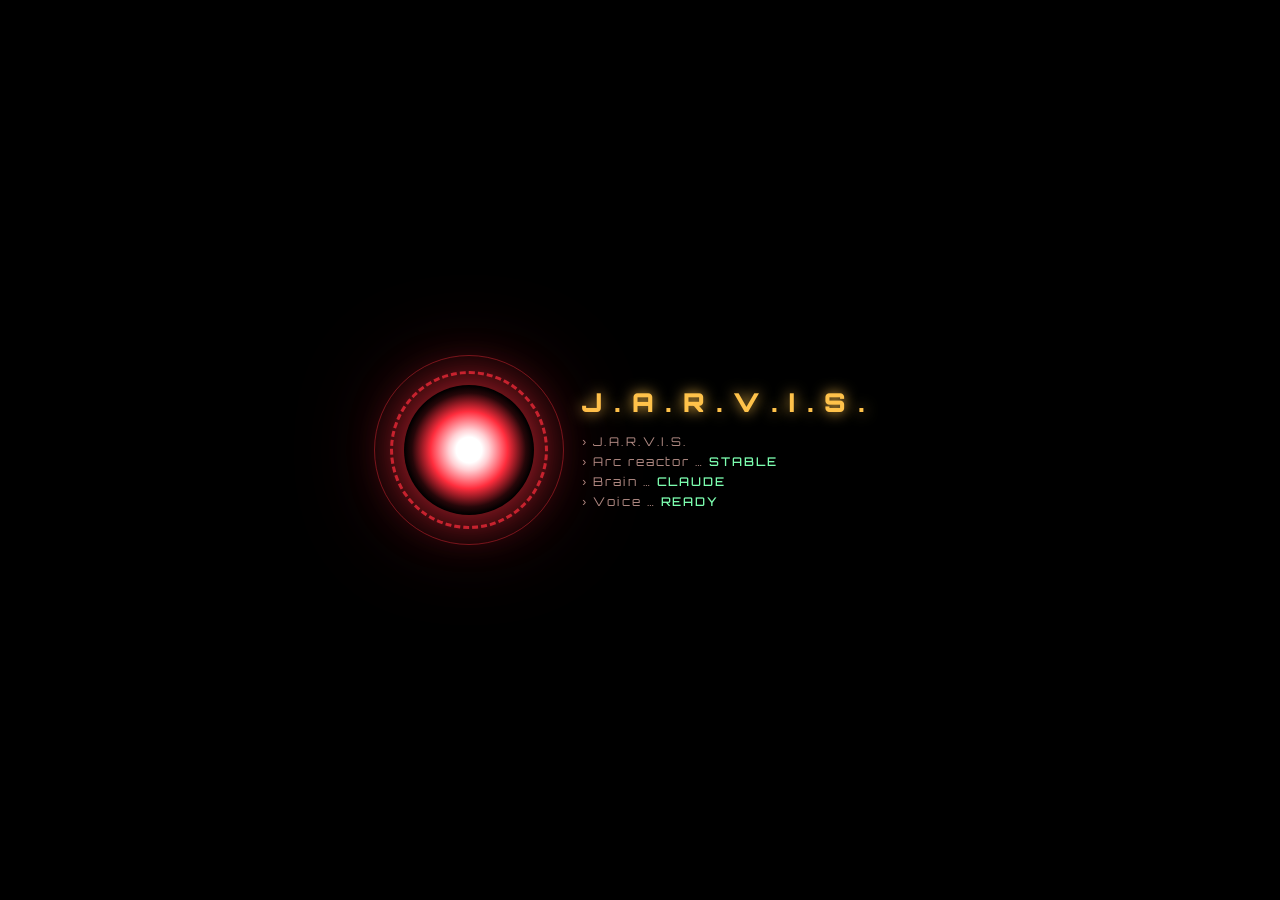
==== vorlagen/hud/index.html @ 127ce12d "J.A.R.V.I.S. 0.3.0: erste öffentliche Fassung, Deutsch und Englisch Co-Authored-By: Claude Opus 5.5 " ====
<!doctype html>
<html lang="de">
<head>
<meta charset="utf-8">
<meta name="viewport" content="width=device-width, initial-scale=1">
<title>J.A.R.V.I.S.</title>
<link rel="preconnect" href="https://fonts.googleapis.com">
<link href="https://fonts.googleapis.com/css2?family=Orbitron:wght@500;700;900&family=Rajdhani:wght@400;600&display=swap" rel="stylesheet">
<script>
/* Oberflaeche (seit 25.10.2026 getrennt): Diese Seite ist Code und fuer alle gleich. Was sie zu DEINEM Jarvis macht
   (Farbe, Bereiche, Zeile unter dem Logo, Begruessungen, Knoepfe), kommt von der Bruecke mit dem Zustand (zustand.json
   bzw. /v1/zustand, Schluessel "oberflaeche"). Aendern: "Jarvis, mach dich gruen" (Werkzeug oberflaeche, die Bruecke
   prueft jeden Wert). Ein Update dieser Seite laesst die Einstellungen deshalb stehen.
   Die Seite prueft beim Anwenden noch einmal (der Glance-Ordner ist fuer mehrere Konten beschreibbar) und merkt sich
   den letzten Stand im Browser, damit beim Laden nicht die Grundfarbe aufblitzt. */
const STANDARD = {"name": "J.A.R.V.I.S.", "untertitel": "Just A Rather Very Intelligent System", "person": "", "farbe": "rot", "farben": null, "bereiche": ["wetter", "systeme", "kalender", "welt", "verbindungen", "laufband", "gespraech", "aktionen", "begruessung"], "begruessungen": [[5, "Noch wach{, person}?"], [11, "Guten Morgen{, person}."], [18, "Hallo{, person}. Was liegt an?"], [24, "Guten Abend{, person}."]], "start": [["J.A.R.V.I.S.", ""], ["Arc-Reaktor", "STABIL"], ["Gehirn", "CLAUDE"], ["Stimme", "BEREIT"]], "aktionen": [{"text": "Briefing", "frage": "Gib mir ein Briefing.", "symbol": "briefing"}, {"text": "Termine", "frage": "Was steht heute an?", "symbol": "kalender"}, {"text": "Wetter", "frage": "Wie wird das Wetter heute?", "symbol": "wetter"}, {"text": "News", "frage": "Was gibt's Neues in der Welt?", "symbol": "news"}], "app_aktionen": [], "app_bereiche": ["werte", "wetter", "strom", "termine", "haus", "server", "radio", "nachrichten", "schnellzugriff", "begruessung"], "nachtmodus": "aus", "bewegung": "voll", "werte_namen": {"strom": "STROM", "euro": "HEUTE", "last": "LAST"}, "pc_name": "PC", "verbindungen_extra": []};
// Sprache (0.3.0): ?sprache=de|en in der Adresse, sonst die Wahl im Browser (localStorage "jarvis-sprache"), sonst
// die Sprache des Browsers bzw. von Windows im PC-Fenster. Neue Texte immer in beide Sprachen.
const TEXTE = { de: {"faehigkeiten_gross": "FÄHIGKEITEN", "einstellungen": "Einstellungen", "systeme": "Systeme", "haus": "Haus", "kalender": "Kalender", "welt": "Welt", "verbindungen": "Verbindungen", "gespraech": "Gespräch", "st_bereit": "Bereit", "st_hoert": "Höre zu", "st_denkt": "Denke nach", "st_spricht": "Spreche", "st_fehler": "Störung", "echtzeit_titel": "Gespräch in Echtzeit (Gemini Live): einfach reden, reinreden erlaubt", "echtzeit": "Echtzeit", "autostart": "Mit Windows starten", "autostart_k": "Jarvis läuft im Hintergrund und hört auf „Hey Jarvis“", "desktop": "Desktop-Symbol", "desktop_k": "zum Öffnen von Hand", "pc_client": "PC-Client", "pc_client_v": "PC-Client {0}", "nach_updates": "Nach Updates suchen", "jetzt_aktualisieren": "Jetzt aktualisieren", "lade_faehigkeiten": "Lade Fähigkeiten …", "nachrichten": "NACHRICHTEN", "lade_meldungen": "Lade Meldungen …", "frag": "Frag Jarvis …", "senden": "Senden", "q_app_extern": "App unterwegs", "q_echtzeit_pc": "Echtzeit PC", "q_echtzeit_app": "Echtzeit App", "q_echtzeit_extern": "Echtzeit unterwegs", "q_echtzeit": "Echtzeit", "keine_verbindung": "Keine Verbindung", "freigabe_offen": "Freigabe offen: {0} · Kennwort sagen und Push bestätigen", "admin": "Admin-Modus · noch {0}", "pc_aus": "aus", "pc_haengt": "Steuerung hängt", "pc_du": "du bist dran", "pc_verbunden": "verbunden", "gehirn": "Gehirn", "stimme": "Stimme", "noch_nichts": "Noch nichts gesagt. Ungewöhnlich ruhig hier.", "verlauf_geschuetzt": "Das Gespräch steht im PC-Fenster und in der App (mit Anmeldung), nicht offen im Heimnetz.", "keine_termine": "Keine Termine. Genieß es.", "bis": "{0} bis {1} °C", "mediathek": "Neu in der Mediathek", "faehigkeiten": "Fähigkeiten", "werkzeuge": "Werkzeuge", "bereiche": "Bereiche", "an_gross": "AN", "aus_gross": "AUS", "erinnerungen": "Erinnerungen", "naechste": " · nächste {0}", "nur": "nur {0}", "fuss": "Eingänge: {0}   ·   Stand {1}", "fuss_pc": "   ·   Beispiel antippen = an Jarvis schicken", "pruefung_fehl": "Prüfung fehlgeschlagen: {0}", "version_da": "Version {0} verfügbar · {1}", "aktuell": "aktuell · geprüft {0} · {1}", "lade_neu": "Lade die neue Version, Jarvis startet gleich neu …", "suche": "Suche …", "et_startet": "⚡ Echtzeit startet …", "et_geht_nicht": "Echtzeit geht gerade nicht: {0}", "keine_antwort": "keine Antwort", "mikrofon": "Mikrofon", "tonverarbeitung": "Tonverarbeitung", "wiedergabe": "Wiedergabe", "et_schritt": "Echtzeit: {0} nicht verfügbar ({1}).", "et_klick": "⚡ Einmal ins Fenster klicken, dann geht's los", "et_weg": "Echtzeit-Verbindung weg ({0}).", "et_laeuft": "⚡ Echtzeit · einfach reden, reinreden geht", "et_gruss": "(Die Sitzung beginnt. Begrüß die Person in einem kurzen Satz.)", "hausgehirn": "▸ Hausgehirn", "hausgehirn_weg": "Das Hausgehirn ist gerade nicht erreichbar.", "et_ende_hey": "Echtzeit beendet. „Hey Jarvis“ geht wieder.", "et_still": "Zwei Minuten Stille, Echtzeit beendet.", "et_ende": "Echtzeit beendet.", "arc": "Arc-Reaktor", "stabil": "STABIL", "w_sunny": "Sonnig", "w_clear-night": "Klare Nacht", "w_partlycloudy": "Wolkig", "w_cloudy": "Bedeckt", "w_rainy": "Regen", "w_pouring": "Starkregen", "w_snowy": "Schnee", "w_snowy-rainy": "Schneeregen", "w_fog": "Nebel", "w_lightning": "Gewitter", "w_lightning-rainy": "Gewitter", "w_windy": "Windig", "w_windy-variant": "Windig", "w_hail": "Hagel", "z_stil_kurz": "kurz", "z_stil_normal": "normal", "z_stil_ausfuehrlich": "ausführlich", "z_farbe_rot": "Rot-Gold", "z_farbe_cyan": "Cyan", "z_farbe_blau": "Blau", "z_farbe_gruen": "Grün", "z_hb_wetter": "Wetter", "z_hb_systeme": "Systeme", "z_hb_haus": "Haus", "z_hb_kalender": "Kalender", "z_hb_welt": "Weltlage", "z_hb_verbindungen": "Verbindungen", "z_hb_laufband": "Laufband", "z_hb_gespraech": "Gespräch", "z_hb_aktionen": "Knöpfe", "z_hb_begruessung": "Begrüßung", "z_hb_werte": "Werte", "z_sy_briefing": "Bericht", "z_sy_radio": "Radio", "z_sy_kopfhoerer": "Kopfhörer", "z_sy_news": "Zeitung", "z_sy_chip": "Chip", "z_sy_ball": "Ball", "z_sy_gamepad": "Spiel", "z_sy_monitor": "Bildschirm", "z_sy_liste": "Liste", "z_sy_kalender": "Kalender", "z_sy_licht": "Licht", "z_sy_wetter": "Sonne", "z_sy_haus": "Haus", "z_sy_stern": "Stern", "z_sy_film": "Film", "z_aussehen": "AUSSEHEN", "z_aussehen_hinweis": "Gilt für Wandbildschirm, PC-Fenster und App und bleibt bei Updates erhalten. Sagen geht auch: „Jarvis, mach dich grün.“", "z_farbe": "Farbe", "z_eigene_farbe": "Eigene Farbe", "z_eigene_farbe_k": "Hauptfarbe, der Rest wird daraus berechnet", "z_eigene_farbe_titel": "eigene Farbe", "z_name_assistent": "Name des Assistenten", "z_so_nennt": "So nennt er dich", "z_untertitel": "Zeile unter dem Logo", "z_nachtmodus": "Nachtmodus", "z_nachtmodus_k": "22 bis 6 Uhr gedimmt", "z_ruhig": "Ruhige Bewegung", "z_ruhig_k": "langsamer, ohne Pulsieren", "z_knoepfe_titel": "KNÖPFE IM SCHNELLZUGRIFF", "z_k_text_ph": "Beschriftung, z. B. Licht", "z_k_frage_ph": "Was Jarvis tun soll, z. B. Mach das Licht im Wohnzimmer an.", "z_symbol": "Symbol", "z_knopf_dazu": "KNOPF DAZU", "z_wand_zeigen": "AM WANDBILDSCHIRM UND PC ZEIGEN", "z_rueckgaengig": "RÜCKGÄNGIG", "z_grundeinstellung": "GRUNDEINSTELLUNG", "z_grund_frage": "Aussehen auf die Grundeinstellung zurücksetzen (Stand nach der Einrichtung)?", "z_verhalten": "VERHALTEN", "z_verhalten_hinweis": "Gilt für Jarvis überall, auch am PC und an den Lautsprechern.", "z_zwischensaetze": "Zwischensätze", "z_zwischensaetze_k": "„Ich schau kurz in den Kalender …“", "z_antworten": "Antworten", "z_nachtruhe": "Nachtruhe", "z_nachtruhe_k": "keine Durchsagen, kein Vorlesen", "z_von_bis": "von … bis", "z_jarvis_antwortet_nicht": "Jarvis antwortet nicht.", "z_gespeichert": "✓ Gespeichert", "z_nach_oben": "nach oben", "z_entfernen": "entfernen", "z_uhr": "{0} Uhr", "z_beschriftung_fehlt": "Beschriftung und Auftrag ausfüllen.", "z_von": "von", "z_bis": "bis", "z_dieser_pc": "DIESER PC", "z_knoepfe_hinweis": "Gelten für PC-Fenster und Wandbildschirm. Die App kann eigene haben."},
  en: {"faehigkeiten_gross": "SKILLS", "einstellungen": "Settings", "systeme": "Systems", "haus": "Home", "kalender": "Calendar", "welt": "World", "verbindungen": "Connections", "gespraech": "Conversation", "st_bereit": "Ready", "st_hoert": "Listening", "st_denkt": "Thinking", "st_spricht": "Speaking", "st_fehler": "Fault", "echtzeit_titel": "Real-time conversation (Gemini Live): just talk, interrupting is fine", "echtzeit": "Real-time", "autostart": "Start when you sign in", "autostart_k": "Jarvis runs in the background and listens for “Hey Jarvis”", "desktop": "Desktop icon", "desktop_k": "to open it by hand", "pc_client": "PC client", "pc_client_v": "PC client {0}", "nach_updates": "Check for updates", "jetzt_aktualisieren": "Update now", "lade_faehigkeiten": "Loading skills …", "nachrichten": "NEWS", "lade_meldungen": "Loading news …", "frag": "Ask Jarvis …", "senden": "Send", "q_app_extern": "App on the go", "q_echtzeit_pc": "Real-time PC", "q_echtzeit_app": "Real-time app", "q_echtzeit_extern": "Real-time on the go", "q_echtzeit": "Real-time", "keine_verbindung": "No connection", "freigabe_offen": "Approval pending: {0} · say the password and confirm the push", "admin": "Admin mode · {0} left", "pc_aus": "off", "pc_haengt": "control stuck", "pc_du": "your turn", "pc_verbunden": "connected", "gehirn": "Brain", "stimme": "Voice", "noch_nichts": "Nothing said yet. Unusually quiet here.", "verlauf_geschuetzt": "The conversation is shown in the PC window and the app (signed in), not openly on the home network.", "keine_termine": "No appointments. Enjoy it.", "bis": "{0} to {1} °C", "mediathek": "New in the media library", "faehigkeiten": "Skills", "werkzeuge": "Tools", "bereiche": "Areas", "an_gross": "ON", "aus_gross": "OFF", "erinnerungen": "Reminders", "naechste": " · next {0}", "nur": "only {0}", "fuss": "Inputs: {0}   ·   As of {1}", "fuss_pc": "   ·   Tap an example = send it to Jarvis", "pruefung_fehl": "Check failed: {0}", "version_da": "Version {0} available · {1}", "aktuell": "up to date · checked {0} · {1}", "lade_neu": "Downloading the new version, Jarvis restarts in a moment …", "suche": "Searching …", "et_startet": "⚡ Real-time starting …", "et_geht_nicht": "Real-time isn't available right now: {0}", "keine_antwort": "no answer", "mikrofon": "Microphone", "tonverarbeitung": "Audio processing", "wiedergabe": "Playback", "et_schritt": "Real-time: {0} not available ({1}).", "et_klick": "⚡ Click into the window once, then off we go", "et_weg": "Real-time connection lost ({0}).", "et_laeuft": "⚡ Real-time · just talk, interrupting works", "et_gruss": "(The session starts. Greet the person in one short sentence.)", "hausgehirn": "▸ Home brain", "hausgehirn_weg": "The home brain can't be reached right now.", "et_ende_hey": "Real-time ended. “Hey Jarvis” works again.", "et_still": "Two minutes of silence, real-time ended.", "et_ende": "Real-time ended.", "arc": "Arc reactor", "stabil": "STABLE", "w_sunny": "Sunny", "w_clear-night": "Clear night", "w_partlycloudy": "Partly cloudy", "w_cloudy": "Cloudy", "w_rainy": "Rain", "w_pouring": "Heavy rain", "w_snowy": "Snow", "w_snowy-rainy": "Sleet", "w_fog": "Fog", "w_lightning": "Thunderstorm", "w_lightning-rainy": "Thunderstorm", "w_windy": "Windy", "w_windy-variant": "Windy", "w_hail": "Hail", "z_stil_kurz": "short", "z_stil_normal": "normal", "z_stil_ausfuehrlich": "detailed", "z_farbe_rot": "Red-gold", "z_farbe_cyan": "Cyan", "z_farbe_blau": "Blue", "z_farbe_gruen": "Green", "z_hb_wetter": "Weather", "z_hb_systeme": "Systems", "z_hb_haus": "Home", "z_hb_kalender": "Calendar", "z_hb_welt": "World", "z_hb_verbindungen": "Connections", "z_hb_laufband": "Ticker", "z_hb_gespraech": "Conversation", "z_hb_aktionen": "Buttons", "z_hb_begruessung": "Greeting", "z_hb_werte": "Values", "z_sy_briefing": "Report", "z_sy_radio": "Radio", "z_sy_kopfhoerer": "Headphones", "z_sy_news": "Newspaper", "z_sy_chip": "Chip", "z_sy_ball": "Ball", "z_sy_gamepad": "Game", "z_sy_monitor": "Screen", "z_sy_liste": "List", "z_sy_kalender": "Calendar", "z_sy_licht": "Light", "z_sy_wetter": "Sun", "z_sy_haus": "House", "z_sy_stern": "Star", "z_sy_film": "Film", "z_aussehen": "APPEARANCE", "z_aussehen_hinweis": "Applies to the wall display, PC window and app, and survives updates. You can also just say: “Jarvis, turn green.”", "z_farbe": "Color", "z_eigene_farbe": "Custom color", "z_eigene_farbe_k": "Main color, the rest is derived from it", "z_eigene_farbe_titel": "custom color", "z_name_assistent": "Assistant's name", "z_so_nennt": "What he calls you", "z_untertitel": "Line under the logo", "z_nachtmodus": "Night mode", "z_nachtmodus_k": "dimmed from 10 pm to 6 am", "z_ruhig": "Calm motion", "z_ruhig_k": "slower, no pulsing", "z_knoepfe_titel": "QUICK ACCESS BUTTONS", "z_k_text_ph": "Label, e.g. Light", "z_k_frage_ph": "What Jarvis should do, e.g. Turn on the living room light.", "z_symbol": "Icon", "z_knopf_dazu": "ADD BUTTON", "z_wand_zeigen": "SHOW ON WALL DISPLAY AND PC", "z_rueckgaengig": "UNDO", "z_grundeinstellung": "RESET", "z_grund_frage": "Reset the appearance to the default (as after setup)?", "z_verhalten": "BEHAVIOR", "z_verhalten_hinweis": "Applies to Jarvis everywhere, including the PC and speakers.", "z_zwischensaetze": "Interim phrases", "z_zwischensaetze_k": "“Let me check the calendar …”", "z_antworten": "Answers", "z_nachtruhe": "Quiet hours", "z_nachtruhe_k": "no announcements, no reading aloud", "z_von_bis": "from … to", "z_jarvis_antwortet_nicht": "Jarvis isn't answering.", "z_gespeichert": "✓ Saved", "z_nach_oben": "move up", "z_entfernen": "remove", "z_uhr": "{0}:00", "z_beschriftung_fehlt": "Fill in the label and the task.", "z_von": "from", "z_bis": "to", "z_dieser_pc": "THIS PC", "z_knoepfe_hinweis": "Apply to the PC window and wall display. The app can have its own."} };
const STANDARD_EN = {"begruessungen": [[5, "Still up{, person}?"], [11, "Good morning{, person}."], [18, "Hello{, person}. What's up?"], [24, "Good evening{, person}."]], "start": [["J.A.R.V.I.S.", ""], ["Arc reactor", "STABLE"], ["Brain", "CLAUDE"], ["Voice", "READY"]], "aktionen": [{"text": "Briefing", "frage": "Give me a briefing.", "symbol": "briefing"}, {"text": "Calendar", "frage": "What's on today?", "symbol": "kalender"}, {"text": "Weather", "frage": "What's the weather today?", "symbol": "wetter"}, {"text": "News", "frage": "What's new in the world?", "symbol": "news"}], "werte_namen": {"strom": "POWER", "euro": "TODAY", "last": "LOAD"}};
const SP = (() => {
  const m = /[?&]sprache=(de|en)\b/.exec(location.search);
  if (m) return m[1];
  let w = null; try { w = localStorage.getItem("jarvis-sprache"); } catch (e) { /* egal */ }
  if (w === "de" || w === "en") return w;
  return String(navigator.language || "de").toLowerCase().startsWith("de") ? "de" : "en";
})();
const LOC = SP === "de" ? "de-DE" : (String(navigator.language || "").toLowerCase().startsWith("en") ? navigator.language : "en-US");
function tx(k, ...werte) {
  const t = (TEXTE[SP] && TEXTE[SP][k]) ?? TEXTE.de[k] ?? k;
  return werte.length ? t.replace(/\{(\d)\}/g, (m, i) => werte[+i] ?? "") : t;
}
const FARBEN = ["rot", "cyan", "blau", "gruen", "eigene"], BEREICHE = ["wetter", "systeme", "haus", "kalender", "welt", "verbindungen", "laufband", "gespraech", "aktionen", "begruessung", "werte"], HEXF = /^#[0-9a-f]{6}$/i;
function oberflaecheSauber(o) {
  const e = JSON.parse(JSON.stringify(STANDARD));
  if (!o || typeof o !== "object") return e;
  const txt = (v, n) => (typeof v === "string" ? v.slice(0, n) : null);
  const paar = (z, a, b) => Array.isArray(z) && z.length === 2 && [String(z[0]).slice(0, a), String(z[1]).slice(0, b)];
  for (const [k, n] of [["name", 30], ["untertitel", 80], ["person", 30], ["pc_name", 30]]) { const v = txt(o[k], n); if (v !== null) e[k] = v; }
  if (FARBEN.includes(o.farbe)) e.farbe = o.farbe;
  if (e.farbe === "eigene") {
    const f = o.farben || {}; e.farben = {};
    for (const k of ["c", "titel", "bg", "text", "dim"]) if (HEXF.test(f[k] || "")) e.farben[k] = f[k];
    if (!e.farben.c) { e.farbe = STANDARD.farbe; e.farben = null; }
  }
  if (Array.isArray(o.bereiche)) e.bereiche = o.bereiche.filter((b) => BEREICHE.includes(b));
  if (Array.isArray(o.begruessungen)) e.begruessungen = o.begruessungen.filter((g) => Array.isArray(g) && typeof g[0] === "number")
    .slice(0, 8).map((g) => [g[0], String(g[1]).slice(0, 120)]);
  if (Array.isArray(o.start)) e.start = o.start.map((z) => paar(z, 30, 20)).filter(Boolean).slice(0, 6);
  if (Array.isArray(o.aktionen)) e.aktionen = o.aktionen.filter((x) => x && typeof x.text === "string" && typeof x.frage === "string")
    .slice(0, 10).map((x) => ({ text: x.text.slice(0, 20), frage: x.frage.slice(0, 200), symbol: String(x.symbol || "stern") }));
  if (o.werte_namen && typeof o.werte_namen === "object") for (const k of ["strom", "euro", "last"]) { const v = txt(o.werte_namen[k], 10); if (v) e.werte_namen[k] = v; }
  if (Array.isArray(o.verbindungen_extra)) e.verbindungen_extra = o.verbindungen_extra.map((z) => paar(z, 30, 30)).filter(Boolean).slice(0, 4);
  if (["aus", "auto"].includes(o.nachtmodus)) e.nachtmodus = o.nachtmodus;
  if (["voll", "ruhig"].includes(o.bewegung)) e.bewegung = o.bewegung;
  if (SP === "en") for (const k of Object.keys(STANDARD_EN))       // deutsche Grundwerte -> englische
    if (JSON.stringify(e[k]) === JSON.stringify(STANDARD[k])) e[k] = JSON.parse(JSON.stringify(STANDARD_EN[k]));
  return e;
}
let OBERFLAECHE = oberflaecheSauber(STANDARD), OB_STAND = null;
try {
  const c = JSON.parse(localStorage.getItem("jarvis-oberflaeche") || "null");
  if (c && c.o) { OBERFLAECHE = oberflaecheSauber(c.o); OB_STAND = c.stand; }
} catch (e) { /* ohne Speicher (privates Fenster): Grundwerte bis zum ersten Zustand */ }
// Farbe setzen; ?farbe=... in der Adresse geht vor. "eigene" leitet die dunklen Toene aus der Hauptfarbe ab.
function farbeSetzen() {
  const m = /[?&]farbe=(rot|cyan|blau|gruen)\b/.exec(location.search);
  const f = m ? m[1] : OBERFLAECHE.farbe, h = document.documentElement;
  h.classList.remove("rot", "blau", "gruen");
  ["--c", "--c2", "--c3", "--c-rgb", "--f-rgb", "--f2-rgb", "--f3-rgb", "--titel", "--bg", "--text", "--dim", "--kern", "--v1",
   "--v2", "--aus"].forEach((k) => h.style.removeProperty(k));
  if (f === "eigene" && OBERFLAECHE.farben) {
    const F = OBERFLAECHE.farben, c = [1, 3, 5].map((i) => parseInt(F.c.slice(i, i + 2), 16));
    const mal = (x) => c.map((v) => Math.round(v * x)).join(","), hin = (x, z) => c.map((v) => Math.round(v + (z - v) * x)).join(",");
    const w = { "--c": F.c, "--c2": `rgb(${mal(0.7)})`, "--c3": `rgba(${c.join(",")},.14)`, "--c-rgb": c.join(","),
      "--f-rgb": mal(0.16), "--f2-rgb": mal(0.1), "--f3-rgb": mal(0.055), "--bg": F.bg || `rgb(${mal(0.03)})`,
      "--v1": `rgb(${mal(0.26)})`, "--v2": `rgb(${mal(0.1)})`, "--kern": `rgb(${hin(0.8, 255)})`, "--text": F.text || `rgb(${hin(0.88, 255)})`,
      "--dim": F.dim || `rgb(${hin(0.45, 128)})`, "--titel": F.titel || F.c, "--aus": `rgb(${mal(0.2)})` };
    Object.entries(w).forEach(([k, v]) => h.style.setProperty(k, v));
  } else if (f !== "cyan") h.classList.add(f);
}
farbeSetzen();
</script>
<style>
/* Iron-Man-HUD fuer Jarvis (Homelab). 2.0 vom 22.10.2026: Startsequenz, Wetter, Datenboegen, Welt-Panel, Laufband,
   Schnellaktionen im PC-Fenster. Daten: zustand.json (Bruecke, 1 s, mit den Oberflaechen-Einstellungen), lage.json
   (Bruecke, 1 min), system.json, haus.json, kalender.json (Bruecke, fertige Zeilen, 10 s). Eingabe nur im PC-Fenster. */
:root {
  --c: #3be8ff; --c2: #1aa6c4; --c3: rgba(var(--c-rgb),.14); --amber: #ffb02e; --rot: #ff3b4e; --gruen: #4dffa6;
  --bg: #020a12; --text: #cfefff; --dim: #6aa7b8;
  --akzent: var(--c);
  --c-rgb: 59,232,255; --f-rgb: 8,40,60; --f2-rgb: 4,24,38; --f3-rgb: 2,14,24;
  --v1: #06253a; --v2: #031220; --kern: #bff7ff; --titel: var(--c); --aus: #345;
}
/* Rot wie die App (24.10.2026, seit dem Abend Standard auch auf Glance); ?farbe=cyan holt das alte Design zurueck */
html.rot {
  --c: #ff2d3d; --c2: #b3121f; --c3: rgba(255,45,61,.14); --amber: #ffc24a; --rot: #ff2d3d; --gruen: #7dffb0;
  --bg: #070206; --text: #ffe9e4; --dim: #b08a83;
  --c-rgb: 255,45,61; --f-rgb: 40,6,12; --f2-rgb: 26,3,8; --f3-rgb: 14,2,5;
  --v1: #42070f; --v2: #1a030a; --kern: #ffd0d4; --titel: #ffc24a; --aus: #3a1a1e;
}
* { box-sizing: border-box; }
html, body { margin: 0; height: 100%; background: radial-gradient(ellipse at 50% 40%, var(--v1) 0%, var(--v2) 45%, var(--bg) 100%);
  color: var(--text); font-family: Rajdhani, "Segoe UI", sans-serif; overflow: hidden; }
body::before { content: ""; position: fixed; inset: 0; pointer-events: none; opacity: .5;
  background: repeating-linear-gradient(0deg, rgba(var(--c-rgb),.035) 0 1px, transparent 1px 3px),
              linear-gradient(90deg, rgba(var(--c-rgb),.05) 1px, transparent 1px) 0 0 / 46px 46px,
              linear-gradient(0deg, rgba(var(--c-rgb),.05) 1px, transparent 1px) 0 0 / 46px 46px; }
body.denkt { --akzent: var(--amber); }
body.admin { --akzent: var(--rot); }
html.rot body.admin { --akzent: #ffffff; }
html.blau {
  --c: #4da3ff; --c2: #1f6fd1; --c3: rgba(77,163,255,.14); --c-rgb: 77,163,255; --titel: #cfe6ff;
  --bg: #02060f; --v1: #0a2147; --v2: #041026; --kern: #d6e9ff; --text: #e3efff; --dim: #7c98bf; --aus: #1d2b44;
  --f-rgb: 12,26,41; --f2-rgb: 8,16,26; --f3-rgb: 4,9,14;
}
html.gruen {
  --c: #35f29a; --c2: #12a866; --c3: rgba(53,242,154,.14); --c-rgb: 53,242,154; --titel: #d4ffe9;
  --bg: #020a06; --v1: #073a24; --v2: #031a10; --kern: #d4ffe9; --text: #dfffee; --dim: #6fae8f; --aus: #17352a;
  --f-rgb: 8,39,25; --f2-rgb: 5,24,15; --f3-rgb: 3,13,8; --gruen: #8fe3ff;
}
.bereich-aus { display: none !important; }
/* Seit 25.10.2026: Einstellung bewegung "ruhig" (oder "Bewegung reduzieren" im System) und nachtmodus "auto" */
html.ruhig .dreh { animation-duration: 90s; } html.ruhig .dreh2 { animation-duration: 45s; } html.ruhig .dreh3 { animation-duration: 180s; }
html.ruhig body.denkt .dreh { animation-duration: 9s; } html.ruhig body.denkt .dreh2 { animation-duration: 5s; }
html.ruhig .kern, html.ruhig body.hoert .kern { animation-duration: 6s; }
html.ruhig .balken rect, html.ruhig body.spricht .balken rect { animation: none; }
html.nacht body { filter: brightness(.5) saturate(.75); }
.werte i { font-style: normal; }
.raster { position: relative; height: 100%; display: grid; gap: 12px; padding: 12px 14px;
  grid-template-columns: minmax(220px, 1fr) minmax(320px, 1.4fr) minmax(240px, 1fr);
  grid-template-rows: auto minmax(0, 1fr) auto auto; }
header { grid-column: 1 / -1; display: flex; align-items: center; justify-content: space-between; gap: 18px; }
h1 { font-family: Orbitron, sans-serif; letter-spacing: .5em; font-size: clamp(18px, 2.4vw, 30px); margin: 0; color: var(--titel);
  text-shadow: 0 0 12px var(--titel), 0 0 32px rgba(var(--c-rgb),.45); }
.unter { font-size: 12px; letter-spacing: .3em; color: var(--dim); text-transform: uppercase; }
.kopfrechts { display: flex; align-items: center; gap: 22px; }
.wetter { display: flex; align-items: center; gap: 10px; padding: 4px 12px; border: 1px solid rgba(var(--c-rgb),.25); border-radius: 3px;
  background: rgba(var(--f-rgb),.4); }
.wetter svg { width: 30px; height: 30px; stroke: var(--c); fill: none; stroke-width: 1.6; filter: drop-shadow(0 0 4px var(--c)); }
.wetter b { font-family: Orbitron, sans-serif; font-size: 20px; color: var(--text); font-weight: 500; }
.wetter span { font-size: 12px; color: var(--dim); letter-spacing: .08em; line-height: 1.2; }
.uhr { font-family: Orbitron, sans-serif; font-size: clamp(16px, 2vw, 26px); color: var(--titel); text-align: right; }
.uhr small { display: block; font-size: 11px; color: var(--dim); letter-spacing: .2em; }
.panel { position: relative; border: 1px solid rgba(var(--c-rgb),.25); background: linear-gradient(160deg, rgba(var(--f-rgb),.55), rgba(var(--f3-rgb),.35));
  padding: 12px 16px; border-radius: 4px; box-shadow: inset 0 0 30px rgba(var(--c-rgb),.06); overflow: hidden; }
.panel::before, .panel::after { content: ""; position: absolute; width: 18px; height: 18px; border: 2px solid var(--c); }
.panel::before { top: -1px; left: -1px; border-right: 0; border-bottom: 0; }
.panel::after { bottom: -1px; right: -1px; border-left: 0; border-top: 0; }
.panel h2 { font-family: Orbitron, sans-serif; font-size: 12px; letter-spacing: .35em; color: var(--titel); margin: 0 0 10px; font-weight: 500; }
.panel h2::after { content: ""; display: block; height: 1px; margin-top: 6px; background: linear-gradient(90deg, var(--titel), transparent); }
.links, .rechts { display: flex; flex-direction: column; gap: 12px; min-height: 0; }
.messer { display: grid; grid-template-columns: repeat(3, 1fr); gap: 8px; text-align: center; }
.messer svg { width: 100%; max-width: 86px; }
.messer .w { font-family: Orbitron, sans-serif; font-size: 15px; fill: var(--text); }
.messer .n { font-size: 10px; letter-spacing: .2em; fill: var(--dim); }
.zeile { display: flex; justify-content: space-between; align-items: baseline; padding: 4px 0; border-bottom: 1px dashed rgba(var(--c-rgb),.12); font-size: 15px; }
.zeile b { font-family: Orbitron, sans-serif; font-weight: 500; font-size: 14px; color: var(--c); }
.zeile b.warm { color: var(--amber); } .zeile b.gut { color: var(--gruen); }
.mitte { display: flex; flex-direction: column; align-items: center; justify-content: center; min-height: 0; }
.reaktor { width: min(40vh, 100%); aspect-ratio: 1; position: relative; }
.reaktor svg { width: 100%; height: 100%; overflow: visible; filter: drop-shadow(0 0 14px var(--akzent)); }
.dreh { transform-origin: 200px 200px; animation: dreh 30s linear infinite; }
.dreh2 { transform-origin: 200px 200px; animation: dreh 14s linear infinite reverse; }
.dreh3 { transform-origin: 200px 200px; animation: dreh 60s linear infinite; }
body.denkt .dreh { animation-duration: 3s; } body.denkt .dreh2 { animation-duration: 1.6s; }
body.hoert .kern { animation: puls .6s ease-in-out infinite alternate; }
.kern { transform-origin: 200px 200px; animation: puls 3s ease-in-out infinite alternate; }
@keyframes dreh { to { transform: rotate(360deg); } }
@keyframes puls { from { transform: scale(.94); opacity: .75; } to { transform: scale(1.04); opacity: 1; } }
.balken rect { transform-origin: center; transform-box: fill-box; opacity: 0; }
body.spricht .balken rect { opacity: .9; animation: welle .5s ease-in-out infinite alternate; }
@keyframes welle { from { transform: scaleY(.25); } to { transform: scaleY(1.3); } }
.bogen { fill: none; stroke-linecap: round; transition: stroke-dasharray .8s ease; }
.zustand { font-family: Orbitron, sans-serif; letter-spacing: .4em; font-size: clamp(13px, 1.6vw, 18px); color: var(--akzent);
  margin-top: 6px; text-shadow: 0 0 10px var(--akzent); text-transform: uppercase; }
.gruss { font-size: 15px; color: var(--dim); margin-top: 2px; font-style: italic; }
.werte { display: flex; gap: 26px; margin-top: 6px; font-family: Orbitron, sans-serif; font-size: 13px; color: var(--dim); letter-spacing: .1em; }
.werte b { color: var(--text); font-weight: 500; }
.hinweis { margin-top: 6px; min-height: 20px; font-size: 14px; letter-spacing: .1em; text-align: center; }
.hinweis.rot { color: var(--rot); text-shadow: 0 0 8px var(--rot); }
.hinweis.amber { color: var(--amber); }
.aktionen { display: none; flex-wrap: wrap; justify-content: center; gap: 8px; margin-top: 4px; max-width: 560px; }
body.mit-eingabe .aktionen { display: flex; }
.aktion { display: flex; align-items: center; gap: 5px; padding: 4px 9px; border: 1px solid rgba(var(--c-rgb),.4); border-radius: 3px;
  background: rgba(var(--f-rgb),.45); color: var(--text); font-family: Rajdhani, sans-serif; font-size: 13.5px; cursor: pointer; }
body.mit-eingabe .reaktor { width: min(30vh, 100%); }
.rechts .kal, .rechts .welt { flex: 1 1 0; min-height: 120px; overflow: hidden; }
.aktion svg { width: 16px; height: 16px; stroke: var(--c); fill: none; stroke-width: 1.7; stroke-linecap: round; stroke-linejoin: round; }
.aktion.echtzeit { display: none; border-color: var(--titel); color: var(--titel); }
.aktion.echtzeit.da { display: flex; } .aktion.echtzeit svg { stroke: var(--titel); }
.aktion.echtzeit.an { background: var(--c3); border-color: var(--c); color: var(--text); box-shadow: 0 0 14px rgba(var(--c-rgb),.55); }
.aktion:hover { background: var(--c3); border-color: var(--c); box-shadow: 0 0 10px rgba(var(--c-rgb),.3); }
.termin { padding: 4px 0; border-bottom: 1px dashed rgba(var(--c-rgb),.12); font-size: 15px; display: flex; gap: 8px; }
.termin i { font-style: normal; width: 8px; height: 8px; border-radius: 50%; margin-top: 7px; flex: none; background: var(--c); box-shadow: 0 0 6px var(--c); }
.termin i.arb { background: var(--gruen); box-shadow: 0 0 6px var(--gruen); }
.kopf { color: var(--dim); font-size: 11px; letter-spacing: .2em; text-transform: uppercase; margin-top: 6px; }
.meldung { padding: 4px 0; border-bottom: 1px dashed rgba(var(--c-rgb),.12); font-size: 14.5px; line-height: 1.25; }
.meldung em { font-style: normal; display: block; font-size: 10.5px; letter-spacing: .14em; color: var(--dim); text-transform: uppercase; }
body.mit-eingabe .meldung, body.mit-eingabe .lauf span[data-titel] { cursor: pointer; }
body.mit-eingabe .meldung:hover { color: var(--c); }
.punkt { display: inline-block; width: 9px; height: 9px; border-radius: 50%; margin-right: 6px; background: var(--aus); }
.punkt.an { background: var(--gruen); box-shadow: 0 0 8px var(--gruen); }
.ticker { grid-column: 1 / -1; height: 32px; display: flex; align-items: center; overflow: hidden; border: 1px solid rgba(var(--c-rgb),.22);
  background: rgba(var(--f2-rgb),.6); }
.ticker .marke { flex: none; height: 100%; display: grid; place-items: center; padding: 0 12px; font-family: Orbitron, sans-serif; font-size: 10px;
  letter-spacing: .25em; color: var(--bg); background: var(--c); box-shadow: 0 0 12px rgba(var(--c-rgb),.5); }
.ticker .bahn { flex: 1; overflow: hidden; white-space: nowrap; position: relative; height: 100%; }
.ticker .lauf { position: absolute; left: 0; top: 0; height: 100%; display: flex; align-items: center; gap: 28px; padding-left: 100%;
  animation: lauf 90s linear infinite; font-size: 15px; }
.ticker .lauf b { color: var(--c); font-weight: 600; margin-right: 6px; } .ticker .lauf small { color: var(--dim); margin-right: 6px; letter-spacing: .1em; }
@keyframes lauf { to { transform: translateX(-100%); } }
footer { grid-column: 1 / -1; }
.verlauf { display: flex; flex-direction: column; gap: 6px; max-height: 20vh; overflow: hidden; }
.eintrag { font-size: 15px; line-height: 1.35; }
.eintrag .f { color: var(--dim); } .eintrag .f::before { content: "▸ "; color: var(--c); }
.eintrag .a { color: var(--text); } .eintrag .a::before { content: "J ▸ "; color: var(--akzent); font-family: Orbitron, sans-serif; font-size: 12px; }
.eintrag .m { color: var(--dim); font-size: 11px; letter-spacing: .1em; margin-left: 6px; }
.eingabe { display: none; margin-top: 10px; gap: 8px; }
body.mit-eingabe .eingabe { display: flex; }
.eingabe input { flex: 1; background: rgba(var(--f3-rgb),.8); border: 1px solid rgba(var(--c-rgb),.4); color: var(--text); padding: 10px 12px;
  font-family: Rajdhani, sans-serif; font-size: 16px; outline: none; border-radius: 3px; }
.eingabe input:focus { border-color: var(--c); box-shadow: 0 0 12px rgba(var(--c-rgb),.35); }
.eingabe button { background: transparent; border: 1px solid var(--c); color: var(--c); font-family: Orbitron, sans-serif; letter-spacing: .2em;
  padding: 0 16px; cursor: pointer; border-radius: 3px; }
.eingabe button:hover { background: var(--c3); }
/* Startsequenz */
.start { position: fixed; inset: 0; z-index: 9; background: #000; display: flex; align-items: center; justify-content: center; gap: 48px; transition: opacity .7s; }
.start.weg { opacity: 0; pointer-events: none; }
.start .mini { width: 130px; height: 130px; border-radius: 50%; position: relative; flex: none;
  background: radial-gradient(circle, #fff 0 14%, var(--kern) 22%, var(--c) 42%, rgba(var(--c-rgb),.15) 62%, transparent 70%);
  box-shadow: 0 0 50px rgba(var(--c-rgb),.8), 0 0 110px rgba(var(--c-rgb),.35); animation: zuenden 1.2s ease-out both; }
.start .mini::before { content: ""; position: absolute; inset: -14px; border-radius: 50%; border: 3px dashed rgba(var(--c-rgb),.7); animation: dreh 3s linear infinite; }
.start .mini::after { content: ""; position: absolute; inset: -30px; border-radius: 50%; border: 1px solid rgba(var(--c-rgb),.4); }
@keyframes zuenden { 0% { opacity: 0; transform: scale(.4); filter: brightness(3); } 60% { opacity: 1; } 100% { transform: scale(1); filter: none; } }
.start .logo { font-family: Orbitron, sans-serif; font-weight: 900; color: var(--titel); letter-spacing: .45em; font-size: 26px; margin-bottom: 16px;
  text-shadow: 0 0 14px var(--titel); }
.start .zeile2 { font-family: Orbitron, sans-serif; font-size: 12px; letter-spacing: .16em; color: var(--dim); margin: 5px 0; opacity: 0; animation: ein .25s forwards; }
.start .zeile2 b { color: var(--gruen); font-weight: 500; }
@keyframes ein { to { opacity: 1; } }
/* Zweite Seite: Faehigkeiten (22.10.2026 nachts, Daten faehigkeiten.json von der Bruecke, 10 min) */
.reiter { display: flex; gap: 6px; }
.reiter span { font-family: Orbitron, sans-serif; font-size: 11px; letter-spacing: .25em; padding: 7px 12px; cursor: pointer; color: var(--dim);
  border: 1px solid rgba(var(--c-rgb),.25); border-radius: 3px; background: rgba(var(--f-rgb),.35); user-select: none; }
.reiter span.aktiv { color: var(--bg); background: var(--c); box-shadow: 0 0 12px rgba(var(--c-rgb),.45); }
.seite2 { display: none; grid-column: 1 / -1; grid-row: 2 / -1; min-height: 0; flex-direction: column; gap: 12px; }
body.skills .seite2 { display: flex; }
body.skills .links, body.skills .mitte, body.skills .rechts, body.skills .ticker, body.skills footer { display: none; }
.kennzahlen { display: flex; flex-wrap: wrap; gap: 10px; }
.kennzahl { border: 1px solid rgba(var(--c-rgb),.25); background: rgba(var(--f-rgb),.45); border-radius: 3px; padding: 8px 14px; min-width: 120px; }
.kennzahl b { display: block; font-family: Orbitron, sans-serif; font-size: 22px; color: var(--c); font-weight: 500; text-shadow: 0 0 10px rgba(var(--c-rgb),.5); }
.kennzahl span { font-size: 11px; letter-spacing: .2em; color: var(--dim); text-transform: uppercase; }
.kennzahl b.aus { color: var(--dim); text-shadow: none; } .kennzahl b.an { color: var(--gruen); }
.bereiche { flex: 1; min-height: 0; overflow-y: auto; display: grid; gap: 12px; grid-template-columns: repeat(auto-fill, minmax(320px, 1fr));
  grid-auto-rows: max-content; align-content: start; padding-right: 4px; }
.bereiche::-webkit-scrollbar { width: 6px; } .bereiche::-webkit-scrollbar-thumb { background: var(--c2); }
.bereich h2 { display: flex; align-items: center; gap: 8px; }
.bereich h2 svg { width: 18px; height: 18px; stroke: var(--c); fill: none; stroke-width: 1.7; stroke-linecap: round; stroke-linejoin: round; }
.skill { padding: 6px 0; border-bottom: 1px dashed rgba(var(--c-rgb),.12); }
.skill .t { font-size: 15.5px; color: var(--text); font-weight: 600; }
.skill .t small { font-weight: 400; color: var(--amber); font-size: 11px; letter-spacing: .1em; margin-left: 6px; }
.skill .d { font-size: 13.5px; color: var(--dim); line-height: 1.25; }
.beispiel { display: inline-block; margin: 4px 6px 0 0; padding: 2px 8px; font-size: 13px; color: var(--c); border: 1px solid rgba(var(--c-rgb),.3);
  border-radius: 10px; background: rgba(var(--c-rgb),.06); }
body.mit-eingabe .beispiel { cursor: pointer; }
body.mit-eingabe .beispiel:hover { background: var(--c3); border-color: var(--c); }
.fusszeile2 { font-size: 12px; color: var(--dim); letter-spacing: .08em; }
/* PC-Fenster: Einstellungen (Client 5, 23.10.2026) */
.zahnrad { display: none; width: 34px; height: 34px; border: 1px solid rgba(var(--c-rgb),.25); border-radius: 3px; cursor: pointer;
  background: rgba(var(--f-rgb),.35); align-items: center; justify-content: center; }
.zahnrad svg { width: 18px; height: 18px; stroke: var(--c); fill: none; stroke-width: 1.7; }
body.mit-eingabe .zahnrad.da { display: flex; }
.einst { display: none; position: fixed; z-index: 8; top: 64px; right: 14px; width: 330px;
  background: linear-gradient(160deg, rgba(var(--f-rgb),.97), rgba(var(--f3-rgb),.98)); box-shadow: 0 8px 30px rgba(0,0,0,.6); }
.einst.offen { display: block; }
/* Zahnrad mit Aussehen und Verhalten (seit PC-Client 14, 25.10.2026): dieselben Einstellungen wie im Zahnrad der App */
.einst { width: 380px; max-height: calc(100vh - 80px); overflow-y: auto; }
.e-teil { border-top: 1px solid rgba(var(--c-rgb),.18); }
.e-teil > summary, .e-gruppe > summary { cursor: pointer; list-style: none; font-family: Orbitron, sans-serif; font-size: 11px;
  letter-spacing: .25em; color: var(--titel); padding: 9px 0; }
.e-teil > summary::-webkit-details-marker, .e-gruppe > summary::-webkit-details-marker { display: none; }
.e-teil > summary::before, .e-gruppe > summary::before { content: "▸ "; }
.e-teil[open] > summary::before, .e-gruppe[open] > summary::before { content: "▾ "; }
.e-gruppe > summary { font-size: 10px; color: var(--dim); }
.e-bruecke { display: none; } .e-bruecke.da { display: block; } .e-bruecke.laedt { opacity: .6; pointer-events: none; }
.e-hinweis { color: var(--dim); font-size: 12px; margin: 0 0 6px; }
.e-zeile { display: flex; align-items: center; justify-content: space-between; gap: 10px; padding: 7px 0;
  border-bottom: 1px dashed rgba(var(--c-rgb),.15); font-size: 14px; }
.e-zeile small { display: block; color: var(--dim); font-size: 12px; }
.einst input[type=text], .einst select { background: rgba(0,0,0,.35); border: 1px solid rgba(var(--c-rgb),.35); color: var(--text);
  padding: 4px 6px; border-radius: 3px; font: inherit; font-size: 13px; }
.e-zeile input[type=text] { width: 170px; }
.einst input[type=color] { width: 44px; height: 26px; border: 1px solid rgba(var(--c-rgb),.35); background: none; padding: 0; }
.e-farben { display: flex; gap: 8px; }
.e-farbe { width: 22px; height: 22px; border-radius: 50%; cursor: pointer; border: 2px solid transparent; }
.e-farbe.an { border-color: var(--text); box-shadow: 0 0 8px rgba(var(--c-rgb),.8); }
.e-wahl { display: flex; gap: 4px; }
.e-wahl span { padding: 3px 8px; border: 1px solid rgba(var(--c-rgb),.35); border-radius: 3px; cursor: pointer; font-size: 13px; }
.e-wahl span.an { background: var(--c3); border-color: var(--c); color: var(--text); }
.e-knopfzeile { display: flex; align-items: center; gap: 8px; padding: 6px 0; border-bottom: 1px dashed rgba(var(--c-rgb),.12); }
.e-knopfzeile svg { width: 16px; height: 16px; flex: none; stroke: var(--c); fill: none; stroke-width: 1.7; stroke-linecap: round; stroke-linejoin: round; }
.e-knopfzeile div { flex: 1; min-width: 0; } .e-knopfzeile b { font-weight: 500; font-size: 13px; }
.e-knopfzeile small { display: block; color: var(--dim); font-size: 11px; overflow: hidden; text-overflow: ellipsis; white-space: nowrap; }
.e-klein { cursor: pointer; color: var(--dim); padding: 0 4px; } .e-klein:hover { color: var(--c); }
.e-neu { display: grid; gap: 6px; padding: 8px 0; }
.e-knopf { display: inline-flex; align-items: center; justify-content: center; padding: 4px 10px; border: 1px solid rgba(var(--c-rgb),.4);
  border-radius: 3px; cursor: pointer; font-size: 12px; letter-spacing: .1em; color: var(--text); }
.e-knopf:hover { background: var(--c3); }
.e-leiste { display: flex; gap: 8px; padding: 10px 0 4px; flex-wrap: wrap; }
.e-meldung { display: none; margin-top: 8px; padding: 6px 8px; font-size: 13px; border: 1px solid var(--c); background: var(--c3); }
.e-meldung.zeigen { display: block; } .e-meldung.fehler { border-color: var(--rot); color: var(--rot); }
.aktualisierung { display: flex; align-items: center; justify-content: space-between; gap: 12px; padding: 10px 0 2px; font-size: 14px; }
.aktualisierung small { display: block; color: var(--dim); font-size: 12px; margin-top: 2px; }
.aktualisierung .aktion { flex: none; display: none; }
.aktualisierung.da .aktion { display: flex; }
.zahnrad { position: relative; }
.zahnrad.neu::after { content: ""; position: absolute; top: 3px; right: 3px; width: 8px; height: 8px; border-radius: 50%;
  background: var(--gruen); box-shadow: 0 0 6px var(--gruen); }
.schalter { display: flex; align-items: center; justify-content: space-between; gap: 12px; padding: 9px 0; border-bottom: 1px dashed rgba(var(--c-rgb),.15);
  font-size: 15px; cursor: pointer; }
.schalter small { display: block; color: var(--dim); font-size: 12px; }
.schalter i { flex: none; width: 42px; height: 22px; border-radius: 11px; background: var(--aus); position: relative; transition: background .2s; }
.schalter i::after { content: ""; position: absolute; top: 3px; left: 3px; width: 16px; height: 16px; border-radius: 50%; background: var(--dim); transition: left .2s; }
.schalter.an i { background: var(--c2); } .schalter.an i::after { left: 23px; background: #fff; }
@media (max-width: 900px) {
  html, body { overflow: auto; }
  .raster { grid-template-columns: 1fr; grid-template-rows: auto; height: auto; }
  .reaktor { width: min(70vw, 340px); }
  .kopfrechts { gap: 10px; } .wetter span { display: none; }
}
</style>
</head>
<body>
<div class="start" id="start"><div class="mini"></div><div><div class="logo" id="startlogo">J.A.R.V.I.S.</div><div id="startzeilen"></div></div></div>
<div class="raster">
  <header>
    <div><h1 id="titel">J.A.R.V.I.S.</h1><div class="unter" id="untertitel"></div></div>
    <div class="kopfrechts">
      <div class="reiter" id="reiter"><span class="aktiv" data-seite="hud">HUD</span><span data-seite="skills" data-t="faehigkeiten_gross">FÄHIGKEITEN</span></div>
      <div class="zahnrad" id="zahnrad" title="Einstellungen" data-t-title="einstellungen"><svg viewBox="0 0 24 24"><circle cx="12" cy="12" r="3"/><path d="M12 2v3M12 19v3M4.9 4.9l2.1 2.1M17 17l2.1 2.1M2 12h3M19 12h3M4.9 19.1L7 17M17 7l2.1-2.1"/></svg></div>
      <div class="wetter" id="wetter"><svg viewBox="0 0 24 24"><circle cx="12" cy="12" r="4"/></svg><b>–</b><span></span></div>
      <div class="uhr" id="uhr">--:--<small id="datum">&nbsp;</small></div>
    </div>
  </header>

  <section class="links">
    <div class="panel" id="p-systeme"><h2 data-t="systeme">Systeme</h2>
      <div class="messer" id="messer"></div>
      <div id="system" style="margin-top:8px"></div>
    </div>
    <div class="panel" id="p-haus" style="flex:1"><h2 data-t="haus">Haus</h2><div id="haus"></div></div>
  </section>

  <section class="mitte">
    <div class="reaktor">
      <svg viewBox="0 0 400 400" aria-hidden="true">
        <defs>
          <radialGradient id="glut"><stop offset="0" stop-color="#ffffff"/><stop offset=".35" stop-color="var(--akzent)"/><stop offset="1" stop-color="transparent"/></radialGradient>
        </defs>
        <path class="bogen" d="M 30 280 A 185 185 0 0 1 30 120" stroke="rgba(255,176,46,.18)" stroke-width="7"/>
        <path class="bogen" d="M 370 280 A 185 185 0 0 0 370 120" stroke="rgba(77,255,166,.18)" stroke-width="7"/>
        <path class="bogen" id="bogen-strom" d="M 30 280 A 185 185 0 0 1 30 120" stroke="var(--amber)" stroke-width="7" stroke-dasharray="0 400"/>
        <path class="bogen" id="bogen-nas" d="M 370 280 A 185 185 0 0 0 370 120" stroke="var(--gruen)" stroke-width="7" stroke-dasharray="0 400"/>
        <g class="dreh3" stroke="var(--akzent)" stroke-opacity=".45" fill="none">
          <circle cx="200" cy="200" r="198" stroke-dasharray="2 8"/>
        </g>
        <g class="dreh" stroke="var(--akzent)" fill="none" stroke-width="3">
          <circle cx="200" cy="200" r="160" stroke-opacity=".2"/>
          <path d="M200 40 A160 160 0 0 1 338 120" stroke-width="5"/>
          <path d="M360 200 A160 160 0 0 1 296 328" stroke-width="5" stroke-opacity=".7"/>
          <path d="M124 341 A160 160 0 0 1 42 238" stroke-width="5"/>
        </g>
        <g class="dreh2" stroke="var(--akzent)" fill="none">
          <circle cx="200" cy="200" r="130" stroke-width="14" stroke-dasharray="18 10" stroke-opacity=".55"/>
        </g>
        <g class="balken" fill="var(--akzent)" id="balken"></g>
        <g class="kern">
          <circle cx="200" cy="200" r="90" fill="none" stroke="var(--akzent)" stroke-width="2"/>
          <circle cx="200" cy="200" r="70" fill="url(#glut)" opacity=".85"/>
          <polygon points="200,150 243,225 157,225" fill="none" stroke="#fff" stroke-width="3" opacity=".8"/>
          <circle cx="200" cy="200" r="22" fill="#fff" opacity=".9"/>
        </g>
      </svg>
    </div>
    <div class="zustand" id="zustand" data-t="st_bereit">Bereit</div>
    <div class="gruss" id="gruss"></div>
    <div class="werte" id="p-werte"><span><i id="n-strom">STROM</i> <b id="w-strom">–</b></span><span><i id="n-euro">HEUTE</i> <b id="w-euro">–</b></span><span><i id="n-last">NAS</i> <b id="w-nas">–</b></span></div>
    <div class="hinweis" id="hinweis"></div>
    <div class="aktionen" id="aktionen">
      <span class="aktion echtzeit" id="echtzeit-knopf" title="Gespräch in Echtzeit (Gemini Live): einfach reden, reinreden erlaubt" data-t-title="echtzeit_titel"><svg viewBox="0 0 24 24"><path d="M13 2L4 14h7l-1 8 9-12h-7z"/></svg><span data-t="echtzeit">Echtzeit</span></span>
    </div>
  </section>

  <section class="rechts">
    <div class="panel kal" id="p-kalender"><h2 data-t="kalender">Kalender</h2><div id="kalender"></div></div>
    <div class="panel welt" id="p-welt"><h2 data-t="welt">Welt</h2><div id="welt"></div></div>
    <div class="panel" id="p-verbindungen"><h2 data-t="verbindungen">Verbindungen</h2><div id="netz"></div></div>
  </section>

  <div class="panel einst" id="einst"><h2 data-t="einstellungen">Einstellungen</h2>
    <details class="e-teil" open><summary data-t="z_dieser_pc">DIESER PC</summary>
    <div class="schalter" data-name="autostart"><div><span data-t="autostart">Mit Windows starten</span><small data-t="autostart_k">Jarvis läuft im Hintergrund und hört auf „Hey Jarvis“</small></div><i></i></div>
    <div class="schalter" data-name="desktop_symbol"><div><span data-t="desktop">Desktop-Symbol</span><small data-t="desktop_k">zum Öffnen von Hand</small></div><i></i></div>
    <div class="aktualisierung" id="aktualisierung"><div><span id="einst-fuss" data-t="pc_client">PC-Client</span><small id="v-text"></small></div><span class="aktion" id="v-knopf" data-t="nach_updates">Nach Updates suchen</span></div>
    </details>
    <div class="e-bruecke" id="e-bruecke">
      <details class="e-teil"><summary data-t="z_aussehen">AUSSEHEN</summary>
        <p class="e-hinweis" data-t="z_aussehen_hinweis"></p>
        <div class="e-zeile"><span data-t="z_farbe">Farbe</span><div class="e-farben" id="e-farben"></div></div>
        <div class="e-zeile" id="e-eigenzeile"><span><span data-t="z_eigene_farbe">Eigene Farbe</span><small data-t="z_eigene_farbe_k"></small></span><input type="color" id="e-eigen" value="#ff2d3d"></div>
        <div class="e-zeile"><span data-t="z_name_assistent">Name des Assistenten</span><input type="text" id="e-name" maxlength="30" data-schluessel="name"></div>
        <div class="e-zeile"><span data-t="z_so_nennt">So nennt er dich</span><input type="text" id="e-person" maxlength="30" data-schluessel="person"></div>
        <div class="e-zeile"><span data-t="z_untertitel">Zeile unter dem Logo</span><input type="text" id="e-untertitel" maxlength="60" data-schluessel="untertitel"></div>
        <div class="schalter" id="e-nacht"><div><span data-t="z_nachtmodus">Nachtmodus</span><small data-t="z_nachtmodus_k"></small></div><i></i></div>
        <div class="schalter" id="e-ruhig"><div><span data-t="z_ruhig">Ruhige Bewegung</span><small data-t="z_ruhig_k"></small></div><i></i></div>
        <details class="e-gruppe"><summary data-t="z_wand_zeigen">AM WANDBILDSCHIRM UND PC ZEIGEN</summary><div id="e-bereiche"></div></details>
        <details class="e-gruppe"><summary data-t="z_knoepfe_titel">KNÖPFE IM SCHNELLZUGRIFF</summary>
          <p class="e-hinweis" data-t="z_knoepfe_hinweis"></p>
          <div id="e-knoepfe"></div>
          <div class="e-neu" id="e-neu"><input type="text" id="e-k-text" maxlength="20" data-t-ph="z_k_text_ph"><input type="text" id="e-k-frage" maxlength="200" data-t-ph="z_k_frage_ph"><select id="e-k-symbol" data-t-title="z_symbol"></select><span class="e-knopf" id="e-k-dazu" data-t="z_knopf_dazu">KNOPF DAZU</span></div>
        </details>
        <div class="e-leiste"><span class="e-knopf" id="e-rueck" data-t="z_rueckgaengig">RÜCKGÄNGIG</span><span class="e-knopf" id="e-grund" data-t="z_grundeinstellung">GRUNDEINSTELLUNG</span></div>
      </details>
      <details class="e-teil"><summary data-t="z_verhalten">VERHALTEN</summary>
        <p class="e-hinweis" data-t="z_verhalten_hinweis"></p>
        <div class="schalter" id="e-zwischen"><div><span data-t="z_zwischensaetze">Zwischensätze</span><small data-t="z_zwischensaetze_k"></small></div><i></i></div>
        <div class="e-zeile"><span data-t="z_antworten">Antworten</span><div class="e-wahl" id="e-stil"></div></div>
        <div class="schalter" id="e-ruhe"><div><span data-t="z_nachtruhe">Nachtruhe</span><small data-t="z_nachtruhe_k"></small></div><i></i></div>
        <div class="e-zeile" id="e-ruhezeit"><span data-t="z_von_bis">von … bis</span><span><select id="e-von"></select> – <select id="e-bis"></select></span></div>
      </details>
    </div>
    <div class="e-meldung" id="e-meldung"></div>
  </div>

  <section class="seite2" id="seite2">
    <div class="kennzahlen" id="kennzahlen"></div>
    <div class="bereiche" id="bereiche"><div class="panel" data-t="lade_faehigkeiten">Lade Fähigkeiten …</div></div>
    <div class="fusszeile2" id="fusszeile2"></div>
  </section>

  <div class="ticker" id="p-laufband">
    <div class="marke" data-t="nachrichten">NACHRICHTEN</div>
    <div class="bahn"><div class="lauf" id="lauf"><span data-t="lade_meldungen">Lade Meldungen …</span></div></div>
  </div>

  <footer class="panel" id="p-gespraech">
    <h2 data-t="gespraech">Gespräch</h2>
    <div class="verlauf" id="verlauf"></div>
    <form class="eingabe" id="eingabe"><input id="frage" placeholder="Frag Jarvis …" data-t-ph="frag" autocomplete="off"><button data-t="senden">Senden</button></form>
  </footer>
</div>

<script>
const $ = (id) => document.getElementById(id);
const TEXT = { bereit: tx("st_bereit"), hoert: tx("st_hoert"), denkt: tx("st_denkt"), spricht: tx("st_spricht"), fehler: tx("st_fehler") };
const QUELLE = { ha: "Home Assistant", pc: "PC", app: "App", "app-extern": tx("q_app_extern"), alexa: "Alexa", test: "Test",
  "echtzeit-pc": tx("q_echtzeit_pc"), "echtzeit-app": tx("q_echtzeit_app"), "echtzeit-extern": tx("q_echtzeit_extern"), echtzeit: tx("q_echtzeit") };
const wetterName = (z) => (TEXTE.de["w_" + z] ? tx("w_" + z) : z);
// Feste Texte der Seite (data-t, data-t-ph, data-t-title)
document.documentElement.lang = SP;
document.querySelectorAll("[data-t]").forEach((el) => { el.textContent = tx(el.dataset.t); });
document.querySelectorAll("[data-t-ph]").forEach((el) => { el.placeholder = tx(el.dataset.tPh); });
document.querySelectorAll("[data-t-title]").forEach((el) => { el.title = tx(el.dataset.tTitle); });
const SYMBOL = {   // Wetter-Symbole (Strichzeichnung)
  sonne: '<circle cx="12" cy="12" r="4"/><path d="M12 2v2M12 20v2M4.9 4.9l1.4 1.4M17.7 17.7l1.4 1.4M2 12h2M20 12h2M4.9 19.1l1.4-1.4M17.7 6.3l1.4-1.4"/>',
  mond: '<path d="M20 14.5A8 8 0 1 1 9.5 4a6.5 6.5 0 0 0 10.5 10.5z"/>',
  wolke: '<path d="M7 18h10a4 4 0 0 0 .5-8A6 6 0 0 0 6 9.5 4.3 4.3 0 0 0 7 18z"/>',
  regen: '<path d="M7 15h10a4 4 0 0 0 .5-8A6 6 0 0 0 6 6.5 4.3 4.3 0 0 0 7 15zM8 18l-1 3M12 18l-1 3M16 18l-1 3"/>',
  schnee: '<path d="M7 15h10a4 4 0 0 0 .5-8A6 6 0 0 0 6 6.5 4.3 4.3 0 0 0 7 15zM8 19h.01M12 20h.01M16 19h.01"/>',
  blitz: '<path d="M7 15h10a4 4 0 0 0 .5-8A6 6 0 0 0 6 6.5 4.3 4.3 0 0 0 7 15zM12 15l-2 4h4l-2 4"/>' };
const SYMBOL_JE = { sunny: "sonne", "clear-night": "mond", partlycloudy: "wolke", cloudy: "wolke", fog: "wolke", windy: "wolke",
  rainy: "regen", pouring: "regen", snowy: "schnee", "snowy-rainy": "schnee", hail: "schnee", lightning: "blitz", "lightning-rainy": "blitz" };
const AKTION_SYMBOL = {   // Strichzeichnungen fuer Schnellaktionen (OBERFLAECHE.aktionen[].symbol)
  briefing: '<path d="M5 3h14v18H5zM8 7h8M8 11h8M8 15h5"/>',
  radio: '<rect x="3" y="9" width="18" height="12"/><path d="M7 9l10-5"/><circle cx="8.5" cy="15" r="2"/>',
  kopfhoerer: '<path d="M4 15v-3a8 8 0 0 1 16 0v3M4 15h3v5H4zM17 15h3v5h-3z"/>',
  news: '<path d="M4 5h13v14H6a2 2 0 0 1-2-2zM17 9h3v8a2 2 0 0 1-2 2M7 9h7M7 13h7"/>',
  chip: '<rect x="4" y="4" width="16" height="16"/><path d="M9 9h6v6H9zM9 1v3M15 1v3M9 20v3M15 20v3M20 9h3M20 14h3M1 9h3M1 14h3"/>',
  ball: '<circle cx="12" cy="12" r="9"/><path d="M12 8l3 2.2-1.1 3.5h-3.8L9 10.2z"/>',
  gamepad: '<path d="M6 9h12a3 3 0 0 1 3 3l-1 5a2 2 0 0 1-3.6 1L15 16H9l-1.4 2a2 2 0 0 1-3.6-1l-1-5a3 3 0 0 1 3-3zM8 11v4M6 13h4"/>',
  monitor: '<rect x="3" y="4" width="18" height="12"/><path d="M8 20h8M12 16v4"/>',
  liste: '<path d="M8 6h12M8 12h12M8 18h12M4 6h.01M4 12h.01M4 18h.01"/>',
  kalender: '<rect x="3" y="5" width="18" height="16"/><path d="M3 10h18M8 3v4M16 3v4"/>',
  licht: '<path d="M9 18h6M10 21h4M12 3a6 6 0 0 0-4 10.5c.7.7 1 1.5 1 2.5h6c0-1 .3-1.8 1-2.5A6 6 0 0 0 12 3z"/>',
  wetter: '<circle cx="12" cy="12" r="4"/><path d="M12 2v2M12 20v2M4.9 4.9l1.4 1.4M17.7 17.7l1.4 1.4M2 12h2M20 12h2"/>',
  haus: '<path d="M3 11l9-7 9 7v9H3zM9 20v-6h6v6"/>',
  stern: '<path d="M12 3l2.7 5.6 6.1.9-4.4 4.3 1 6.1L12 17l-5.4 2.9 1-6.1-4.4-4.3 6.1-.9z"/>' };
const BOGEN = 139;     // Laenge der Datenboegen (r 185, rund 51 Grad)
const AN = (b) => (OBERFLAECHE.bereiche || []).includes(b);
const PERSON = (t) => String(t || "").replace(/\{(,? ?)person\}/g, (m, vor) => OBERFLAECHE.person ? vor + OBERFLAECHE.person : "");

function nachtPruefen() {                  // nachtmodus "auto": zwischen 22 und 6 Uhr gedimmt
  const h = new Date().getHours();
  document.documentElement.classList.toggle("nacht", OBERFLAECHE.nachtmodus === "auto" && (h >= 22 || h < 6));
}
function oberflaecheAnwenden() {          // beliebig oft aufrufbar: beim Laden und bei jeder Aenderung
  const O = OBERFLAECHE;
  farbeSetzen();
  document.documentElement.classList.toggle("ruhig", O.bewegung === "ruhig" || matchMedia("(prefers-reduced-motion: reduce)").matches);
  nachtPruefen();
  document.title = O.name; $("titel").textContent = O.name;
  if ($("startlogo")) $("startlogo").textContent = O.name;
  $("untertitel").textContent = O.untertitel || "";
  [["systeme", "p-systeme"], ["haus", "p-haus"], ["kalender", "p-kalender"], ["welt", "p-welt"], ["verbindungen", "p-verbindungen"],
   ["laufband", "p-laufband"], ["gespraech", "p-gespraech"], ["wetter", "wetter"], ["werte", "p-werte"], ["begruessung", "gruss"]]
    .forEach(([b, id]) => $(id).classList.toggle("bereich-aus", !AN(b)));
  const n = O.werte_namen || {};
  $("n-strom").textContent = n.strom || "STROM"; $("n-euro").textContent = n.euro || "HEUTE"; $("n-last").textContent = n.last || "LAST";
  document.querySelectorAll("#aktionen .aktion:not(.echtzeit)").forEach((x) => x.remove());
  if (AN("aktionen")) $("aktionen").insertAdjacentHTML("beforeend", (O.aktionen || []).map((x) =>
    `<span class="aktion" data-frage="${esc(x.frage)}"><svg viewBox="0 0 24 24">${AKTION_SYMBOL[x.symbol] || AKTION_SYMBOL.stern}</svg>${esc(x.text)}</span>`).join(""));
}
const PC = () => !!window.pywebview;
let SEITE = "hud";        // "hud" oder "skills"; zustand() setzt className jede Sekunde neu und nimmt sie mit
let letzteAntwort = "";   // Gespraechszustand (verlaufSchluessel steht bei zustand())

// Klangbalken rund um den Kern
(function () {
  const g = $("balken");
  for (let i = 0; i < 48; i++) {
    const w = (i / 48) * Math.PI * 2, r = 106;
    const x = 200 + Math.cos(w) * r, y = 200 + Math.sin(w) * r;
    const el = document.createElementNS("http://www.w3.org/2000/svg", "rect");
    el.setAttribute("x", x - 2); el.setAttribute("y", y - 10); el.setAttribute("width", 4); el.setAttribute("height", 20);
    el.setAttribute("transform", `rotate(${(w * 180) / Math.PI + 90} ${x} ${y})`);
    el.style.animationDelay = (Math.random() * 0.5).toFixed(2) + "s";
    g.appendChild(el);
  }
})();

async function lade(pfad) {
  try { const r = await fetch(pfad + "?t=" + Date.now(), { cache: "no-store" }); return r.ok ? await r.json() : null; }
  catch (e) { return null; }
}

function messbogen(wert, max, name, einheit, warn) {
  const p = Math.max(0, Math.min(1, (wert ?? 0) / max)), u = 2 * Math.PI * 34;
  const farbe = warn && wert >= warn ? "var(--amber)" : "var(--c)";
  return `<svg viewBox="0 0 90 104"><circle cx="45" cy="45" r="34" fill="none" stroke="rgba(var(--c-rgb),.15)" stroke-width="6"/>
    <circle cx="45" cy="45" r="34" fill="none" stroke="${farbe}" stroke-width="6" stroke-linecap="round"
      stroke-dasharray="${(p * u).toFixed(1)} ${u.toFixed(1)}" transform="rotate(-90 45 45)" style="filter:drop-shadow(0 0 4px ${farbe})"/>
    <text x="45" y="50" text-anchor="middle" class="w">${esc(wert ?? "–")}${esc(einheit)}</text>
    <text x="45" y="100" text-anchor="middle" class="n">${esc(name)}</text></svg>`;
}
function datenbogen(id, anteil) { $(id).setAttribute("stroke-dasharray", `${Math.max(0.02, Math.min(1, anteil || 0)) * BOGEN} 400`); }
// Seit 24.10.2026 maskiert alles, was ins HTML geht (Sicherheitspruefung): Im PC-Fenster hat das HUD Zugriff auf
// die js_api, ein eingeschleustes Skript koennte sonst Fragen mit PC-Werkzeugen stellen.
function zeile(name, wert, klasse = "") { return `<div class="zeile"><span>${esc(name)}</span><b class="${esc(klasse)}">${esc(wert)}</b></div>`; }
function esc(s) { return String(s ?? "").replace(/[&<>"]/g, (c) => ({ "&": "&amp;", "<": "&lt;", ">": "&gt;", '"': "&quot;" }[c])); }
function zahl(x, st = 0) { const n = parseFloat(x); return isNaN(n) ? "–" : n.toLocaleString(LOC, { maximumFractionDigits: st, minimumFractionDigits: st }); }

// Text im Sprechtempo der Stimme (Florian, rund 15 Zeichen pro Sekunde), damit er nicht vorausrennt
function tippe(el, text) {
  let i = 0; el.textContent = "";
  const t = setInterval(() => { i += 1; el.textContent = text.slice(0, i); if (i >= text.length) clearInterval(t); }, 66);
}
let wartend = null;   // neue Antwort, die erst mit dem Sprechen erscheint (spaetestens nach 8 s)

function fragen(text) { if (PC() && text) window.pywebview.api.frage(text).catch(() => {}); }

function begruessung() {
  // parseInt: de-DE liefert "22 Uhr"; mit "+" wurde das NaN, und vor dem 24.10. hiess es deshalb immer "Abend"
  const h = parseInt(new Date().toLocaleString("de-DE", { hour: "2-digit", hour12: false }), 10);   // nur die Stunde, sprachunabhaengig
  const g = (OBERFLAECHE.begruessungen || []).find(([bis]) => h < bis);
  $("gruss").textContent = g ? PERSON(g[1]) : "";
}

async function zustand() {
  const z = await lade("zustand.json");
  if (!z) { document.body.className = "fehler" + (PC() ? " mit-eingabe" : "") + (SEITE === "skills" ? " skills" : ""); $("zustand").textContent = tx("keine_verbindung"); return; }
  if (z.oberflaeche && z.oberflaeche_stand !== OB_STAND) {      // Jarvis hat sein Aussehen geaendert (oder erster Abruf)
    OB_STAND = z.oberflaeche_stand; OBERFLAECHE = oberflaecheSauber(z.oberflaeche);
    try { localStorage.setItem("jarvis-oberflaeche", JSON.stringify({ stand: OB_STAND, o: z.oberflaeche })); } catch (e) { /* egal */ }
    oberflaecheAnwenden(); begruessung();
  }
  const jetzt = Date.now() / 1000;
  const admin = z.admin_bis > jetzt;
  const st = et ? et.status : z.status;
  document.body.className = [st, admin ? "admin" : "", PC() ? "mit-eingabe" : "", SEITE === "skills" ? "skills" : ""].join(" ");
  $("zustand").textContent = (et ? "⚡ " : "") + (TEXT[st] || st);
  const h = $("hinweis");
  if (et) { h.className = "hinweis"; h.textContent = et.hinweis; }
  else if (etMeldung && Date.now() < etMeldung.bis) { h.className = "hinweis amber"; h.textContent = etMeldung.text; }
  else if (z.freigabe_offen) { h.className = "hinweis amber"; h.textContent = tx("freigabe_offen", z.freigabe_offen.aktion); }
  else if (admin) {
    const s = Math.round(z.admin_bis - jetzt);
    h.className = "hinweis rot"; h.textContent = tx("admin", `${Math.floor(s / 60)}:${String(s % 60).padStart(2, "0")}`);
  } else if (z.status === "denkt" && z.werkzeug) { h.className = "hinweis"; h.textContent = "▸ " + z.werkzeug.name; }
  else { h.className = "hinweis"; h.textContent = ""; }
  const pcText = tx(!z.pc_online ? "pc_aus" : z.pc_steuerung === "unavailable" ? "pc_haengt" : z.pc_steuerung === "user" ? "pc_du" : "pc_verbunden");
  $("netz").innerHTML =
    `<div class="zeile"><span><i class="punkt an"></i>${esc(tx("gehirn"))}</span><b>${esc(z.modell)}</b></div>` +
    `<div class="zeile"><span><i class="punkt ${z.pc_online ? "an" : ""}"></i>${esc(OBERFLAECHE.pc_name || "PC")}</span><b class="${z.pc_online && z.pc_steuerung !== "unavailable" ? "gut" : z.pc_online ? "warm" : ""}">${pcText}</b></div>` +
    `<div class="zeile"><span><i class="punkt an"></i>${esc(tx("stimme"))}</span><b>${esc(z.stimme)}</b></div>` +
    (OBERFLAECHE.verbindungen_extra || []).map(([a, b]) => `<div class="zeile"><span><i class="punkt an"></i>${esc(a)}</span><b>${esc(b)}</b></div>`).join("");
  const v = (z.verlauf || []).slice(-3).reverse();
  const schluessel = v.map((e) => e.zeit).join(",");
  if (schluessel !== verlaufSchluessel) {     // nur bei neuer Antwort neu zeichnen, sonst liefe der Tippeffekt nie durch
    const neu = v[0] ? v[0].antwort : "";
    const tippen = verlaufSchluessel !== null && neu && neu !== letzteAntwort;
    verlaufSchluessel = schluessel; letzteAntwort = neu;
    $("verlauf").innerHTML = v.map((e, i) => `<div class="eintrag"><div class="f">${esc(e.frage)}<span class="m">${esc(QUELLE[e.quelle] || e.quelle)} · ${esc(e.dauer)} s</span></div>
      <div class="a" ${i === 0 ? 'id="neueste"' : ""}>${i === 0 && tippen ? "…" : esc(e.antwort)}</div></div>`).join("")
      || '<div class="eintrag"><span class="m">' + esc(tx(z.verlauf ? "noch_nichts" : "verlauf_geschuetzt")) + '</span></div>';
    if (tippen) wartend = { text: neu, seit: Date.now() };
  }
  if (wartend && (z.status === "spricht" || Date.now() - wartend.seit > 8000)) {
    if ($("neueste")) tippe($("neueste"), wartend.text);
    wartend = null;
  }
}
let verlaufSchluessel = null;

async function daten() {
  // Fertig aufbereitet von der Bruecke: system.json {messer, zeilen, last}, haus.json {strom_w, zeilen},
  // kalender.json {liste}. Zeilen sind [Name, Wert, Klasse]; die Seite rechnet nichts Hausspezifisches.
  const [x, p, k] = await Promise.all([AN("systeme") || AN("werte") ? lade("system.json") : null,
    AN("haus") || AN("werte") ? lade("haus.json") : null, AN("kalender") ? lade("kalender.json") : null]);
  if (x) {
    if (Array.isArray(x.messer)) $("messer").innerHTML = x.messer.map((m) => messbogen(...m)).join("");
    $("system").innerHTML = (x.zeilen || []).map((z) => zeile(...z)).join("");
    if (typeof x.last === "number") { $("w-nas").textContent = x.last + " %"; datenbogen("bogen-nas", x.last / 100); }
  }
  if (p) {
    $("haus").innerHTML = (p.zeilen || []).map((z) => zeile(...z)).join("");
    if (typeof p.strom_w === "number") { $("w-strom").textContent = Math.round(p.strom_w) + " W"; datenbogen("bogen-strom", p.strom_w / 3000); }
  }
  if (k) $("kalender").innerHTML = (k.liste || []).slice(0, 8).map((e) =>
    (e.neu ? `<div class="kopf">${esc(e.kopf)}</div>` : "") +
    `<div class="termin"><i class="${e.art === "arb" ? "arb" : ""}"></i><span>${e.zeit ? esc(e.zeit) + " · " : ""}${esc(e.text)}</span></div>`).join("")
    || '<div class="termin">' + esc(tx("keine_termine")) + '</div>';
}

async function welt() {
  const l = await lade("lage.json");
  if (!l) return;
  const w = l.wetter || {};
  const sym = SYMBOL[SYMBOL_JE[w.zustand] || "wolke"];
  $("wetter").innerHTML = `<svg viewBox="0 0 24 24">${sym}</svg><b>${zahl(w.temp)}°</b><span>${esc(wetterName(w.zustand || ""))}<br>${esc(tx("bis", zahl(w.min), zahl(w.max)))}${parseFloat(w.regen_mm) > 0 ? " · " + zahl(w.regen_mm, 1) + " mm" : ""}</span>`;
  if (l.strom && l.strom.heute_eur) $("w-euro").textContent = zahl(l.strom.heute_eur, 2) + " €";
  const sz = l.schlagzeilen || [], md = l.mediathek || [];
  $("welt").innerHTML =
    sz.slice(0, 3).map((x) => `<div class="meldung" data-titel="${esc(x.titel)}"><em>${esc(x.oben)} · ${esc(x.zeit)}</em>${esc(x.titel)}</div>`).join("") +
    (md.length ? '<div class="kopf">' + esc(tx("mediathek")) + '</div>' + md.slice(0, 3).map((x) =>
      `<div class="meldung" data-titel=""><em>${esc(x.quelle)} · ${esc(x.art)}</em>${esc(x.titel)}</div>`).join("") : "");
  if (sz.length) {
    $("lauf").innerHTML = sz.map((x) => `<span data-titel="${esc(x.titel)}"><b>${esc(x.zeit)}</b><small>${esc(x.oben)}</small>${esc(x.titel)}</span>`).join("<span>◆</span>");
    $("lauf").style.animationDuration = Math.max(60, sz.map((x) => x.titel + x.oben).join("").length * 0.22) *
      (document.documentElement.classList.contains("ruhig") ? 1.8 : 1) + "s";
  }
}

function uhr() {
  const n = new Date();
  const tz = {};
  $("uhr").firstChild.textContent = n.toLocaleTimeString(LOC, { ...tz, hour: "2-digit", minute: "2-digit", second: "2-digit" });
  $("datum").textContent = n.toLocaleDateString(LOC, { ...tz, weekday: "long", day: "2-digit", month: "long" }).toUpperCase();
}

function hochfahren() {
  const zeilen = OBERFLAECHE.start || [[OBERFLAECHE.name, ""], [tx("arc"), tx("stabil")]];
  zeilen.forEach(([t, w], i) => setTimeout(() => {
    const d = document.createElement("div"); d.className = "zeile2";
    d.innerHTML = "› " + esc(t) + (w ? ` … <b>${esc(w)}</b>` : ""); $("startzeilen").appendChild(d);
  }, 150 + i * 200));
  setTimeout(() => $("start").classList.add("weg"), 1500);
  setTimeout(() => $("start").remove(), 2300);
}

oberflaecheAnwenden();

// Eingabe und Klicks: nur im PC-Fenster (pywebview); der Token bleibt dort, nie in dieser Seite
$("eingabe").addEventListener("submit", (ev) => {
  ev.preventDefault();
  const t = $("frage").value.trim();
  if (!t || !PC()) return;
  $("frage").value = "";
  fragen(t);
});
// Schnellaktionen zentral: Jarvis kann die Knoepfe jederzeit neu zeichnen (Werkzeug oberflaeche)
document.addEventListener("click", (e) => { const a = e.target.closest("#aktionen [data-frage]"); if (a) fragen(a.dataset.frage); });
document.addEventListener("click", (e) => {
  const m = e.target.closest("[data-titel]");
  // Seit 24.10.2026: Die Schlagzeile ist fremder Text aus einem Feed. Ab PC-Client 12 geht sie als eigene Quelle
  // (ohne PC-Werkzeuge) und als Daten markiert ans Gehirn; aeltere Clients bekommen nichts geschickt.
  if (m && m.dataset.titel && api() && api().frage_meldung) api().frage_meldung(m.dataset.titel).catch(() => {});
});

// ---- Zweite Seite: Faehigkeiten (Katalog der Bruecke, assets/jarvis/faehigkeiten.json)
const BEREICH_SYMBOL = {
  haus: '<path d="M3 11l9-7 9 7v9H3zM9 20v-6h6v6"/>',
  liste: '<path d="M8 6h12M8 12h12M8 18h12M4 6h.01M4 12h.01M4 18h.01"/>',
  welt: '<circle cx="12" cy="12" r="9"/><path d="M3 12h18M12 3a14 14 0 0 1 0 18M12 3a14 14 0 0 0 0 18"/>',
  musik: '<path d="M9 18V5l11-2v13"/><circle cx="6" cy="18" r="3"/><circle cx="17" cy="16" r="3"/>',
  ordner: '<path d="M3 6h6l2 2h10v11H3z"/>',
  server: '<rect x="3" y="4" width="18" height="7"/><rect x="3" y="13" width="18" height="7"/><path d="M7 7.5h.01M7 16.5h.01"/>',
  gehirn: '<path d="M9 4a3 3 0 0 0-3 3 3 3 0 0 0-2 5 3 3 0 0 0 2 5 3 3 0 0 0 3 3h1V4zM15 4a3 3 0 0 1 3 3 3 3 0 0 1 2 5 3 3 0 0 1-2 5 3 3 0 0 1-3 3h-1V4z"/>' };
function seite(name) {
  SEITE = name;
  document.body.classList.toggle("skills", name === "skills");
  document.querySelectorAll("#reiter span").forEach((s) => s.classList.toggle("aktiv", s.dataset.seite === name));
  if (name === "skills") faehigkeiten();
}
async function faehigkeiten() {
  const f = await lade("faehigkeiten.json");
  if (!f) return;
  const r = f.routinen || [];
  const er = f.erinnerungen || {};
  $("kennzahlen").innerHTML = [
    `<div class="kennzahl"><b>${esc(f.faehigkeiten)}</b><span>${esc(tx("faehigkeiten"))}</span></div>`,
    `<div class="kennzahl"><b>${esc(f.werkzeuge)}</b><span>${esc(tx("werkzeuge"))}</span></div>`,
    `<div class="kennzahl"><b>${(f.bereiche || []).length}</b><span>${esc(tx("bereiche"))}</span></div>`,
    ...r.map((x) => `<div class="kennzahl"><b class="${x.an ? "an" : "aus"}">${tx(x.an ? "an_gross" : "aus_gross")}</b><span>${esc(x.name)} · ${esc(x.tag)} ${esc(x.zeit)}</span></div>`),
    `<div class="kennzahl"><b>${esc(er.anzahl ?? 0)}</b><span>${esc(tx("erinnerungen"))}${er.naechste ? esc(tx("naechste", er.naechste.wann.slice(8, 10) + "." + er.naechste.wann.slice(5, 7) + ". " + er.naechste.wann.slice(11))) : ""}</span></div>`,
  ].join("");
  $("bereiche").innerHTML = (f.bereiche || []).map((b) => `<div class="panel bereich"><h2><svg viewBox="0 0 24 24">${BEREICH_SYMBOL[b.symbol] || ""}</svg>${esc(b.name)}</h2>` +
    b.faehigkeiten.map((s) => `<div class="skill"><div class="t">${esc(s.name)}${s.nur ? `<small>${esc(tx("nur", s.nur))}</small>` : ""}</div>` +
      `<div class="d">${esc(s.text)}</div>` + (s.beispiele || []).map((x) => `<span class="beispiel" data-frage="${esc(x)}">„${esc(x)}“</span>`).join("") +
      `</div>`).join("") + `</div>`).join("");
  $("fusszeile2").textContent = tx("fuss", (f.eingaenge || []).join(" · "), f.stand) + (PC() ? tx("fuss_pc") : "");
}
document.querySelectorAll("#reiter span").forEach((s) => s.addEventListener("click", () => seite(s.dataset.seite)));
$("bereiche").addEventListener("click", (e) => {
  const b = e.target.closest(".beispiel");
  if (b && PC()) { fragen(b.dataset.frage); seite("hud"); }
});
if (/[?&]seite=(skills|faehigkeiten)\b/.test(location.search)) seite("skills");

// ---- Einstellungen im PC-Fenster (Client 5): Autostart und Desktop-Symbol; aeltere Clients haben die API nicht
const api = () => (window.pywebview && window.pywebview.api && window.pywebview.api.einstellungen) ? window.pywebview.api : null;
function einstZeigen(e) {
  document.querySelectorAll("#einst .schalter[data-name]").forEach((s) => s.classList.toggle("an", !!e[s.dataset.name]));
  $("einst-fuss").textContent = tx("pc_client_v", e.version);
}
function zahnradPruefen() { if (api()) $("zahnrad").classList.add("da"); }
window.addEventListener("pywebviewready", zahnradPruefen);
setTimeout(zahnradPruefen, 2000);

// Update-Knopf (ab PC-Client 11): Version sehen, nachsehen, sofort aktualisieren. Quelle ist der Jarvis-Rechner oder,
// wenn in den Einstellungen "update_github" steht, das neueste GitHub-Release. Gruener Punkt am Zahnrad = Update da.
function updateZeigen(u) {
  if (!u) return;
  const neu = u.verfuegbar && u.verfuegbar > u.installiert;
  $("einst-fuss").textContent = tx("pc_client_v", u.installiert);
  $("zahnrad").classList.toggle("neu", !!neu);
  const zeit = u.geprueft ? new Date(u.geprueft * 1000).toLocaleTimeString(LOC, { hour: "2-digit", minute: "2-digit" }) : "";
  $("v-text").textContent = u.fehler ? tx("pruefung_fehl", u.fehler)
    : neu ? tx("version_da", u.verfuegbar, u.quelle)
    : u.verfuegbar ? tx("aktuell", zeit, u.quelle) : "";
  $("v-knopf").textContent = tx(neu ? "jetzt_aktualisieren" : "nach_updates");
  $("v-knopf").dataset.neu = neu ? "1" : "";
}
function updatePruefen() {
  const a = api();
  if (!a || !a.update_pruefen) return;
  $("aktualisierung").classList.add("da");
  a.update_pruefen().then(updateZeigen).catch(() => {});
}
$("v-knopf").addEventListener("click", () => {
  const a = api();
  if (!a || !a.update_pruefen) return;
  if ($("v-knopf").dataset.neu) {
    $("v-text").textContent = tx("lade_neu");
    a.update_jetzt().catch(() => {});
    setTimeout(updatePruefen, 20000);          // kommt nur an, wenn das Update scheitert (sonst ist das Fenster neu)
  } else { $("v-text").textContent = tx("suche"); updatePruefen(); }
});
window.addEventListener("pywebviewready", updatePruefen);
setTimeout(updatePruefen, 2500);
setInterval(updatePruefen, 3600000);
$("zahnrad").addEventListener("click", () => {
  const offen = $("einst").classList.toggle("offen");
  if (offen && api()) api().einstellungen().then(einstZeigen).catch(() => {});
});
document.querySelectorAll("#einst .schalter[data-name]").forEach((s) => s.addEventListener("click", () => {
  if (api()) api().einstellen(s.dataset.name, !s.classList.contains("an")).then(einstZeigen).catch(() => {});
}));

// ---- Aussehen und Verhalten im PC-Fenster (seit PC-Client 14, 25.10.2026, Wunsch aus dem Laptop-Test): dieselben Einstellungen wie im
// Zahnrad der App. Der PC-Client reicht sie mit seinem Token an /v1/einstellungen der Bruecke durch (gleiche Pruefung wie
// Werkzeug und App, Quelle pc); per Zuruf geht es weiter. Aeltere Clients ohne bruecke_einstellungen zeigen nur "Dieser PC".
const bApi = () => { const a = api(); return a && a.bruecke_einstellungen ? a : null; };
const FARB_PROBE = { rot: "#ff2d3d", cyan: "#3be8ff", blau: "#4da3ff", gruen: "#35f29a" };
let ES = null, eUhr = null;
const eName = (k, roh) => (TEXTE[SP]["z_" + k] !== undefined ? tx("z_" + k) : roh);
function eMeldung(text, fehler) {
  const m = $("e-meldung");
  m.textContent = text; m.className = "e-meldung zeigen" + (fehler ? " fehler" : "");
  clearTimeout(eUhr); eUhr = setTimeout(() => m.classList.remove("zeigen"), fehler ? 6000 : 1800);
}
function eSenden(d) {
  const a = bApi();
  if (!a) return;
  $("e-bruecke").classList.add("laedt");
  a.bruecke_einstellungen(d).then(eAntwort).catch(() => eAntwort(null));
}
function eLesen() { if (bApi()) { $("e-bruecke").classList.add("da"); eSenden({ art: "lesen" }); } }
function eEinstellen(art, aenderung, aktion) {
  const d = { art, aktion: aktion || "aendern" };
  if (aenderung) d.aenderung = aenderung;
  eSenden(d);
}
// Antwort der Bruecke in feste Form bringen (seit 0.3.0): fehlt einer Bruecke ein Feld oder hat es einen anderen Typ,
// baut sich das Menue trotzdem auf, nur mit weniger Eintraegen
function eNormal(r) {
  const obj = (x) => (x && typeof x === "object" && !Array.isArray(x) ? x : {});
  const texte = (x) => (Array.isArray(x) ? x.filter((y) => typeof y === "string") : []);
  const o = obj(r.oberflaeche), opt = obj(r.optionen), vo = obj(opt.verhalten);
  return Object.assign({}, r, {
    oberflaeche: Object.assign({}, o, { bereiche: texte(o.bereiche), aktionen: Array.isArray(o.aktionen)
      ? o.aktionen.filter((k) => k && typeof k.text === "string" && typeof k.frage === "string") : [] }),
    verhalten: obj(r.verhalten),
    optionen: Object.assign({}, opt, { farben: texte(opt.farben), bereiche: texte(opt.bereiche), symbole: texte(opt.symbole),
      farb_namen: obj(opt.farb_namen), verhalten: Object.assign({}, vo, { antwortstil: texte(vo.antwortstil) }) })
  });
}
function eAntwort(r) {
  $("e-bruecke").classList.remove("laedt");
  if (!r || typeof r !== "object" || r.fehler) { eMeldung((r && typeof r.fehler === "string" && r.fehler) || tx("z_jarvis_antwortet_nicht"), true); return; }
  ES = eNormal(r);
  if (r.meldung) { if (r.ok) eMeldung(tx("z_gespeichert")); else eMeldung(String(r.meldung).replace(/^Geht so nicht: /, ""), true); }
  if (r.oberflaeche && r.oberflaeche_stand !== OB_STAND) {      // sofort anwenden, nicht erst beim naechsten Abruf
    OB_STAND = r.oberflaeche_stand; OBERFLAECHE = oberflaecheSauber(r.oberflaeche);
    oberflaecheAnwenden(); begruessung();
  }
  eAussehen(); eVerhalten();
}
function eSchalter(id, an) { $(id).classList.toggle("an", !!an); }
function eAussehen() {
  const o = ES.oberflaeche, opt = ES.optionen;
  $("e-farben").innerHTML = opt.farben.filter((f) => f !== "eigene").map((f) =>
    `<div class="e-farbe${o.farbe === f ? " an" : ""}" data-farbe="${esc(f)}" title="${esc(eName("farbe_" + f, (opt.farb_namen || {})[f] || f))}" style="background:${FARB_PROBE[f] || "#888"}"></div>`).join("") +
    (opt.farben.includes("eigene") ? `<div class="e-farbe${o.farbe === "eigene" ? " an" : ""}" data-farbe="eigene" title="${esc(tx("z_eigene_farbe_titel"))}" ` +
      `style="background:conic-gradient(#ff2d3d,#ffc24a,#35f29a,#3be8ff,#4da3ff,#c06bff,#ff2d3d)"></div>` : "");
  $("e-eigenzeile").style.display = o.farbe === "eigene" ? "" : "none";
  if (o.farbe === "eigene" && o.farben) $("e-eigen").value = o.farben.c;
  for (const k of ["name", "person", "untertitel"]) { const el = $("e-" + k); if (document.activeElement !== el) el.value = o[k] || ""; }
  eSchalter("e-nacht", o.nachtmodus === "auto"); eSchalter("e-ruhig", o.bewegung === "ruhig");
  $("e-bereiche").innerHTML = opt.bereiche.map((b) => `<div class="schalter${o.bereiche.includes(b) ? " an" : ""}" data-bereich="${esc(b)}">` +
    `<div><span>${esc(eName("hb_" + b, b))}</span></div><i></i></div>`).join("");
  const l = o.aktionen || [];
  $("e-knoepfe").innerHTML = l.map((k, i) => `<div class="e-knopfzeile"><svg viewBox="0 0 24 24">${AKTION_SYMBOL[k.symbol] || AKTION_SYMBOL.stern}</svg>` +
    `<div><b>${esc(k.text)}</b><small>${esc(k.frage)}</small></div>` +
    (i ? `<span class="e-klein" data-hoch="${i}" title="${esc(tx("z_nach_oben"))}">▲</span>` : "") +
    `<span class="e-klein" data-weg="${i}" title="${esc(tx("z_entfernen"))}">✕</span></div>`).join("");
  $("e-neu").style.display = l.length >= 10 ? "none" : "";
  if (!$("e-k-symbol").options.length) $("e-k-symbol").innerHTML = opt.symbole.map((x) => `<option value="${esc(x)}">${esc(eName("sy_" + x, x))}</option>`).join("");
}
function eVerhalten() {
  const v = ES.verhalten, opt = ES.optionen.verhalten;
  eSchalter("e-zwischen", v.zwischensaetze === "an"); eSchalter("e-ruhe", v.nachtruhe === "an");
  $("e-stil").innerHTML = opt.antwortstil.map((x) => `<span data-stil="${esc(x)}" class="${v.antwortstil === x ? "an" : ""}">${esc(eName("stil_" + x, x))}</span>`).join("");
  $("e-ruhezeit").style.display = v.nachtruhe === "an" ? "" : "none";
  const stunden = (sel) => Array.from({ length: 24 }, (_, h) => `<option value="${h}"${h === sel ? " selected" : ""}>${esc(tx("z_uhr", h))}</option>`).join("");
  $("e-von").innerHTML = stunden(v.nachtruhe_von); $("e-bis").innerHTML = stunden(v.nachtruhe_bis);
}
$("einst").addEventListener("click", (e) => {
  const t = e.target.closest("[data-farbe],[data-bereich],[data-stil],[data-weg],[data-hoch],#e-nacht,#e-ruhig,#e-zwischen,#e-ruhe,#e-rueck,#e-grund,#e-k-dazu");
  if (!t || !ES) return;
  const o = ES.oberflaeche;
  if (t.dataset.farbe) eEinstellen("oberflaeche", t.dataset.farbe === "eigene" ? { farbe: "eigene", farben: { c: $("e-eigen").value } } : { farbe: t.dataset.farbe });
  else if (t.dataset.bereich) { const b = t.dataset.bereich; eEinstellen("oberflaeche", o.bereiche.includes(b) ? { bereiche_aus: [b] } : { bereiche_an: [b] }); }
  else if (t.dataset.stil) eEinstellen("verhalten", { antwortstil: t.dataset.stil });
  else if (t.dataset.weg || t.dataset.hoch) {
    const l = (o.aktionen || []).slice(), i = +(t.dataset.weg || t.dataset.hoch);
    if (t.dataset.weg) l.splice(i, 1); else l.splice(i - 1, 0, l.splice(i, 1)[0]);
    eEinstellen("oberflaeche", { aktionen: l });
  } else switch (t.id) {
    case "e-nacht": eEinstellen("oberflaeche", { nachtmodus: o.nachtmodus === "auto" ? "aus" : "auto" }); break;
    case "e-ruhig": eEinstellen("oberflaeche", { bewegung: o.bewegung === "ruhig" ? "voll" : "ruhig" }); break;
    case "e-zwischen": eEinstellen("verhalten", { zwischensaetze: ES.verhalten.zwischensaetze === "an" ? "aus" : "an" }); break;
    case "e-ruhe": eEinstellen("verhalten", { nachtruhe: ES.verhalten.nachtruhe === "an" ? "aus" : "an" }); break;
    case "e-rueck": eEinstellen("oberflaeche", null, "rueckgaengig"); break;
    case "e-grund": if (confirm(tx("z_grund_frage"))) eEinstellen("oberflaeche", null, "grundeinstellung"); break;
    case "e-k-dazu": {
      const text = $("e-k-text").value.trim(), frage = $("e-k-frage").value.trim();
      if (!text || !frage) { eMeldung(tx("z_beschriftung_fehlt"), true); break; }
      eEinstellen("oberflaeche", { aktionen: (o.aktionen || []).concat([{ text, frage, symbol: $("e-k-symbol").value }]) });
      $("e-k-text").value = ""; $("e-k-frage").value = "";
      break;
    }
  }
});
$("e-eigen").addEventListener("change", () => eEinstellen("oberflaeche", { farbe: "eigene", farben: { c: $("e-eigen").value } }));
document.querySelectorAll("#einst input[data-schluessel]").forEach((el) => {
  const speichern = () => {
    const k = el.dataset.schluessel, v = el.value.trim();
    if (ES && ES.oberflaeche && v !== (ES.oberflaeche[k] || "")) eEinstellen("oberflaeche", { [k]: v });
  };
  el.addEventListener("change", speichern);
  el.addEventListener("keydown", (e) => { if (e.key === "Enter") el.blur(); });
});
["e-von", "e-bis"].forEach((id) => $(id).addEventListener("change", () =>
  eEinstellen("verhalten", { [id === "e-von" ? "nachtruhe_von" : "nachtruhe_bis"]: +$(id).value })));
$("zahnrad").addEventListener("click", () => { if ($("einst").classList.contains("offen")) eLesen(); });
setInterval(() => { if (document.body.classList.contains("skills")) faehigkeiten(); }, 60000);

/* ---------- Echtzeit im PC-Fenster (Gemini Live, seit 24.10.2026, aus der App 3.6 uebernommen)
   Gemini spricht direkt (Sprache rein, Sprache raus). Fuer Haus, PC und Alltag ruft es jarvis_fragen; das geht ueber den
   PC-Client an die Bruecke (Quelle echtzeit-pc, PC-Werkzeuge nur am Haupt-PC). Der Gemini-Schluessel bleibt auf dem NAS,
   das Fenster bekommt einen Einmal-Schluessel (30 min). Das Mikrofon gibt Chromium nur in einem sicheren Kontext her,
   deshalb laedt der PC-Client (ab Version 10) dieses HUD ueber http://127.0.0.1. Echo-Unterdrueckung macht Chromium,
   so klappt Reinreden auch ueber Lautsprecher. Protokoll laut API-Referenz: erst "setup", dann realtimeInput (PCM
   16 kHz), Antworten als serverContent (PCM 24 kHz), toolCall/toolResponse, sessionResumptionUpdate. */
const ECHTZEIT_WS = "wss://generativelanguage.googleapis.com/ws/google.ai.generativelanguage.v1beta.GenerativeService.BidiGenerateContentConstrained?access_token=";
const ECHTZEIT_STILLE_MS = 120000;           // nach 2 Minuten Stille endet die Sitzung (Mikrofon nicht dauerhaft offen)
const SAMMLER = `class S extends AudioWorkletProcessor {
  constructor() { super(); this.b = new Int16Array(1600); this.n = 0; this.pos = 0; this.schritt = sampleRate / 16000; }
  process(e) { const k = e[0] && e[0][0]; if (!k) return true;
    for (; this.pos < k.length; this.pos += this.schritt) {        // auf 16 kHz umrechnen (Zwischenwert linear)
      const i = Math.floor(this.pos), f = this.pos - i, v = Math.max(-1, Math.min(1, k[i] * (1 - f) + (k[i + 1] ?? k[i]) * f));
      this.b[this.n++] = v < 0 ? v * 32768 : v * 32767;
      if (this.n === 1600) { this.port.postMessage(this.b.buffer.slice(0)); this.n = 0; } }
    this.pos -= k.length; return true; } }
registerProcessor("sammler", S);`;
var et = null, etMeldung = null;             // var statt let: zustand() liest beide schon beim ersten Aufruf

const etApi = () => (api() && api().echtzeit_token) ? api() : null;
function etZeigen() { $("echtzeit-knopf").classList.toggle("an", !!et); zustandKurz(); }
function zustandKurz() {                      // sofort umschalten, nicht erst beim naechsten Abruf von zustand.json
  const st = et ? et.status : "bereit";
  ["bereit", "hoert", "denkt", "spricht", "fehler"].forEach((k) => document.body.classList.remove(k));
  document.body.classList.add(st);
  $("zustand").textContent = (et ? "⚡ " : "") + (TEXT[st] || st);
  if (et) { $("hinweis").className = "hinweis"; $("hinweis").textContent = et.hinweis; }
}
function etStatus(s) { if (et) { et.status = s; zustandKurz(); } }
function etHinweis(t) { if (et) { et.hinweis = t; zustandKurz(); } }
function b64(buf) { let s = ""; const u = new Uint8Array(buf); for (let i = 0; i < u.length; i += 0x8000) s += String.fromCharCode.apply(null, u.subarray(i, i + 0x8000)); return btoa(s); }
function echtzeitSenden(m) { if (et && et.ws && et.ws.readyState === 1) et.ws.send(JSON.stringify(m)); }

window.echtzeitStart = async function () {
  const a0 = etApi();
  if (!a0 || et) return;
  etMeldung = null;
  et = { stop: false, status: "denkt", hinweis: tx("et_startet"), handle: null, wiederholt: 0, wartet: new Set(),
         abgebrochen: new Set(), offen: {}, naechste: 0, quellen: [], letzteStimme: 0, letzteAntwort: Date.now(),
         bereit: false, begruesst: false, pausiert: false, ende: 0 };
  etZeigen();
  a0.echtzeit_aktiv(true).catch(() => {});
  let a;
  try { a = await a0.echtzeit_token(); } catch (e) { a = { fehler: String(e) }; }
  if (!et) return;
  if (!a || !a.token) { echtzeitStopp(tx("et_geht_nicht", (a && a.fehler) || tx("keine_antwort"))); return; }
  et.a = a;
  let schritt = tx("mikrofon");
  try {
    et.strom = await navigator.mediaDevices.getUserMedia({ audio: { echoCancellation: true, noiseSuppression: true, autoGainControl: true, channelCount: 1 } });
    schritt = tx("tonverarbeitung");
    et.ein = new AudioContext();
    const quelle = et.ein.createMediaStreamSource(et.strom);
    try {
      await et.ein.audioWorklet.addModule(URL.createObjectURL(new Blob([SAMMLER], { type: "application/javascript" })));
      const knoten = new AudioWorkletNode(et.ein, "sammler");
      knoten.port.onmessage = (e) => echtzeitMikro(e.data);
      quelle.connect(knoten);
      et.weg = "AudioWorklet";
    } catch (x) {                             // Rueckfall wie in der App: ScriptProcessor braucht kein Modul
      const proc = et.ein.createScriptProcessor(4096, 1, 1), sch = et.ein.sampleRate / 16000, puf = new Int16Array(1600);
      let pos = 0, n = 0;
      proc.onaudioprocess = (e) => {
        const k = e.inputBuffer.getChannelData(0);
        for (; pos < k.length; pos += sch) {
          const i = Math.floor(pos), f = pos - i, v = Math.max(-1, Math.min(1, k[i] * (1 - f) + (k[i + 1] ?? k[i]) * f));
          puf[n++] = v < 0 ? v * 32768 : v * 32767;
          if (n === 1600) { echtzeitMikro(puf.buffer.slice(0)); n = 0; }
        }
        pos -= k.length;
      };
      quelle.connect(proc); proc.connect(et.ein.destination);     // ohne Ziel feuert er nicht; die Ausgabe bleibt stumm
      et.proc = proc; et.weg = "ScriptProcessor (" + x.name + ")";
    }
    schritt = tx("wiedergabe");
    et.aus = new AudioContext();
    // Ohne Klick ins Fenster (Start per "Hey Jarvis, Echtzeit") beginnt ein AudioContext angehalten, wenn die
    // Autoplay-Regel greift; der PC-Client schaltet sie ab Version 10 ab, sonst hilft ein Klick ins Fenster.
    for (const c of [et.ein, et.aus]) if (c.state === "suspended") { try { await c.resume(); } catch (e) {} }
  } catch (e) { echtzeitStopp(tx("et_schritt", schritt, e.name + (e.message ? ": " + e.message : ""))); return; }
  if (!et) return;
  if (et.ein.state === "suspended" || et.aus.state === "suspended") etHinweis(tx("et_klick"));
  et.uhr = setInterval(echtzeitWache, 1000);
  echtzeitVerbinden();
};
document.addEventListener("pointerdown", () => { if (et) { try { et.ein && et.ein.resume(); et.aus && et.aus.resume(); } catch (e) {} } });

function echtzeitVerbinden() {
  const ws = new WebSocket(ECHTZEIT_WS + encodeURIComponent(et.a.token));
  et.ws = ws; et.bereit = false;
  ws.onopen = () => { const s = JSON.parse(JSON.stringify(et.a.setup)); if (et.handle) s.sessionResumption = { handle: et.handle }; ws.send(JSON.stringify({ setup: s })); };
  ws.onmessage = async (ev) => { let m; try { m = JSON.parse(typeof ev.data === "string" ? ev.data : await ev.data.text()); } catch (e) { return; } echtzeitNachricht(m); };
  ws.onclose = (ev) => {
    if (!et || et.stop || et.ws !== ws) return;
    if (et.handle && et.wiederholt < 5) { et.wiederholt++; setTimeout(() => et && !et.stop && echtzeitVerbinden(), 500); }   // Google trennt etwa alle 10 min
    else echtzeitStopp(tx("et_weg", ev.code + (ev.reason ? ", " + ev.reason : "")));
  };
}
function echtzeitNachricht(m) {
  if (m.setupComplete) {
    et.bereit = true; etStatus("hoert"); if (et.hinweis !== tx("et_klick")) etHinweis(tx("et_laeuft"));
    if (!et.begruesst) { et.begruesst = true; et.er = ""; echtzeitSenden({ clientContent: { turns: [{ role: "user", parts: [{ text: tx("et_gruss") }] }], turnComplete: true } }); }
  }
  const u = m.sessionResumptionUpdate;
  if (u && u.resumable && u.newHandle) et.handle = u.newHandle;
  if (m.toolCall) for (const fc of m.toolCall.functionCalls || []) echtzeitWerkzeug(fc);
  if (m.toolCallCancellation) for (const i of m.toolCallCancellation.ids || []) et.abgebrochen.add(i);
  const sc = m.serverContent;
  if (sc) {
    // Mitschrift: ein Wortwechsel = Frage + alles, was Jarvis bis zur naechsten Frage sagt (auch nach jarvis_fragen)
    if (sc.inputTranscription && sc.inputTranscription.text) {
      if (et.antwortFertig) echtzeitMerken();
      et.du = (et.du || "") + sc.inputTranscription.text;
    }
    if (sc.outputTranscription && sc.outputTranscription.text) et.er = (et.er || "") + sc.outputTranscription.text;
    if (sc.turnComplete) { if (et.du) et.antwortFertig = true; else et.er = ""; }   // Begruessung ohne Frage: nicht merken
    if (sc.interrupted) echtzeitLeeren();
    for (const p of (sc.modelTurn && sc.modelTurn.parts) || []) if (p.inlineData && p.inlineData.data) echtzeitSpielen(p.inlineData.data);
    if (sc.turnComplete) et.letzteAntwort = Date.now();
  }
}
function echtzeitSpielen(daten) {
  const roh = atob(daten), n = roh.length >> 1, f = new Float32Array(n);
  for (let i = 0; i < n; i++) { let v = roh.charCodeAt(2 * i) | (roh.charCodeAt(2 * i + 1) << 8); if (v > 32767) v -= 65536; f[i] = v / 32768; }
  const buf = et.aus.createBuffer(1, n, 24000);
  buf.getChannelData(0).set(f);
  const q = et.aus.createBufferSource();
  q.buffer = buf; q.connect(et.aus.destination);
  const ab = Math.max(et.aus.currentTime + 0.05, et.naechste);
  q.start(ab); et.naechste = ab + buf.duration; et.quellen.push(q);
  q.onended = () => { if (!et) return; et.quellen = et.quellen.filter((x) => x !== q); if (!et.quellen.length && et.status === "spricht") etStatus("hoert"); };
  if (et.status !== "spricht") etStatus("spricht");
}
function echtzeitLeeren() { for (const q of et.quellen) { try { q.stop(); } catch (e) {} } et.quellen = []; et.naechste = 0; etStatus("hoert"); }
function echtzeitMikro(buf) {
  if (!et || !et.bereit) return;
  const a = new Int16Array(buf);
  let summe = 0; for (let i = 0; i < a.length; i += 4) summe += a[i] * a[i];
  const pegel = Math.sqrt(summe / (a.length / 4));
  if (pegel > 900) et.letzteStimme = Date.now();
  // Waehrend Jarvis spricht nur laute Stimme durchlassen (Reinreden); das Echo des Lautsprechers bleibt nach der
  // Echounterdrueckung meist darunter. Pause meldet Google per audioStreamEnd.
  if (et.aus.currentTime < et.naechste && pegel < 2500) {
    if (!et.pausiert) { echtzeitSenden({ realtimeInput: { audioStreamEnd: true } }); et.pausiert = true; }
    return;
  }
  et.pausiert = false;
  echtzeitSenden({ realtimeInput: { audio: { data: b64(buf), mimeType: "audio/pcm;rate=16000" } } });
}
function echtzeitWerkzeug(fc) {
  if (fc.name === "sitzung_beenden") {         // "Stopp", Verabschiedung: Abschiedssatz ausreden lassen, dann Schluss
    echtzeitSenden({ toolResponse: { functionResponses: [{ id: fc.id, name: fc.name, response: { result: "ok" } }] } });
    et.ende = Date.now();
    return;
  }
  et.wartet.add(fc.id); et.offen[fc.id] = fc;
  etHinweis(tx("hausgehirn"));
  const a0 = etApi();
  (a0 ? a0.echtzeit_frage((fc.args && fc.args.bitte) || "") : Promise.reject())
    .then((t) => echtzeitAntwort(fc.id, t), () => echtzeitAntwort(fc.id, tx("hausgehirn_weg")));
}
function echtzeitAntwort(id, text) {
  if (!et) return;
  et.wartet.delete(id); etHinweis(tx("et_laeuft"));
  const fc = et.offen[id];
  if (!fc || et.abgebrochen.has(id)) return;
  echtzeitSenden({ toolResponse: { functionResponses: [{ id, name: fc.name, response: { result: text, scheduling: "WHEN_IDLE" } }] } });
}
function echtzeitWache() {
  if (!et) return;
  if (et.ende && ((!et.quellen.length && Date.now() - et.ende > 1500) || Date.now() - et.ende > 10000)) { echtzeitStopp(tx("et_ende_hey")); return; }
  if (!et.bereit) return;
  const still = Date.now() - Math.max(et.letzteStimme, et.letzteAntwort);
  if (still > ECHTZEIT_STILLE_MS && !et.quellen.length && !et.wartet.size) echtzeitStopp(tx("et_still"));
}
function echtzeitMerken() {      // Wortwechsel in den Jarvis-Verlauf: die naechste Sitzung und der normale Jarvis kennen ihn
  if (!et) return;
  const du = (et.du || "").trim(), er = (et.er || "").trim();
  et.du = ""; et.er = ""; et.antwortFertig = false;
  const a0 = etApi();
  if (du && a0) a0.echtzeit_verlauf(du, er).catch(() => {});
}
window.echtzeitStopp = echtzeitStopp;
function echtzeitStopp(meldung) {
  if (!et) return;
  echtzeitMerken();
  const e = et; et = null; e.stop = true;
  clearInterval(e.uhr);
  try { e.ws && e.ws.close(); } catch (x) {}
  try { e.strom && e.strom.getTracks().forEach((t) => t.stop()); } catch (x) {}
  try { e.ein && e.ein.close(); } catch (x) {}
  try { e.aus && e.aus.close(); } catch (x) {}
  const a0 = etApi();
  if (a0) a0.echtzeit_aktiv(false).catch(() => {});
  etMeldung = meldung ? { text: meldung, bis: Date.now() + 10000 } : null;
  etZeigen(); zustand();
}
$("echtzeit-knopf").addEventListener("click", () => { if (et) echtzeitStopp(tx("et_ende")); else window.echtzeitStart(); });
function echtzeitKnopfPruefen() { if (etApi()) $("echtzeit-knopf").classList.add("da"); }
window.addEventListener("pywebviewready", echtzeitKnopfPruefen);
setTimeout(echtzeitKnopfPruefen, 2000);

begruessung(); setInterval(begruessung, 600000);
uhr(); setInterval(uhr, 1000);
setInterval(nachtPruefen, 60000);
// Erst den ersten Zustand abwarten (hoechstens 1,2 s), damit Logo und Startzeilen schon die eigenen sind
Promise.race([zustand().catch(() => {}), new Promise((r) => setTimeout(r, 1200))]).then(hochfahren);
setInterval(zustand, 1000);
daten(); setInterval(daten, 10000);
welt(); setInterval(welt, 30000);
</script>
</body>
</html>
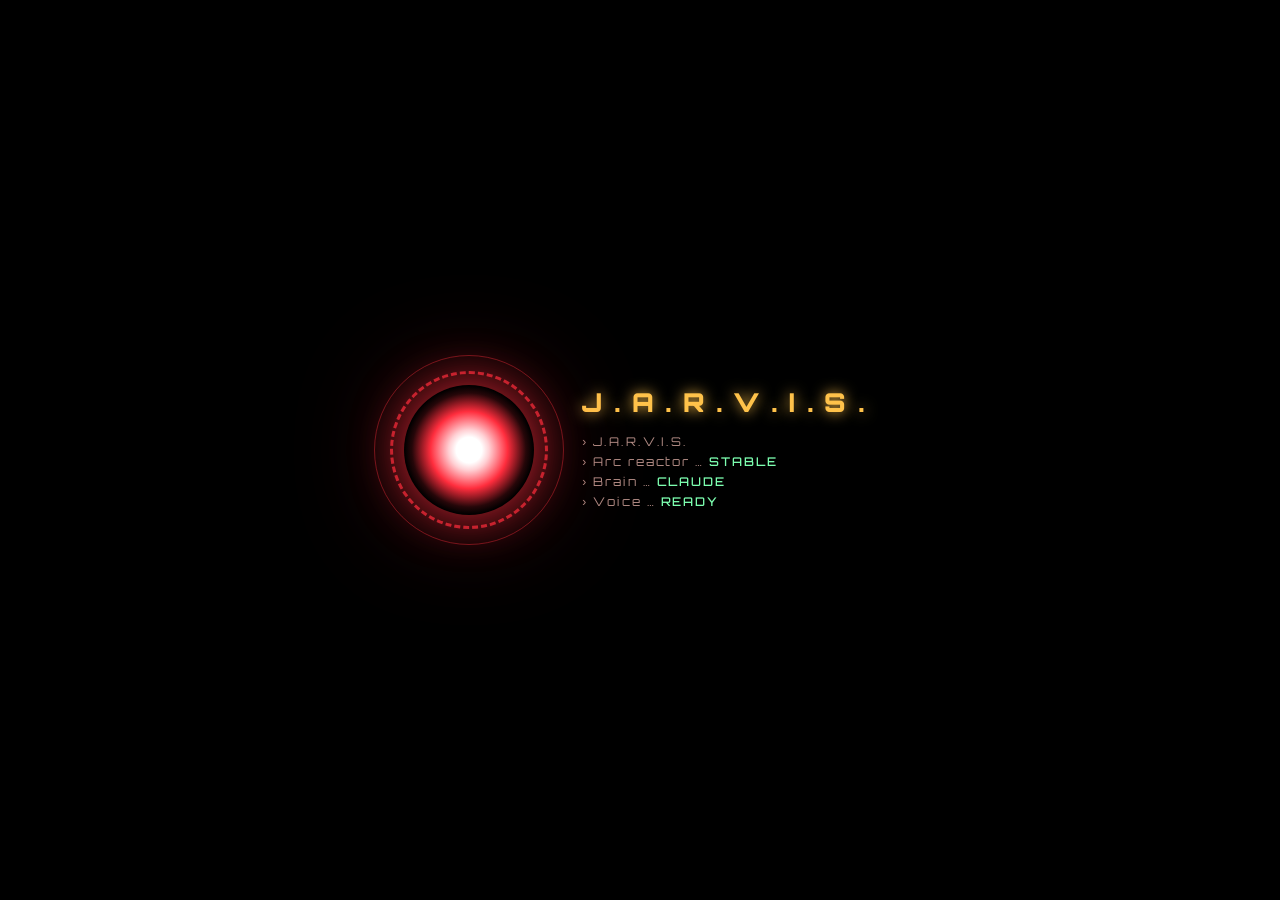
==== commit e28ca6cd: "J.A.R.V.I.S. 0.7.0: Das Superhirn (zehn Fähigkeiten, Lautsprecher-Sperre, Schnellpfad, Beobachter, K" ====
--- a/vorlagen/hud/index.html
+++ b/vorlagen/hud/index.html
@@ -5,7 +5,7 @@
 <meta name="viewport" content="width=device-width, initial-scale=1">
 <title>J.A.R.V.I.S.</title>
 <link rel="preconnect" href="https://fonts.googleapis.com">
-<link href="https://fonts.googleapis.com/css2?family=Orbitron:wght@500;700;900&family=Rajdhani:wght@400;600&display=swap" rel="stylesheet">
+<link href="https://fonts.googleapis.com/css2?family=Orbitron:wght@500;700;900&family=Rajdhani:wght@400;600&family=IBM+Plex+Sans+Condensed:wght@500;600&family=IBM+Plex+Sans:wght@400;500;600&family=IBM+Plex+Mono:wght@400;500&display=swap" rel="stylesheet">
 <script>
 /* Oberflaeche (seit 25.10.2026 getrennt): Diese Seite ist Code und fuer alle gleich. Was sie zu DEINEM Jarvis macht
    (Farbe, Bereiche, Zeile unter dem Logo, Begruessungen, Knoepfe), kommt von der Bruecke mit dem Zustand (zustand.json
@@ -13,19 +13,33 @@
    prueft jeden Wert). Ein Update dieser Seite laesst die Einstellungen deshalb stehen.
    Die Seite prueft beim Anwenden noch einmal (der Glance-Ordner ist fuer mehrere Konten beschreibbar) und merkt sich
    den letzten Stand im Browser, damit beim Laden nicht die Grundfarbe aufblitzt. */
-const STANDARD = {"name": "J.A.R.V.I.S.", "untertitel": "Just A Rather Very Intelligent System", "person": "", "farbe": "rot", "farben": null, "bereiche": ["wetter", "systeme", "kalender", "welt", "verbindungen", "laufband", "gespraech", "aktionen", "begruessung"], "begruessungen": [[5, "Noch wach{, person}?"], [11, "Guten Morgen{, person}."], [18, "Hallo{, person}. Was liegt an?"], [24, "Guten Abend{, person}."]], "start": [["J.A.R.V.I.S.", ""], ["Arc-Reaktor", "STABIL"], ["Gehirn", "CLAUDE"], ["Stimme", "BEREIT"]], "aktionen": [{"text": "Briefing", "frage": "Gib mir ein Briefing.", "symbol": "briefing"}, {"text": "Termine", "frage": "Was steht heute an?", "symbol": "kalender"}, {"text": "Wetter", "frage": "Wie wird das Wetter heute?", "symbol": "wetter"}, {"text": "News", "frage": "Was gibt's Neues in der Welt?", "symbol": "news"}], "app_aktionen": [], "app_bereiche": ["werte", "wetter", "strom", "termine", "haus", "server", "radio", "nachrichten", "schnellzugriff", "begruessung"], "nachtmodus": "aus", "bewegung": "voll", "werte_namen": {"strom": "STROM", "euro": "HEUTE", "last": "LAST"}, "pc_name": "PC", "verbindungen_extra": []};
+const STANDARD = {"name": "J.A.R.V.I.S.", "untertitel": "Just A Rather Very Intelligent System", "person": "", "haus": "", "farbe": "rot", "farben": null, "design": "klassisch", "bereiche": ["wetter", "systeme", "kalender", "welt", "verbindungen", "laufband", "gespraech", "aktionen", "begruessung"], "begruessungen": [[5, "Noch wach{, person}?"], [11, "Guten Morgen{, person}."], [18, "Hallo{, person}. Was liegt an?"], [24, "Guten Abend{, person}."]], "start": [["J.A.R.V.I.S.", ""], ["Arc-Reaktor", "STABIL"], ["Gehirn", "CLAUDE"], ["Stimme", "BEREIT"]], "aktionen": [{"text": "Briefing", "frage": "Gib mir ein Briefing.", "symbol": "briefing"}, {"text": "Termine", "frage": "Was steht heute an?", "symbol": "kalender"}, {"text": "Wetter", "frage": "Wie wird das Wetter heute?", "symbol": "wetter"}, {"text": "News", "frage": "Was gibt's Neues in der Welt?", "symbol": "news"}], "app_aktionen": [], "app_bereiche": ["werte", "wetter", "strom", "termine", "haus", "server", "radio", "nachrichten", "schnellzugriff", "begruessung"], "nachtmodus": "aus", "bewegung": "voll", "werte_namen": {"strom": "STROM", "euro": "HEUTE", "last": "LAST"}, "pc_name": "PC", "verbindungen_extra": []};
 // Sprache (0.3.0): ?sprache=de|en in der Adresse, sonst die Wahl im Browser (localStorage "jarvis-sprache"), sonst
-// die Sprache des Browsers bzw. von Windows im PC-Fenster. Neue Texte immer in beide Sprachen.
-const TEXTE = { de: {"faehigkeiten_gross": "FÄHIGKEITEN", "einstellungen": "Einstellungen", "systeme": "Systeme", "haus": "Haus", "kalender": "Kalender", "welt": "Welt", "verbindungen": "Verbindungen", "gespraech": "Gespräch", "st_bereit": "Bereit", "st_hoert": "Höre zu", "st_denkt": "Denke nach", "st_spricht": "Spreche", "st_fehler": "Störung", "echtzeit_titel": "Gespräch in Echtzeit (Gemini Live): einfach reden, reinreden erlaubt", "echtzeit": "Echtzeit", "autostart": "Mit Windows starten", "autostart_k": "Jarvis läuft im Hintergrund und hört auf „Hey Jarvis“", "desktop": "Desktop-Symbol", "desktop_k": "zum Öffnen von Hand", "pc_client": "PC-Client", "pc_client_v": "PC-Client {0}", "nach_updates": "Nach Updates suchen", "jetzt_aktualisieren": "Jetzt aktualisieren", "lade_faehigkeiten": "Lade Fähigkeiten …", "nachrichten": "NACHRICHTEN", "lade_meldungen": "Lade Meldungen …", "frag": "Frag Jarvis …", "senden": "Senden", "q_app_extern": "App unterwegs", "q_echtzeit_pc": "Echtzeit PC", "q_echtzeit_app": "Echtzeit App", "q_echtzeit_extern": "Echtzeit unterwegs", "q_echtzeit": "Echtzeit", "keine_verbindung": "Keine Verbindung", "freigabe_offen": "Freigabe offen: {0} · Kennwort sagen und Push bestätigen", "admin": "Admin-Modus · noch {0}", "pc_aus": "aus", "pc_haengt": "Steuerung hängt", "pc_du": "du bist dran", "pc_verbunden": "verbunden", "gehirn": "Gehirn", "stimme": "Stimme", "noch_nichts": "Noch nichts gesagt. Ungewöhnlich ruhig hier.", "verlauf_geschuetzt": "Das Gespräch steht im PC-Fenster und in der App (mit Anmeldung), nicht offen im Heimnetz.", "keine_termine": "Keine Termine. Genieß es.", "bis": "{0} bis {1} °C", "mediathek": "Neu in der Mediathek", "faehigkeiten": "Fähigkeiten", "werkzeuge": "Werkzeuge", "bereiche": "Bereiche", "an_gross": "AN", "aus_gross": "AUS", "erinnerungen": "Erinnerungen", "naechste": " · nächste {0}", "nur": "nur {0}", "fuss": "Eingänge: {0}   ·   Stand {1}", "fuss_pc": "   ·   Beispiel antippen = an Jarvis schicken", "pruefung_fehl": "Prüfung fehlgeschlagen: {0}", "version_da": "Version {0} verfügbar · {1}", "aktuell": "aktuell · geprüft {0} · {1}", "lade_neu": "Lade die neue Version, Jarvis startet gleich neu …", "suche": "Suche …", "et_startet": "⚡ Echtzeit startet …", "et_geht_nicht": "Echtzeit geht gerade nicht: {0}", "keine_antwort": "keine Antwort", "mikrofon": "Mikrofon", "tonverarbeitung": "Tonverarbeitung", "wiedergabe": "Wiedergabe", "et_schritt": "Echtzeit: {0} nicht verfügbar ({1}).", "et_klick": "⚡ Einmal ins Fenster klicken, dann geht's los", "et_weg": "Echtzeit-Verbindung weg ({0}).", "et_laeuft": "⚡ Echtzeit · einfach reden, reinreden geht", "et_gruss": "(Die Sitzung beginnt. Begrüß die Person in einem kurzen Satz.)", "hausgehirn": "▸ Hausgehirn", "hausgehirn_weg": "Das Hausgehirn ist gerade nicht erreichbar.", "et_ende_hey": "Echtzeit beendet. „Hey Jarvis“ geht wieder.", "et_still": "Zwei Minuten Stille, Echtzeit beendet.", "et_ende": "Echtzeit beendet.", "arc": "Arc-Reaktor", "stabil": "STABIL", "w_sunny": "Sonnig", "w_clear-night": "Klare Nacht", "w_partlycloudy": "Wolkig", "w_cloudy": "Bedeckt", "w_rainy": "Regen", "w_pouring": "Starkregen", "w_snowy": "Schnee", "w_snowy-rainy": "Schneeregen", "w_fog": "Nebel", "w_lightning": "Gewitter", "w_lightning-rainy": "Gewitter", "w_windy": "Windig", "w_windy-variant": "Windig", "w_hail": "Hagel", "z_stil_kurz": "kurz", "z_stil_normal": "normal", "z_stil_ausfuehrlich": "ausführlich", "z_farbe_rot": "Rot-Gold", "z_farbe_cyan": "Cyan", "z_farbe_blau": "Blau", "z_farbe_gruen": "Grün", "z_hb_wetter": "Wetter", "z_hb_systeme": "Systeme", "z_hb_haus": "Haus", "z_hb_kalender": "Kalender", "z_hb_welt": "Weltlage", "z_hb_verbindungen": "Verbindungen", "z_hb_laufband": "Laufband", "z_hb_gespraech": "Gespräch", "z_hb_aktionen": "Knöpfe", "z_hb_begruessung": "Begrüßung", "z_hb_werte": "Werte", "z_sy_briefing": "Bericht", "z_sy_radio": "Radio", "z_sy_kopfhoerer": "Kopfhörer", "z_sy_news": "Zeitung", "z_sy_chip": "Chip", "z_sy_ball": "Ball", "z_sy_gamepad": "Spiel", "z_sy_monitor": "Bildschirm", "z_sy_liste": "Liste", "z_sy_kalender": "Kalender", "z_sy_licht": "Licht", "z_sy_wetter": "Sonne", "z_sy_haus": "Haus", "z_sy_stern": "Stern", "z_sy_film": "Film", "z_aussehen": "AUSSEHEN", "z_aussehen_hinweis": "Gilt für Wandbildschirm, PC-Fenster und App und bleibt bei Updates erhalten. Sagen geht auch: „Jarvis, mach dich grün.“", "z_farbe": "Farbe", "z_eigene_farbe": "Eigene Farbe", "z_eigene_farbe_k": "Hauptfarbe, der Rest wird daraus berechnet", "z_eigene_farbe_titel": "eigene Farbe", "z_name_assistent": "Name des Assistenten", "z_so_nennt": "So nennt er dich", "z_untertitel": "Zeile unter dem Logo", "z_nachtmodus": "Nachtmodus", "z_nachtmodus_k": "22 bis 6 Uhr gedimmt", "z_ruhig": "Ruhige Bewegung", "z_ruhig_k": "langsamer, ohne Pulsieren", "z_knoepfe_titel": "KNÖPFE IM SCHNELLZUGRIFF", "z_k_text_ph": "Beschriftung, z. B. Licht", "z_k_frage_ph": "Was Jarvis tun soll, z. B. Mach das Licht im Wohnzimmer an.", "z_symbol": "Symbol", "z_knopf_dazu": "KNOPF DAZU", "z_wand_zeigen": "AM WANDBILDSCHIRM UND PC ZEIGEN", "z_rueckgaengig": "RÜCKGÄNGIG", "z_grundeinstellung": "GRUNDEINSTELLUNG", "z_grund_frage": "Aussehen auf die Grundeinstellung zurücksetzen (Stand nach der Einrichtung)?", "z_verhalten": "VERHALTEN", "z_verhalten_hinweis": "Gilt für Jarvis überall, auch am PC und an den Lautsprechern.", "z_zwischensaetze": "Zwischensätze", "z_zwischensaetze_k": "„Ich schau kurz in den Kalender …“", "z_antworten": "Antworten", "z_nachtruhe": "Nachtruhe", "z_nachtruhe_k": "keine Durchsagen, kein Vorlesen", "z_von_bis": "von … bis", "z_jarvis_antwortet_nicht": "Jarvis antwortet nicht.", "z_gespeichert": "✓ Gespeichert", "z_nach_oben": "nach oben", "z_entfernen": "entfernen", "z_uhr": "{0} Uhr", "z_beschriftung_fehlt": "Beschriftung und Auftrag ausfüllen.", "z_von": "von", "z_bis": "bis", "z_dieser_pc": "DIESER PC", "z_knoepfe_hinweis": "Gelten für PC-Fenster und Wandbildschirm. Die App kann eigene haben."},
-  en: {"faehigkeiten_gross": "SKILLS", "einstellungen": "Settings", "systeme": "Systems", "haus": "Home", "kalender": "Calendar", "welt": "World", "verbindungen": "Connections", "gespraech": "Conversation", "st_bereit": "Ready", "st_hoert": "Listening", "st_denkt": "Thinking", "st_spricht": "Speaking", "st_fehler": "Fault", "echtzeit_titel": "Real-time conversation (Gemini Live): just talk, interrupting is fine", "echtzeit": "Real-time", "autostart": "Start when you sign in", "autostart_k": "Jarvis runs in the background and listens for “Hey Jarvis”", "desktop": "Desktop icon", "desktop_k": "to open it by hand", "pc_client": "PC client", "pc_client_v": "PC client {0}", "nach_updates": "Check for updates", "jetzt_aktualisieren": "Update now", "lade_faehigkeiten": "Loading skills …", "nachrichten": "NEWS", "lade_meldungen": "Loading news …", "frag": "Ask Jarvis …", "senden": "Send", "q_app_extern": "App on the go", "q_echtzeit_pc": "Real-time PC", "q_echtzeit_app": "Real-time app", "q_echtzeit_extern": "Real-time on the go", "q_echtzeit": "Real-time", "keine_verbindung": "No connection", "freigabe_offen": "Approval pending: {0} · say the password and confirm the push", "admin": "Admin mode · {0} left", "pc_aus": "off", "pc_haengt": "control stuck", "pc_du": "your turn", "pc_verbunden": "connected", "gehirn": "Brain", "stimme": "Voice", "noch_nichts": "Nothing said yet. Unusually quiet here.", "verlauf_geschuetzt": "The conversation is shown in the PC window and the app (signed in), not openly on the home network.", "keine_termine": "No appointments. Enjoy it.", "bis": "{0} to {1} °C", "mediathek": "New in the media library", "faehigkeiten": "Skills", "werkzeuge": "Tools", "bereiche": "Areas", "an_gross": "ON", "aus_gross": "OFF", "erinnerungen": "Reminders", "naechste": " · next {0}", "nur": "only {0}", "fuss": "Inputs: {0}   ·   As of {1}", "fuss_pc": "   ·   Tap an example = send it to Jarvis", "pruefung_fehl": "Check failed: {0}", "version_da": "Version {0} available · {1}", "aktuell": "up to date · checked {0} · {1}", "lade_neu": "Downloading the new version, Jarvis restarts in a moment …", "suche": "Searching …", "et_startet": "⚡ Real-time starting …", "et_geht_nicht": "Real-time isn't available right now: {0}", "keine_antwort": "no answer", "mikrofon": "Microphone", "tonverarbeitung": "Audio processing", "wiedergabe": "Playback", "et_schritt": "Real-time: {0} not available ({1}).", "et_klick": "⚡ Click into the window once, then off we go", "et_weg": "Real-time connection lost ({0}).", "et_laeuft": "⚡ Real-time · just talk, interrupting works", "et_gruss": "(The session starts. Greet the person in one short sentence.)", "hausgehirn": "▸ Home brain", "hausgehirn_weg": "The home brain can't be reached right now.", "et_ende_hey": "Real-time ended. “Hey Jarvis” works again.", "et_still": "Two minutes of silence, real-time ended.", "et_ende": "Real-time ended.", "arc": "Arc reactor", "stabil": "STABLE", "w_sunny": "Sunny", "w_clear-night": "Clear night", "w_partlycloudy": "Partly cloudy", "w_cloudy": "Cloudy", "w_rainy": "Rain", "w_pouring": "Heavy rain", "w_snowy": "Snow", "w_snowy-rainy": "Sleet", "w_fog": "Fog", "w_lightning": "Thunderstorm", "w_lightning-rainy": "Thunderstorm", "w_windy": "Windy", "w_windy-variant": "Windy", "w_hail": "Hail", "z_stil_kurz": "short", "z_stil_normal": "normal", "z_stil_ausfuehrlich": "detailed", "z_farbe_rot": "Red-gold", "z_farbe_cyan": "Cyan", "z_farbe_blau": "Blue", "z_farbe_gruen": "Green", "z_hb_wetter": "Weather", "z_hb_systeme": "Systems", "z_hb_haus": "Home", "z_hb_kalender": "Calendar", "z_hb_welt": "World", "z_hb_verbindungen": "Connections", "z_hb_laufband": "Ticker", "z_hb_gespraech": "Conversation", "z_hb_aktionen": "Buttons", "z_hb_begruessung": "Greeting", "z_hb_werte": "Values", "z_sy_briefing": "Report", "z_sy_radio": "Radio", "z_sy_kopfhoerer": "Headphones", "z_sy_news": "Newspaper", "z_sy_chip": "Chip", "z_sy_ball": "Ball", "z_sy_gamepad": "Game", "z_sy_monitor": "Screen", "z_sy_liste": "List", "z_sy_kalender": "Calendar", "z_sy_licht": "Light", "z_sy_wetter": "Sun", "z_sy_haus": "House", "z_sy_stern": "Star", "z_sy_film": "Film", "z_aussehen": "APPEARANCE", "z_aussehen_hinweis": "Applies to the wall display, PC window and app, and survives updates. You can also just say: “Jarvis, turn green.”", "z_farbe": "Color", "z_eigene_farbe": "Custom color", "z_eigene_farbe_k": "Main color, the rest is derived from it", "z_eigene_farbe_titel": "custom color", "z_name_assistent": "Assistant's name", "z_so_nennt": "What he calls you", "z_untertitel": "Line under the logo", "z_nachtmodus": "Night mode", "z_nachtmodus_k": "dimmed from 10 pm to 6 am", "z_ruhig": "Calm motion", "z_ruhig_k": "slower, no pulsing", "z_knoepfe_titel": "QUICK ACCESS BUTTONS", "z_k_text_ph": "Label, e.g. Light", "z_k_frage_ph": "What Jarvis should do, e.g. Turn on the living room light.", "z_symbol": "Icon", "z_knopf_dazu": "ADD BUTTON", "z_wand_zeigen": "SHOW ON WALL DISPLAY AND PC", "z_rueckgaengig": "UNDO", "z_grundeinstellung": "RESET", "z_grund_frage": "Reset the appearance to the default (as after setup)?", "z_verhalten": "BEHAVIOR", "z_verhalten_hinweis": "Applies to Jarvis everywhere, including the PC and speakers.", "z_zwischensaetze": "Interim phrases", "z_zwischensaetze_k": "“Let me check the calendar …”", "z_antworten": "Answers", "z_nachtruhe": "Quiet hours", "z_nachtruhe_k": "no announcements, no reading aloud", "z_von_bis": "from … to", "z_jarvis_antwortet_nicht": "Jarvis isn't answering.", "z_gespeichert": "✓ Saved", "z_nach_oben": "move up", "z_entfernen": "remove", "z_uhr": "{0}:00", "z_beschriftung_fehlt": "Fill in the label and the task.", "z_von": "from", "z_bis": "to", "z_dieser_pc": "THIS PC", "z_knoepfe_hinweis": "Apply to the PC window and wall display. The app can have its own."} };
+// (seit 0.3.1) die Sprache der Einrichtung, die die Bruecke im Zustand mitschickt ("sprache", gemerkt unter
+// "jarvis-sprache-bruecke"), sonst die Sprache des Browsers bzw. von Windows im PC-Fenster. Neue Texte immer in beide
+// Sprachen.
+const TEXTE = { de: {"lage_gross": "LAGE", "lage": "Lage", "l_termine": "Termine", "l_nas": "NAS", "l_container": "Container", "l_sicherung": "Sicherung", "l_pc": "PC", "l_jarvis": "Jarvis", "l_keine_termine": "Keine Termine", "l_laufen": "{0} von {1} laufen", "l_alle_gesund": "alle gesund", "l_ungesund": "ungesund", "l_neustart": "startet neu", "l_tot": "tot", "l_gestoppt": "gestoppt", "l_verbunden": "verbunden", "l_getrennt": "nicht verbunden", "l_steuerung": "Steuerung", "l_bereit_s": "bereit", "l_haengt": "hängt", "l_vor_h": "vor {0} h", "l_fehler": "Fehler", "l_ok": "ok", "l_alles_bereit": "Alle Werkzeuge bereit", "l_werkzeuge": "{0} von {1} Werkzeugen bereit", "l_laufzeit": "Laufzeit", "l_stand": "Stand {0}", "l_gpu": "Grafikkarte", "l_grad": "{0} °C", "l_speicher": "Speicher {0} %", "faehigkeiten_gross": "FÄHIGKEITEN", "einstellungen": "Einstellungen", "systeme": "Systeme", "haus": "Haus", "kalender": "Kalender", "welt": "Welt", "verbindungen": "Verbindungen", "gespraech": "Gespräch", "st_bereit": "Bereit", "st_hoert": "Höre zu", "st_denkt": "Denke nach", "st_spricht": "Spreche", "st_fehler": "Störung", "echtzeit_titel": "Gespräch in Echtzeit (Gemini Live): einfach reden, reinreden erlaubt", "echtzeit": "Echtzeit", "autostart": "Mit Windows starten", "autostart_k": "Jarvis läuft im Hintergrund und hört auf „Hey Jarvis“", "desktop": "Desktop-Symbol", "desktop_k": "zum Öffnen von Hand", "pc_client": "PC-Client", "pc_client_v": "PC-Client {0}", "nach_updates": "Nach Updates suchen", "jetzt_aktualisieren": "Jetzt aktualisieren", "lade_faehigkeiten": "Lade Fähigkeiten …", "nachrichten": "NACHRICHTEN", "lade_meldungen": "Lade Meldungen …", "frag": "Frag Jarvis …", "senden": "Senden", "neu_titel": "Neu in {0}", "neu_ok": "Verstanden", "aria_anhang": "Datei anhängen", "datei_oeffnen": "Öffnen", "datei_speichern": "Speichern unter …", "datei_gespeichert": "Gespeichert: {0}", "datei_alt": "Zum Öffnen bitte den PC-Client aktualisieren.", "datei_fehler": "Mit der Datei hat es nicht geklappt: {0}", "anhang_weg": "Anhang entfernen", "anhang_laedt": "bereite vor …", "anhang_wartet": "Die Datei wird noch vorbereitet …", "anhang_gross": "Die Datei ist zu groß (höchstens {0} MB).", "anhang_original": "Original {0} MB dabei", "anhang_original_gross": "Original über {0} MB, nur aufbereitet", "anhang_ton_lang": "Die Aufnahme ist {0} Minuten lang, höchstens {1} gehen.", "anhang_fehler": "Mit der Datei hat es nicht geklappt: {0}", "anhang_alt": "Dieser PC-Client kann noch keine Dateien, bitte aktualisieren.", "q_app_extern": "App unterwegs", "q_echtzeit_pc": "Echtzeit PC", "q_echtzeit_app": "Echtzeit App", "q_echtzeit_extern": "Echtzeit unterwegs", "q_echtzeit": "Echtzeit", "keine_verbindung": "Keine Verbindung", "freigabe_offen": "Freigabe offen: {0} · Kennwort sagen und Push bestätigen", "admin": "Admin-Modus · noch {0}", "pc_aus": "aus", "pc_haengt": "Steuerung hängt", "pc_du": "du bist dran", "pc_verbunden": "verbunden", "gehirn": "Gehirn", "stimme": "Stimme", "noch_nichts": "Noch nichts gesagt. Ungewöhnlich ruhig hier.", "verlauf_geschuetzt": "Das Gespräch steht im PC-Fenster und in der App (mit Anmeldung), nicht offen im Heimnetz.", "keine_termine": "Keine Termine. Genieß es.", "bis": "{0} bis {1} °C", "mediathek": "Neu in der Mediathek", "faehigkeiten": "Fähigkeiten", "werkzeuge": "Werkzeuge", "bereiche": "Bereiche", "an_gross": "AN", "aus_gross": "AUS", "erinnerungen": "Erinnerungen", "naechste": " · nächste {0}", "nur": "nur {0}", "fuss": "Eingänge: {0}   ·   Stand {1}", "fuss_pc": "   ·   Beispiel antippen = an Jarvis schicken", "pruefung_fehl": "Prüfung fehlgeschlagen: {0}", "version_da": "Version {0} verfügbar · {1}", "aktuell": "aktuell · geprüft {0} · {1}", "lade_neu": "Lade die neue Version, Jarvis startet gleich neu …", "suche": "Suche …", "et_startet": "⚡ Echtzeit startet …", "et_geht_nicht": "Echtzeit geht gerade nicht: {0}", "keine_antwort": "keine Antwort", "mikrofon": "Mikrofon", "tonverarbeitung": "Tonverarbeitung", "wiedergabe": "Wiedergabe", "et_schritt": "Echtzeit: {0} nicht verfügbar ({1}).", "et_klick": "⚡ Einmal ins Fenster klicken, dann geht's los", "et_weg": "Echtzeit-Verbindung weg ({0}).", "et_laeuft": "⚡ Echtzeit · einfach reden, reinreden geht", "et_gruss": "(Die Sitzung beginnt. Begrüß die Person in einem kurzen Satz.)", "hausgehirn": "▸ Hausgehirn", "hausgehirn_weg": "Das Hausgehirn ist gerade nicht erreichbar.", "et_ende_hey": "Echtzeit beendet. „Hey Jarvis“ geht wieder.", "et_still": "Zwei Minuten Stille, Echtzeit beendet.", "et_ende": "Echtzeit beendet.", "arc": "Arc-Reaktor", "stabil": "STABIL", "w_sunny": "Sonnig", "w_clear-night": "Klare Nacht", "w_partlycloudy": "Wolkig", "w_cloudy": "Bedeckt", "w_rainy": "Regen", "w_pouring": "Starkregen", "w_snowy": "Schnee", "w_snowy-rainy": "Schneeregen", "w_fog": "Nebel", "w_lightning": "Gewitter", "w_lightning-rainy": "Gewitter", "w_windy": "Windig", "w_windy-variant": "Windig", "w_hail": "Hagel", "z_stil_kurz": "kurz", "z_stil_normal": "normal", "z_stil_ausfuehrlich": "ausführlich", "z_farbe_rot": "Rot-Gold", "z_farbe_cyan": "Cyan", "z_farbe_blau": "Blau", "z_farbe_gruen": "Grün", "z_hb_wetter": "Wetter", "z_hb_systeme": "Systeme", "z_hb_haus": "Haus", "z_hb_kalender": "Kalender", "z_hb_welt": "Weltlage", "z_hb_verbindungen": "Verbindungen", "z_hb_laufband": "Laufband", "z_hb_gespraech": "Gespräch", "z_hb_aktionen": "Knöpfe", "z_hb_begruessung": "Begrüßung", "z_hb_werte": "Werte", "z_sy_briefing": "Bericht", "z_sy_radio": "Radio", "z_sy_kopfhoerer": "Kopfhörer", "z_sy_news": "Zeitung", "z_sy_chip": "Chip", "z_sy_ball": "Ball", "z_sy_gamepad": "Spiel", "z_sy_monitor": "Bildschirm", "z_sy_liste": "Liste", "z_sy_kalender": "Kalender", "z_sy_licht": "Licht", "z_sy_wetter": "Sonne", "z_sy_haus": "Haus", "z_sy_stern": "Stern", "z_sy_film": "Film", "z_aussehen": "AUSSEHEN", "z_aussehen_hinweis": "Gilt für Wandbildschirm, PC-Fenster und App und bleibt bei Updates erhalten. Sagen geht auch: „Jarvis, mach dich grün.“", "z_farbe": "Farbe", "z_eigene_farbe": "Eigene Farbe", "z_eigene_farbe_k": "Hauptfarbe, der Rest wird daraus berechnet", "z_eigene_farbe_titel": "eigene Farbe", "z_name_assistent": "Name des Assistenten", "z_so_nennt": "So nennt er dich", "z_untertitel": "Zeile unter dem Logo", "z_nachtmodus": "Nachtmodus", "z_nachtmodus_k": "22 bis 6 Uhr gedimmt", "z_ruhig": "Ruhige Bewegung", "z_ruhig_k": "langsamer, ohne Pulsieren", "z_kern": "Design Observatorium", "z_kern_k": "neuronaler Kern statt Reaktor", "z_knoepfe_titel": "KNÖPFE IM SCHNELLZUGRIFF", "z_k_text_ph": "Beschriftung, z. B. Licht", "z_k_frage_ph": "Was Jarvis tun soll, z. B. Mach das Licht im Wohnzimmer an.", "z_symbol": "Symbol", "z_knopf_dazu": "KNOPF DAZU", "z_wand_zeigen": "AM WANDBILDSCHIRM UND PC ZEIGEN", "z_rueckgaengig": "RÜCKGÄNGIG", "z_grundeinstellung": "GRUNDEINSTELLUNG", "z_grund_frage": "Aussehen auf die Grundeinstellung zurücksetzen (Stand nach der Einrichtung)?", "z_verhalten": "VERHALTEN", "z_verhalten_hinweis": "Gilt für Jarvis überall, auch am PC und an den Lautsprechern.", "z_zwischensaetze": "Zwischensätze", "z_zwischensaetze_k": "„Ich schau kurz in den Kalender …“", "z_antworten": "Antworten", "z_nachtruhe": "Nachtruhe", "z_nachtruhe_k": "keine Durchsagen, kein Vorlesen", "z_von_bis": "von … bis", "z_jarvis_antwortet_nicht": "Jarvis antwortet nicht.", "z_gespeichert": "✓ Gespeichert", "z_nach_oben": "nach oben", "z_entfernen": "entfernen", "z_uhr": "{0} Uhr", "z_beschriftung_fehlt": "Beschriftung und Auftrag ausfüllen.", "z_von": "von", "z_bis": "bis", "z_dieser_pc": "DIESER PC", "z_knoepfe_hinweis": "Gelten für PC-Fenster und Wandbildschirm. Die App kann eigene haben.", "k_rolle": "Hausassistent", "k_haus": "HAUS {0}", "k_spricht": "Spricht · Stimme {0}", "k_nicht": "{0} Dienste nicht verfügbar", "k_nicht1": "1 Dienst nicht verfügbar", "k_kapsel": "{0} Dienste eingeschränkt", "k_kapsel1": "1 Dienst eingeschränkt", "k_ehrlich": "EHRLICH GESAGT", "k_ehrlich_satz": "Das kann ich gerade nicht. Ich sage es dir, statt so zu tun, als ginge es:", "k_bereit": "{0} / {1} bereit", "k_nachlesen": "ZUM NACHLESEN", "k_bleibt": "Bleibt bis zu deiner nächsten Frage.", "k_schliessen": "Schließen", "k_sprich": "Sprich oder schreib …", "k_ki": "{0} ist eine KI. Wichtiges bitte selbst prüfen.", "k_kern_aria": "Neuronaler Kern", "gedaechtnis_gross": "GEDÄCHTNIS", "gedaechtnis": "Gedächtnis", "sb_titel": "GEDÄCHTNIS", "sb_suche": "Im Gedächtnis suchen …", "sb_haus": "Haus", "sb_privat": "Nur für dich", "sb_alles": "alles", "sb_seit": "seit {0}", "sb_woche": "Diese Woche", "sb_sterne": "{0} Sterne", "sb_sterne1": "1 Stern", "sb_treffer": "{0} Treffer", "sb_von": "{0} von {1}", "sb_leer": "Noch nichts gemerkt. Sag Jarvis zum Beispiel: „Merk dir, dass …“", "sb_laden": "Lade das Gedächtnis …", "sb_datum": "Gemerkt", "sb_quelle": "Quelle", "sb_bereich": "Gilt für", "sb_bereich_haus": "alle im Haus", "sb_bereich_haus_von": "alle im Haus (von {0})", "sb_bereich_privat": "nur dich", "sb_frueher": "Vorher", "sb_aendern": "Ändern", "sb_vergessen": "Vergessen", "sb_speichern": "Speichern", "sb_abbrechen": "Abbrechen", "sb_sicher": "Wirklich vergessen?", "sb_sicher_haus": "Wirklich vergessen? Das gilt für alle im Haus.", "sb_ja": "Ja, vergessen", "sb_nein": "Nein", "sb_schliessen": "Schließen", "sb_vor_tagen": "vor {0} Tagen", "sb_heute": "heute", "sb_gestern": "gestern", "sb_mehr": "Gezeigt werden die neuesten {0} von {1}.", "sb_aria": "Sternbild des Gedächtnisses", "sb_zeitleiste": "Zeitleiste", "sb_fehler": "Das Gedächtnis ist gerade nicht erreichbar.", "sb_alt": "Diese Brücke kennt das Gedächtnis noch nicht.", "sb_q_merken": "gemerkt", "sb_q_gelernt": "nachts gelernt", "sb_q_import": "per Liste", "sb_q_uebernommen": "übernommen", "sb_q_app": "in der App geändert", "sb_gebraucht": "Zuletzt gebraucht", "sb_gebraucht_wert": "{0} · {1}×", "sb_nie": "noch nie gebraucht", "sb_nur_urheber": "Gemerkt von {0}. Ändern oder vergessen können nur {0} und die Hauptperson.", "sb_nur_haupt": "Ändern oder vergessen kann nur die Hauptperson.", "sb_nur_urheber_haupt": "Gemerkt von {0} (Hauptperson). Ändern oder vergessen kann nur {0}.", "grundriss": "Grundriss", "gast_wlan": "GÄSTE-WLAN", "gast_qr": "QR-Code Gäste-WLAN", "gast_scannen": "Mit der Handykamera scannen · bis {0}", "pal_knopf": "Befehle (Strg+K)", "pal_titel": "BEFEHLE", "pal_suche": "Was soll Jarvis tun? Tippen zum Suchen …", "pal_leer": "Nichts gefunden.", "pal_fragen": "Deine letzten Fragen", "pal_eigen": "an Jarvis schicken", "pal_fuss_pc": "↑ ↓ wählen · Enter fragt Jarvis · Esc schließt", "pal_fuss_glance": "↑ ↓ wählen · nur zum Nachschlagen, fragen geht im PC-Fenster und in der App · Esc schließt", "l_last": "Größte Last", "tastenkuerzel": "Tastenkürzel Strg+Alt+J", "tastenkuerzel_k": "holt Jarvis nach vorn und hört sofort zu", "tastenkuerzel_belegt": "von einem anderen Programm belegt"},
+  en: {"lage_gross": "STATUS", "lage": "Status", "l_termine": "Calendar", "l_nas": "Server", "l_container": "Containers", "l_sicherung": "Backup", "l_pc": "PC", "l_jarvis": "Jarvis", "l_keine_termine": "No events", "l_laufen": "{0} of {1} running", "l_alle_gesund": "all healthy", "l_ungesund": "unhealthy", "l_neustart": "restarting", "l_tot": "dead", "l_gestoppt": "stopped", "l_verbunden": "connected", "l_getrennt": "not connected", "l_steuerung": "Control", "l_bereit_s": "ready", "l_haengt": "stuck", "l_vor_h": "{0} h ago", "l_fehler": "failed", "l_ok": "ok", "l_alles_bereit": "All tools ready", "l_werkzeuge": "{0} of {1} tools ready", "l_laufzeit": "Uptime", "l_stand": "as of {0}", "l_gpu": "Graphics", "l_grad": "{0} °C", "l_speicher": "memory {0} %", "faehigkeiten_gross": "SKILLS", "einstellungen": "Settings", "systeme": "Systems", "haus": "Home", "kalender": "Calendar", "welt": "World", "verbindungen": "Connections", "gespraech": "Conversation", "st_bereit": "Ready", "st_hoert": "Listening", "st_denkt": "Thinking", "st_spricht": "Speaking", "st_fehler": "Fault", "echtzeit_titel": "Real-time conversation (Gemini Live): just talk, interrupting is fine", "echtzeit": "Real-time", "autostart": "Start when you sign in", "autostart_k": "Jarvis runs in the background and listens for “Hey Jarvis”", "desktop": "Desktop icon", "desktop_k": "to open it by hand", "pc_client": "PC client", "pc_client_v": "PC client {0}", "nach_updates": "Check for updates", "jetzt_aktualisieren": "Update now", "lade_faehigkeiten": "Loading skills …", "nachrichten": "NEWS", "lade_meldungen": "Loading news …", "frag": "Ask Jarvis …", "senden": "Send", "neu_titel": "New in {0}", "neu_ok": "Got it", "aria_anhang": "Attach file", "datei_oeffnen": "Open", "datei_speichern": "Save as …", "datei_gespeichert": "Saved: {0}", "datei_alt": "Please update the PC client to open files.", "datei_fehler": "That didn't work with the file: {0}", "anhang_weg": "Remove attachment", "anhang_laedt": "preparing …", "anhang_wartet": "The file is still being prepared …", "anhang_gross": "The file is too large (at most {0} MB).", "anhang_original": "original {0} MB included", "anhang_original_gross": "original over {0} MB, prepared only", "anhang_ton_lang": "The recording is {0} minutes long, at most {1} work.", "anhang_fehler": "That file didn't work: {0}", "anhang_alt": "This PC client can't handle files yet, please update.", "q_app_extern": "App on the go", "q_echtzeit_pc": "Real-time PC", "q_echtzeit_app": "Real-time app", "q_echtzeit_extern": "Real-time on the go", "q_echtzeit": "Real-time", "keine_verbindung": "No connection", "freigabe_offen": "Approval pending: {0} · say the password and confirm the push", "admin": "Admin mode · {0} left", "pc_aus": "off", "pc_haengt": "control stuck", "pc_du": "your turn", "pc_verbunden": "connected", "gehirn": "Brain", "stimme": "Voice", "noch_nichts": "Nothing said yet. Unusually quiet here.", "verlauf_geschuetzt": "The conversation is shown in the PC window and the app (signed in), not openly on the home network.", "keine_termine": "No appointments. Enjoy it.", "bis": "{0} to {1} °C", "mediathek": "New in the media library", "faehigkeiten": "Skills", "werkzeuge": "Tools", "bereiche": "Areas", "an_gross": "ON", "aus_gross": "OFF", "erinnerungen": "Reminders", "naechste": " · next {0}", "nur": "only {0}", "fuss": "Inputs: {0}   ·   As of {1}", "fuss_pc": "   ·   Tap an example = send it to Jarvis", "pruefung_fehl": "Check failed: {0}", "version_da": "Version {0} available · {1}", "aktuell": "up to date · checked {0} · {1}", "lade_neu": "Downloading the new version, Jarvis restarts in a moment …", "suche": "Searching …", "et_startet": "⚡ Real-time starting …", "et_geht_nicht": "Real-time isn't available right now: {0}", "keine_antwort": "no answer", "mikrofon": "Microphone", "tonverarbeitung": "Audio processing", "wiedergabe": "Playback", "et_schritt": "Real-time: {0} not available ({1}).", "et_klick": "⚡ Click into the window once, then off we go", "et_weg": "Real-time connection lost ({0}).", "et_laeuft": "⚡ Real-time · just talk, interrupting works", "et_gruss": "(The session starts. Greet the person in one short sentence.)", "hausgehirn": "▸ Home brain", "hausgehirn_weg": "The home brain can't be reached right now.", "et_ende_hey": "Real-time ended. “Hey Jarvis” works again.", "et_still": "Two minutes of silence, real-time ended.", "et_ende": "Real-time ended.", "arc": "Arc reactor", "stabil": "STABLE", "w_sunny": "Sunny", "w_clear-night": "Clear night", "w_partlycloudy": "Partly cloudy", "w_cloudy": "Cloudy", "w_rainy": "Rain", "w_pouring": "Heavy rain", "w_snowy": "Snow", "w_snowy-rainy": "Sleet", "w_fog": "Fog", "w_lightning": "Thunderstorm", "w_lightning-rainy": "Thunderstorm", "w_windy": "Windy", "w_windy-variant": "Windy", "w_hail": "Hail", "z_stil_kurz": "short", "z_stil_normal": "normal", "z_stil_ausfuehrlich": "detailed", "z_farbe_rot": "Red-gold", "z_farbe_cyan": "Cyan", "z_farbe_blau": "Blue", "z_farbe_gruen": "Green", "z_hb_wetter": "Weather", "z_hb_systeme": "Systems", "z_hb_haus": "Home", "z_hb_kalender": "Calendar", "z_hb_welt": "World", "z_hb_verbindungen": "Connections", "z_hb_laufband": "Ticker", "z_hb_gespraech": "Conversation", "z_hb_aktionen": "Buttons", "z_hb_begruessung": "Greeting", "z_hb_werte": "Values", "z_sy_briefing": "Report", "z_sy_radio": "Radio", "z_sy_kopfhoerer": "Headphones", "z_sy_news": "Newspaper", "z_sy_chip": "Chip", "z_sy_ball": "Ball", "z_sy_gamepad": "Game", "z_sy_monitor": "Screen", "z_sy_liste": "List", "z_sy_kalender": "Calendar", "z_sy_licht": "Light", "z_sy_wetter": "Sun", "z_sy_haus": "House", "z_sy_stern": "Star", "z_sy_film": "Film", "z_aussehen": "APPEARANCE", "z_aussehen_hinweis": "Applies to the wall display, PC window and app, and survives updates. You can also just say: “Jarvis, turn green.”", "z_farbe": "Color", "z_eigene_farbe": "Custom color", "z_eigene_farbe_k": "Main color, the rest is derived from it", "z_eigene_farbe_titel": "custom color", "z_name_assistent": "Assistant's name", "z_so_nennt": "What he calls you", "z_untertitel": "Line under the logo", "z_nachtmodus": "Night mode", "z_nachtmodus_k": "dimmed from 10 pm to 6 am", "z_ruhig": "Calm motion", "z_ruhig_k": "slower, no pulsing", "z_kern": "Observatory design", "z_kern_k": "neural core instead of the reactor", "z_knoepfe_titel": "QUICK ACCESS BUTTONS", "z_k_text_ph": "Label, e.g. Light", "z_k_frage_ph": "What Jarvis should do, e.g. Turn on the living room light.", "z_symbol": "Icon", "z_knopf_dazu": "ADD BUTTON", "z_wand_zeigen": "SHOW ON WALL DISPLAY AND PC", "z_rueckgaengig": "UNDO", "z_grundeinstellung": "RESET", "z_grund_frage": "Reset the appearance to the default (as after setup)?", "z_verhalten": "BEHAVIOR", "z_verhalten_hinweis": "Applies to Jarvis everywhere, including the PC and speakers.", "z_zwischensaetze": "Interim phrases", "z_zwischensaetze_k": "“Let me check the calendar …”", "z_antworten": "Answers", "z_nachtruhe": "Quiet hours", "z_nachtruhe_k": "no announcements, no reading aloud", "z_von_bis": "from … to", "z_jarvis_antwortet_nicht": "Jarvis isn't answering.", "z_gespeichert": "✓ Saved", "z_nach_oben": "move up", "z_entfernen": "remove", "z_uhr": "{0}:00", "z_beschriftung_fehlt": "Fill in the label and the task.", "z_von": "from", "z_bis": "to", "z_dieser_pc": "THIS PC", "z_knoepfe_hinweis": "Apply to the PC window and wall display. The app can have its own.", "k_rolle": "Home assistant", "k_haus": "HOME · {0}", "k_spricht": "Speaking · voice {0}", "k_nicht": "{0} services unavailable", "k_nicht1": "1 service unavailable", "k_kapsel": "{0} services limited", "k_kapsel1": "1 service limited", "k_ehrlich": "HONESTLY", "k_ehrlich_satz": "This isn't working right now. I'd rather tell you than pretend it is:", "k_bereit": "{0} / {1} ready", "k_nachlesen": "TO READ BACK", "k_bleibt": "Stays until your next question.", "k_schliessen": "Close", "k_sprich": "Speak or type …", "k_ki": "{0} is an AI. Please double-check anything important.", "k_kern_aria": "Neural core", "gedaechtnis_gross": "MEMORY", "gedaechtnis": "Memory", "sb_titel": "MEMORY", "sb_suche": "Search memory …", "sb_haus": "Home", "sb_privat": "Only you", "sb_alles": "all", "sb_seit": "since {0}", "sb_woche": "This week", "sb_sterne": "{0} stars", "sb_sterne1": "1 star", "sb_treffer": "{0} matches", "sb_von": "{0} of {1}", "sb_leer": "Nothing remembered yet. Tell Jarvis, for example: “Remember that …”", "sb_laden": "Loading memory …", "sb_datum": "Remembered", "sb_quelle": "Source", "sb_bereich": "Applies to", "sb_bereich_haus": "everyone at home", "sb_bereich_haus_von": "everyone at home (by {0})", "sb_bereich_privat": "only you", "sb_frueher": "Before", "sb_aendern": "Edit", "sb_vergessen": "Forget", "sb_speichern": "Save", "sb_abbrechen": "Cancel", "sb_sicher": "Really forget it?", "sb_sicher_haus": "Really forget it? This applies to everyone at home.", "sb_ja": "Yes, forget", "sb_nein": "No", "sb_schliessen": "Close", "sb_vor_tagen": "{0} days ago", "sb_heute": "today", "sb_gestern": "yesterday", "sb_mehr": "Showing the newest {0} of {1}.", "sb_aria": "Constellation of the memory", "sb_zeitleiste": "Timeline", "sb_fehler": "The memory can't be reached right now.", "sb_alt": "This bridge doesn't know the memory view yet.", "sb_q_merken": "remembered", "sb_q_gelernt": "learned overnight", "sb_q_import": "via list", "sb_q_uebernommen": "carried over", "sb_q_app": "edited in the app", "sb_gebraucht": "Last used", "sb_gebraucht_wert": "{0} · {1}×", "sb_nie": "never used", "sb_nur_urheber": "Remembered by {0}. Only {0} and the main person can edit or forget it.", "sb_nur_haupt": "Only the main person can edit or forget it.", "sb_nur_urheber_haupt": "Remembered by {0} (main person). Only {0} can edit or forget it.", "grundriss": "Floor plan", "gast_wlan": "GUEST WI-FI", "gast_qr": "Guest Wi-Fi QR code", "gast_scannen": "Scan with your phone camera · until {0}", "pal_knopf": "Commands (Ctrl+K)", "pal_titel": "COMMANDS", "pal_suche": "What should Jarvis do? Type to search …", "pal_leer": "Nothing found.", "pal_fragen": "Your recent questions", "pal_eigen": "send to Jarvis", "pal_fuss_pc": "↑ ↓ select · Enter asks Jarvis · Esc closes", "pal_fuss_glance": "↑ ↓ select · look-up only, ask in the PC window or the app · Esc closes", "l_last": "Top load", "tastenkuerzel": "Shortcut Ctrl+Alt+J", "tastenkuerzel_k": "brings Jarvis to the front and listens right away", "tastenkuerzel_belegt": "taken by another program"} };
 const STANDARD_EN = {"begruessungen": [[5, "Still up{, person}?"], [11, "Good morning{, person}."], [18, "Hello{, person}. What's up?"], [24, "Good evening{, person}."]], "start": [["J.A.R.V.I.S.", ""], ["Arc reactor", "STABLE"], ["Brain", "CLAUDE"], ["Voice", "READY"]], "aktionen": [{"text": "Briefing", "frage": "Give me a briefing.", "symbol": "briefing"}, {"text": "Calendar", "frage": "What's on today?", "symbol": "kalender"}, {"text": "Weather", "frage": "What's the weather today?", "symbol": "wetter"}, {"text": "News", "frage": "What's new in the world?", "symbol": "news"}], "werte_namen": {"strom": "POWER", "euro": "TODAY", "last": "LOAD"}};
 const SP = (() => {
   const m = /[?&]sprache=(de|en)\b/.exec(location.search);
   if (m) return m[1];
-  let w = null; try { w = localStorage.getItem("jarvis-sprache"); } catch (e) { /* egal */ }
+  let w = null, b = null;
+  try { w = localStorage.getItem("jarvis-sprache"); b = localStorage.getItem("jarvis-sprache-bruecke"); } catch (e) { /* egal */ }
   if (w === "de" || w === "en") return w;
+  if (b === "de" || b === "en") return b;
   return String(navigator.language || "de").toLowerCase().startsWith("de") ? "de" : "en";
 })();
+// Sprache der Einrichtung aus dem Zustand der Bruecke (seit 0.3.1): beim ersten Mal merken und einmal neu laden, falls
+// die Seite bisher nach dem Browser geraten hatte. Adresse und eigene Wahl gehen vor, deshalb dann nichts tun.
+function spracheDerBruecke(s) {
+  if (s !== "de" && s !== "en") return;
+  let alt = null, wahl = null;
+  try { alt = localStorage.getItem("jarvis-sprache-bruecke"); wahl = localStorage.getItem("jarvis-sprache"); } catch (e) { return; }
+  if (alt === s) return;
+  try { localStorage.setItem("jarvis-sprache-bruecke", s); } catch (e) { return; }
+  if (s !== SP && !/[?&]sprache=(de|en)\b/.test(location.search) && wahl !== "de" && wahl !== "en") location.reload();
+}
 const LOC = SP === "de" ? "de-DE" : (String(navigator.language || "").toLowerCase().startsWith("en") ? navigator.language : "en-US");
 function tx(k, ...werte) {
   const t = (TEXTE[SP] && TEXTE[SP][k]) ?? TEXTE.de[k] ?? k;
@@ -37,7 +51,7 @@
   if (!o || typeof o !== "object") return e;
   const txt = (v, n) => (typeof v === "string" ? v.slice(0, n) : null);
   const paar = (z, a, b) => Array.isArray(z) && z.length === 2 && [String(z[0]).slice(0, a), String(z[1]).slice(0, b)];
-  for (const [k, n] of [["name", 30], ["untertitel", 80], ["person", 30], ["pc_name", 30]]) { const v = txt(o[k], n); if (v !== null) e[k] = v; }
+  for (const [k, n] of [["name", 30], ["untertitel", 80], ["person", 30], ["haus", 40], ["pc_name", 30]]) { const v = txt(o[k], n); if (v !== null) e[k] = v; }
   if (FARBEN.includes(o.farbe)) e.farbe = o.farbe;
   if (e.farbe === "eigene") {
     const f = o.farben || {}; e.farben = {};
@@ -54,6 +68,7 @@
   if (Array.isArray(o.verbindungen_extra)) e.verbindungen_extra = o.verbindungen_extra.map((z) => paar(z, 30, 30)).filter(Boolean).slice(0, 4);
   if (["aus", "auto"].includes(o.nachtmodus)) e.nachtmodus = o.nachtmodus;
   if (["voll", "ruhig"].includes(o.bewegung)) e.bewegung = o.bewegung;
+  if (["klassisch", "kern"].includes(o.design)) e.design = o.design;        // seit 28.10.2026
   if (SP === "en") for (const k of Object.keys(STANDARD_EN))       // deutsche Grundwerte -> englische
     if (JSON.stringify(e[k]) === JSON.stringify(STANDARD[k])) e[k] = JSON.parse(JSON.stringify(STANDARD_EN[k]));
   return e;
@@ -186,7 +201,19 @@
 .aktion { display: flex; align-items: center; gap: 5px; padding: 4px 9px; border: 1px solid rgba(var(--c-rgb),.4); border-radius: 3px;
   background: rgba(var(--f-rgb),.45); color: var(--text); font-family: Rajdhani, sans-serif; font-size: 13.5px; cursor: pointer; }
 body.mit-eingabe .reaktor { width: min(30vh, 100%); }
-.rechts .kal, .rechts .welt { flex: 1 1 0; min-height: 120px; overflow: hidden; }
+.rechts .kal, .rechts .welt { flex: 1 1 0; min-height: 0; overflow: hidden; }
+.panel.leer { display: none; }
+/* Dateien von Jarvis im Gespraech (seit 0.3.3): Vorschau fuer Bilder, Oeffnen und Speichern unter (nur im PC-Fenster) */
+.dateien { display: flex; flex-wrap: wrap; gap: 8px; margin: 4px 0 2px 26px; }
+.dateikarte { display: flex; align-items: center; gap: 8px; padding: 5px 8px; border: 1px solid rgba(var(--c-rgb),.35);
+  border-radius: 4px; background: rgba(var(--f-rgb),.45); font-size: 14px; }
+.dateikarte img { max-height: 64px; max-width: 110px; border-radius: 3px; display: block; }
+.dateikarte img:not([src]) { display: none; }
+.dateikarte button { padding: 3px 8px; border: 1px solid rgba(var(--c-rgb),.45); border-radius: 3px; background: transparent;
+  color: var(--text); font-family: Rajdhani, sans-serif; font-size: 13px; cursor: pointer; }
+.dateikarte button:hover { background: var(--c3); border-color: var(--c); }
+.verlauf.uebervoll { -webkit-mask-image: linear-gradient(#000 calc(100% - 26px), transparent);
+  mask-image: linear-gradient(#000 calc(100% - 26px), transparent); }
 .aktion svg { width: 16px; height: 16px; stroke: var(--c); fill: none; stroke-width: 1.7; stroke-linecap: round; stroke-linejoin: round; }
 .aktion.echtzeit { display: none; border-color: var(--titel); color: var(--titel); }
 .aktion.echtzeit.da { display: flex; } .aktion.echtzeit svg { stroke: var(--titel); }
@@ -225,6 +252,16 @@
 .eingabe button { background: transparent; border: 1px solid var(--c); color: var(--c); font-family: Orbitron, sans-serif; letter-spacing: .2em;
   padding: 0 16px; cursor: pointer; border-radius: 3px; }
 .eingabe button:hover { background: var(--c3); }
+/* Dateien (seit 0.3.2): Bueroklammer, Anhang-Anzeige, Ziehen und Ablegen im PC-Fenster */
+.eingabe .klammer { padding: 0 10px; display: grid; place-items: center; }
+.eingabe .klammer svg { width: 18px; height: 18px; fill: currentColor; }
+.eingabe .anhang { display: flex; align-items: center; gap: 6px; max-width: 40%; padding: 0 6px 0 10px; border: 1px solid var(--gold, var(--c));
+  border-radius: 3px; font-size: 14px; color: var(--text); }
+.eingabe .anhang[hidden] { display: none; }
+.eingabe .anhang.rot { border-color: var(--rot); color: var(--rot); }
+.eingabe .anhang span { overflow: hidden; text-overflow: ellipsis; white-space: nowrap; }
+.eingabe .anhang button { padding: 0 6px; border: none; }
+body.ziehen .eingabe input { border-color: var(--c); box-shadow: 0 0 16px rgba(var(--c-rgb),.6); }
 /* Startsequenz */
 .start { position: fixed; inset: 0; z-index: 9; background: #000; display: flex; align-items: center; justify-content: center; gap: 48px; transition: opacity .7s; }
 .start.weg { opacity: 0; pointer-events: none; }
@@ -274,6 +311,14 @@
 .einst { display: none; position: fixed; z-index: 8; top: 64px; right: 14px; width: 330px;
   background: linear-gradient(160deg, rgba(var(--f-rgb),.97), rgba(var(--f3-rgb),.98)); box-shadow: 0 8px 30px rgba(0,0,0,.6); }
 .einst.offen { display: block; }
+/* Neu in dieser Version (seit Client 16) */
+.neu { position: fixed; z-index: 9; top: 50%; left: 50%; transform: translate(-50%, -50%); width: min(560px, 92vw);
+  max-height: 80vh; overflow-y: auto; background: rgba(var(--f3-rgb),.97); }
+.neu[hidden] { display: none; }
+.neu ul { margin: 12px 0 16px; padding-left: 20px; line-height: 1.5; font-size: 16px; }
+.neu li { margin-bottom: 8px; }
+.neu button { background: transparent; border: 1px solid var(--c); color: var(--c); font-family: Orbitron, sans-serif;
+  letter-spacing: .2em; padding: 9px 18px; cursor: pointer; border-radius: 3px; }
 /* Zahnrad mit Aussehen und Verhalten (seit PC-Client 14, 25.10.2026): dieselben Einstellungen wie im Zahnrad der App */
 .einst { width: 380px; max-height: calc(100vh - 80px); overflow-y: auto; }
 .e-teil { border-top: 1px solid rgba(var(--c-rgb),.18); }
@@ -317,27 +362,387 @@
 .zahnrad { position: relative; }
 .zahnrad.neu::after { content: ""; position: absolute; top: 3px; right: 3px; width: 8px; height: 8px; border-radius: 50%;
   background: var(--gruen); box-shadow: 0 0 6px var(--gruen); }
+.schalter[hidden] { display: none; }
 .schalter { display: flex; align-items: center; justify-content: space-between; gap: 12px; padding: 9px 0; border-bottom: 1px dashed rgba(var(--c-rgb),.15);
   font-size: 15px; cursor: pointer; }
 .schalter small { display: block; color: var(--dim); font-size: 12px; }
 .schalter i { flex: none; width: 42px; height: 22px; border-radius: 11px; background: var(--aus); position: relative; transition: background .2s; }
 .schalter i::after { content: ""; position: absolute; top: 3px; left: 3px; width: 16px; height: 16px; border-radius: 50%; background: var(--dim); transition: left .2s; }
 .schalter.an i { background: var(--c2); } .schalter.an i::after { left: 23px; background: #fff; }
+/* Seit 0.3.2 (Laptop-Test 26.10.2026): wenig Fensterhoehe, etwa ein Laptop mit Windows-Skalierung 125 %. Engere
+   Abstaende, damit mehr ganze Eintraege in die Felder passen (einpassen() blendet den Rest aus). */
+@media (min-width: 901px) and (max-height: 860px) {
+  .raster { gap: 9px; padding: 9px 12px; }
+  .links, .rechts { gap: 9px; }
+  .panel { padding: 9px 14px; }
+  .panel h2 { margin-bottom: 6px; }
+  .zeile, .termin, .meldung { padding: 2px 0; }
+  .kopf { margin-top: 3px; }
+}
 @media (max-width: 900px) {
   html, body { overflow: auto; }
   .raster { grid-template-columns: 1fr; grid-template-rows: auto; height: auto; }
   .reaktor { width: min(70vw, 340px); }
   .kopfrechts { gap: 10px; } .wetter span { display: none; }
 }
+
+/* ---------- Design "Kern" (seit 28.10.2026, Uebergabe der HA-Sitzung, Farbwelt "Observatorium"). Nur der neuronale
+   Kern im Sternenfeld, Untertitel, Karten "Ehrlich gesagt" und "Zum Nachlesen". Einstellungen, "Neu in" und die
+   Faehigkeiten-Seite sind die bisherigen, nur in den kuehlen Farben. */
+#kern { display: none; }
+html.design-kern { --c: #a9c4ff; --c2: #7f9ad6; --c-rgb: 169,196,255; --c3: rgba(169,196,255,.14); --bg: #070a12; --text: #e8ecf4;
+  --dim: #9aa6bc; --titel: #e8ecf4; --kern: #eef3ff; --amber: #d9b26a; --rot: #e0857a; --gruen: #6cc4a1;
+  --f-rgb: 14,19,32; --f2-rgb: 12,17,29; --f3-rgb: 9,13,23; --v1: #0c111d; --v2: #090d17; --aus: #2a3346; }
+html.design-kern body { background: #070a12; font-family: 'IBM Plex Sans', system-ui, sans-serif; }
+html.design-kern h1, html.design-kern h2, html.design-kern .einst h2, html.design-kern .neu h2, html.design-kern .neu button { font-family: 'IBM Plex Sans Condensed', sans-serif; }
+html.design-kern #start { display: none !important; }
+html.design-kern body::before { display: none; }
+html.design-kern .raster > :not(#neu):not(#einst):not(#seite2):not(#seite3):not(#seite4):not(header) { display: none !important; }
+html.design-kern body:not(.skills):not(.lage):not(.gedaechtnis) .raster > header { display: none; }
+html.design-kern body:not(.skills):not(.lage):not(.gedaechtnis) #kern { display: flex; }
+/* Reiter "Lage" (seit 29.10.2026): nur im Design Kern, das klassische Design zeigt diese Daten auf der Hauptseite */
+.seite3, #reiter [data-seite="lage"] { display: none; }
+html.design-kern #reiter [data-seite="lage"] { display: inline-block; }
+html.design-kern body.lage .seite3 { display: grid; grid-column: 1 / -1; grid-row: 2 / -1; min-height: 0; overflow-y: auto; align-content: start;
+  grid-template-columns: repeat(auto-fill, minmax(300px, 1fr)); gap: 16px; padding: 4px 2px 20px; }
+body.lage .links, body.lage .mitte, body.lage .rechts, body.lage .ticker, body.lage footer, body.lage .seite2 { display: none; }
+/* Reiter "Gedaechtnis" (seit 29.10.2026, Sternbild): nur im Design Kern und nur im PC-Fenster (mit Token), nie auf dem Wandbildschirm */
+.seite4, #reiter [data-seite="gedaechtnis"], .k-knopf#k-gedaechtnis { display: none; }
+html.pc-gedaechtnis #reiter [data-seite="gedaechtnis"] { display: inline-block; }      /* in jedem Design */
+html.design-kern.pc-gedaechtnis .k-knopf#k-gedaechtnis { display: inline-flex; align-items: center; justify-content: center; }
+body.gedaechtnis .seite4 { display: block; grid-column: 1 / -1; grid-row: 2 / -1; min-height: 0; overflow-y: auto; padding: 4px 2px 20px; --sb-h: clamp(320px, calc(100vh - 360px), 640px); }
+body.gedaechtnis .seite4 .sb { max-width: 1100px; margin: 0 auto; }
+/* Sternbild-Farben fuers klassische Design (Observatorium nimmt die Vorgaben aus sternbild.css); neue Designs setzen --sb-* hier */
+html:not(.design-kern) .sb { --sb-haus: var(--c); --sb-privat: var(--amber); --sb-text: var(--text); --sb-text2: var(--text); --sb-dim: var(--dim);
+  --sb-akz: var(--c); --sb-rgb: var(--c-rgb); --sb-dim-rgb: var(--c-rgb); --sb-akz-rgb: var(--c-rgb); --sb-bg-rgb: var(--f3-rgb);
+  --sb-karte: rgba(var(--f2-rgb),.92); --sb-warn: var(--amber); }
+body.gedaechtnis .links, body.gedaechtnis .mitte, body.gedaechtnis .rechts, body.gedaechtnis .ticker, body.gedaechtnis footer, body.gedaechtnis .seite2, body.gedaechtnis .seite3 { display: none; }
+.l-karte { padding: 18px 20px 14px; background: rgba(14,19,32,.88); border: 1px solid rgba(196,210,236,.16); border-radius: 4px; color: #e6ebf5; }
+.l-karte h2 { margin: 0 0 12px; display: flex; justify-content: space-between; align-items: baseline; gap: 10px; color: #a9c4ff;
+  font-family: 'IBM Plex Sans Condensed', sans-serif; font-size: 13px; font-weight: 600; letter-spacing: .24em; text-transform: uppercase; }
+.l-karte h2 small { font-family: 'IBM Plex Mono', monospace; font-size: 11px; letter-spacing: 0; color: #9aa6bc; text-transform: none; font-weight: 400; }
+.l-zeilen { list-style: none; margin: 0; padding: 0; }
+.l-zeilen li { display: flex; justify-content: space-between; gap: 12px; font-size: 14px; padding: 7px 0; border-bottom: 1px solid rgba(196,210,236,.10); }
+.l-zeilen li:last-child { border-bottom: 0; }
+.l-zeilen li span:last-child { color: #9aa6bc; text-align: right; }
+.l-zeilen li.gut span:last-child { color: #6cc4a1; }
+.l-zeilen li.warn span:last-child, .l-warn { color: #d9b26a !important; }
+.l-namen { margin: 2px 0 8px; font-size: 13px; line-height: 1.5; color: #9aa6bc; }
+.l-namen.l-warn { color: #d9b26a; }
+.l-balken { margin: 0 0 12px; }
+.l-zeilen + .l-balken { margin-top: 12px; }
+.l-balken .l-k { display: flex; justify-content: space-between; font-size: 13px; color: #c9d1e0; }
+.l-balken .l-k span:last-child { font-family: 'IBM Plex Mono', monospace; color: #9aa6bc; white-space: nowrap; }
+.l-balken .l-k { gap: 10px; }
+.l-balken .l-k span:first-child { min-width: 0; overflow: hidden; text-overflow: ellipsis; white-space: nowrap; }
+.l-balken .l-b { height: 4px; margin-top: 6px; background: rgba(196,210,236,.12); border-radius: 2px; }
+.l-balken .l-b i { display: block; height: 4px; background: #a9c4ff; border-radius: 2px; }
+.l-balken.warn .l-b i { background: #d9b26a; }
+.l-tag { margin: 10px 0 2px; font-size: 11px; letter-spacing: .14em; text-transform: uppercase; color: #7d879c; }
+.l-tag:first-of-type { margin-top: 0; }
+.l-termin { display: flex; gap: 10px; padding: 5px 0; font-size: 14px; line-height: 1.45; }
+.l-termin i { flex: none; width: 6px; height: 6px; margin-top: 7px; border-radius: 50%; background: #a9c4ff; }
+.l-termin i.arb { background: #7f9ad6; opacity: .6; }
+.l-termin b { font-family: 'IBM Plex Mono', monospace; font-weight: 400; font-size: 12px; color: #9aa6bc; margin-right: 6px; }
+.l-leer { margin: 0; font-size: 13px; color: #7d879c; }
+#kern { position: fixed; inset: 0; z-index: 1; overflow: auto; flex-direction: column; background-color: #070a12;
+  background-image: radial-gradient(ellipse 60% 55% at 50% 44%, rgba(120,150,210,0.10) 0%, rgba(7,10,18,0) 70%);
+  color: #e8ecf4; font-family: 'IBM Plex Sans', system-ui, sans-serif; --glut: #a9c4ff; }
+.k-sterne { position: absolute; inset: 0; pointer-events: none; }
+.k-sterne span { position: absolute; border-radius: 50%; background: #dfe6f5; }
+.k-kopf { position: relative; display: flex; flex-wrap: wrap; justify-content: space-between; align-items: center; gap: 16px; padding: 24px 40px; }
+.k-ort { display: flex; flex-direction: column; gap: 3px; min-width: 160px; }
+.k-ort b { font-family: 'IBM Plex Sans Condensed', sans-serif; font-size: 15px; font-weight: 600; letter-spacing: .32em; }
+.k-ort span { font-size: 12px; letter-spacing: .06em; color: #9aa6bc; }
+.k-kapsel { display: flex; align-items: center; gap: 10px; min-height: 44px; padding: 0 16px; border: 1px solid rgba(217,178,106,.45);
+  border-radius: 22px; color: #e8ecf4; background: transparent; font: 13px 'IBM Plex Sans', sans-serif; cursor: pointer; }
+.k-kapsel[hidden] { display: none; }
+.k-kapsel i { width: 8px; height: 8px; border-radius: 50%; background: #d9b26a; }
+.k-rechts { display: flex; align-items: center; gap: 12px; }
+.k-knopf { width: 44px; height: 44px; flex: none; border-radius: 50%; border: 1px solid rgba(196,210,236,.22); background: transparent;
+  color: #c9d1e0; display: inline-flex; align-items: center; justify-content: center; cursor: pointer; padding: 0; }
+.k-knopf[hidden] { display: none; }
+/* 3D-Grundriss (seit 29.10.2026): nur im PC-Fenster (die Daten kommen mit Token ueber die Durchreiche des PC-Clients,
+   am Wandbildschirm ohne Anmeldung gibt es sie nicht) */
+#grundriss { position: fixed; inset: 0; z-index: 60; display: none; background: #070a12; }
+#grundriss.zeigen { display: block; }
+#grundriss > div#gr-buehne { position: absolute; inset: 0; }
+/* Umschalter Foto/3D (seit 30.10.2026), nur wenn es Bilder gibt */
+#gr-umschalter { position: absolute; left: 50%; bottom: 14px; transform: translateX(-50%); z-index: 8; display: flex; border-radius: 999px;
+  border: 1px solid rgba(169,196,255,.3); background: rgba(12,17,29,.85); overflow: hidden; font: 12px 'IBM Plex Sans Condensed', sans-serif; letter-spacing: .2em; }
+#gr-umschalter[hidden] { display: none; }
+#gr-umschalter span { padding: 7px 16px; color: #9aa6bc; cursor: pointer; }
+#gr-umschalter span.aktiv { background: #a9c4ff; color: #070a12; }
+.k-knopf svg { width: 18px; height: 18px; fill: none; stroke: currentColor; stroke-width: 1.8; stroke-linecap: round; stroke-linejoin: round; }
+.k-knopf:focus-visible, .k-kapsel:focus-visible, .k-zu:focus-visible, #k-frage:focus-visible { outline: 2px solid #a9c4ff; outline-offset: 2px; }
+.k-uhr { display: flex; flex-direction: column; align-items: flex-end; gap: 2px; }
+.k-uhr b { font-family: 'IBM Plex Mono', monospace; font-size: 26px; font-weight: 500; letter-spacing: .02em; }
+.k-uhr span { font-size: 12px; color: #9aa6bc; }
+.k-mitte { position: relative; flex: 1; display: flex; flex-wrap: wrap; align-items: center; justify-content: center; gap: 32px 56px; padding: 0 40px 24px; }
+.k-karte { flex: 0 1 300px; min-width: 260px; padding: 20px 22px 16px; background: rgba(14,19,32,.88); border: 1px solid rgba(196,210,236,.16);
+  border-radius: 6px; display: flex; flex-direction: column; gap: 12px; }
+.k-karte[hidden], .k-faden[hidden], #k-balken[hidden] { display: none; }
+.k-karte.leer, .k-faden.leer { visibility: hidden; }
+.k-zeile { display: flex; align-items: center; justify-content: space-between; gap: 12px; min-height: 20px; }
+.k-karte h2 { margin: 0; font-family: 'IBM Plex Sans Condensed', sans-serif; font-size: 13px; font-weight: 600; letter-spacing: .24em; }
+#k-ehrlich { order: 1; } #k-ehrlich h2 { color: #d9b26a; }
+#k-faden-l { order: 2; } .k-kern { order: 3; } #k-faden-r { order: 4; }
+#k-nachlesen { order: 5; } #k-nachlesen h2 { color: #a9c4ff; }
+.k-zeit { font-family: 'IBM Plex Mono', monospace; font-size: 12px; color: #9aa6bc; }
+.k-karte p { margin: 0; font-size: 14px; line-height: 1.5; color: #c9d1e0; }
+.k-liste { margin: 0; padding: 0; list-style: none; display: flex; flex-direction: column; gap: 8px; }
+.k-liste li { display: flex; justify-content: space-between; gap: 12px; font-size: 14px; padding-bottom: 8px; border-bottom: 1px solid rgba(196,210,236,.10); }
+.k-liste li span:last-child { color: #9aa6bc; text-align: right; }
+#k-balken { display: flex; align-items: center; gap: 10px; }
+#k-balken div { flex: 1; height: 4px; background: rgba(196,210,236,.12); border-radius: 2px; }
+#k-balken i { display: block; height: 4px; background: #6cc4a1; border-radius: 2px; }
+#k-balken span { font-family: 'IBM Plex Mono', monospace; font-size: 12px; color: #9aa6bc; }
+.k-nl { margin: 0; padding: 0 0 0 16px; display: flex; flex-direction: column; gap: 8px; font-size: 14px; line-height: 1.5; color: #c9d1e0; }
+.k-fuss-karte { font-size: 12px; color: #76839b; border-top: 1px solid rgba(196,210,236,.10); padding-top: 10px; }
+.k-zu { width: 44px; height: 44px; margin: -12px -14px -12px 0; background: transparent; border: none; color: #9aa6bc; cursor: pointer; }
+.k-zu svg { width: 12px; height: 12px; fill: none; stroke: currentColor; stroke-width: 1.5; }
+.k-faden { flex: none; margin: 0 -64px; position: relative; top: -60px; }
+@media (max-width: 1100px) { .k-faden { display: none !important; } }
+.k-kern { flex: 0 1 520px; min-width: 0; display: flex; flex-direction: column; align-items: center; gap: 12px; }
+.k-svg { width: min(100%, 420px, 50vh); aspect-ratio: 1 / 1; }
+#k-name { margin: 0; font-family: 'IBM Plex Sans Condensed', sans-serif; font-size: 64px; font-weight: 600; letter-spacing: .24em;
+  line-height: 1; padding-left: .24em; color: #e8ecf4; text-shadow: none; }
+.k-status { display: flex; align-items: center; gap: 10px; font-size: 12px; letter-spacing: .22em; color: #9aa6bc; min-height: 16px; text-transform: uppercase; }
+.k-status svg { display: none; }
+html.k-spricht .k-status svg { display: block; }
+html.k-eingeschraenkt.k-bereit .k-status { color: #d9b26a; }
+#k-werkzeug { font-family: 'IBM Plex Mono', monospace; font-size: 13px; color: #9aa6bc; min-height: 18px; text-align: center; }
+#k-werkzeug.amber { color: #d9b26a; } #k-werkzeug.rot { color: #e0857a; }
+#k-text { margin: 4px 0 0; max-width: 540px; text-align: center; font-size: 20px; line-height: 1.55; color: #76839b; max-height: 4.65em; overflow: hidden; }
+#k-text .g { color: #e8ecf4; }
+#k-text .j { color: #ffffff; border-bottom: 2px solid var(--glut); }
+.k-fuss { position: relative; display: flex; flex-direction: column; align-items: center; gap: 8px; padding: 0 40px 24px; }
+#k-form { width: min(100%, 620px); display: flex; align-items: center; gap: 8px; padding: 6px; background: rgba(14,19,32,.92);
+  border: 1px solid rgba(196,210,236,.22); border-radius: 28px; }
+#k-form[hidden] { display: none; }
+#k-frage { flex: 1; min-width: 0; height: 44px; background: transparent; border: none; color: #e8ecf4; font: 16px 'IBM Plex Sans', sans-serif; outline: none; }
+#k-frage::placeholder { color: #76839b; }
+#k-mic { background: #e8ecf4; color: #070a12; border: none; }
+#k-anhang { font-size: 12px; color: #9aa6bc; min-height: 0; }
+.k-hinweis { font-size: 12px; color: #76839b; }
+#k-ring { stroke: rgba(196,210,236,.28); stroke-width: 1; fill: none; }
+html.k-hoert #k-ring { stroke: var(--glut); stroke-width: 6; stroke-dasharray: 3 6; animation: k-ring 1.2s linear infinite; }
+html.k-denkt #k-ring { stroke: rgba(196,210,236,.55); stroke-width: 1.5; stroke-dasharray: 60 20; }
+html.k-eingeschraenkt.k-bereit #k-ring { stroke: #d9b26a; stroke-opacity: .75; }
+#k-punkt { display: none; }
+html.k-eingeschraenkt.k-bereit #k-punkt { display: inline; }
+#k-herzg { transform-box: fill-box; transform-origin: center; transition: transform .6s ease, opacity .6s ease; }
+html.k-bereit #k-herzg { transform: scale(.8); opacity: .78; }
+html.k-hoert #k-herzg { transform: scale(1.086); }
+.k-dreh { transform-box: view-box; transform-origin: 50% 50%; animation: k-dreh 120s linear infinite; }
+html.k-denkt .k-dreh { animation-duration: 14s; }
+.k-atem { transform-box: fill-box; transform-origin: center; animation: k-atem 5s ease-in-out infinite; }
+.k-pegel { transform-box: fill-box; transform-origin: bottom; animation: k-pegel .8s ease-in-out infinite alternate; }
+@keyframes k-dreh { to { transform: rotate(360deg); } }
+@keyframes k-atem { 0%, 100% { transform: scale(1); opacity: .92; } 50% { transform: scale(1.05); opacity: 1; } }
+@keyframes k-pegel { from { transform: scaleY(.4); } to { transform: scaleY(1); } }
+@keyframes k-ring { to { stroke-dashoffset: -18; } }
+/* Kern-Animation (seit 29.10.2026): Leinwand ueber dem SVG; laeuft sie, zeichnet sie Kugel und Herz selbst */
+.k-svg { position: relative; }
+.k-leinwand { position: absolute; inset: 0; width: 100%; height: 100%; pointer-events: none; will-change: transform; }
+html.k-anim .k-dreh, html.k-anim #k-herzg { display: none; }
+html:not(.k-anim) .k-leinwand { display: none; }   /* still: das statische SVG zeigt den Kern, kein Rest der Leinwand */
+html.k-anim .k-dreh, html.k-anim .k-atem, html.k-anim .k-pegel { animation: none !important; }
+/* Sterne in zwei Ebenen; Treiben (Parallaxe) und leises Funkeln setzt die Kern-Animation im eigenen Takt */
+.k-sterne .k-ebene { position: absolute; inset: -12px; }
+/* Aufbau beim Start: der Ring zieht sich, die Skala blendet ein (Knoten und Linien zeichnet die Leinwand) */
+html.k-aufbau #k-ring { stroke-dasharray: 1182; animation: k-ringauf 1.6s cubic-bezier(.2,.7,.2,1) both; }
+html.k-aufbau #k-skala { animation: k-ein 1.2s .5s ease-out both; }
+@keyframes k-ringauf { from { stroke-dashoffset: 1182; } to { stroke-dashoffset: 0; } }
+@keyframes k-ein { from { opacity: 0; } to { opacity: 1; } }
+/* Neue Antwort, Karten und Reiter: weich statt hart */
+#k-text.k-neu { animation: k-auf .6s ease-out both; }
+.k-karte:not([hidden]):not(.leer) { animation: k-auf .5s ease-out both; }
+html.design-kern body.skills .seite2, html.design-kern body.lage .seite3 { animation: k-gleit .35s ease-out both; }
+html.design-kern body:not(.skills):not(.lage) #kern { animation: k-ein .4s ease-out both; }
+@keyframes k-auf { from { opacity: 0; transform: translateY(6px); } to { opacity: 1; transform: none; } }
+@keyframes k-gleit { from { opacity: 0; transform: translateX(14px); } to { opacity: 1; transform: none; } }
+html.ruhig #kern, html.ruhig #kern *, html.ruhig .seite2, html.ruhig .seite3 { animation: none !important; }
+@media (prefers-reduced-motion: reduce) { #kern, #kern *, .seite2, .seite3 { animation: none !important; transition: none !important; } }
+@media (max-width: 640px) { .k-kopf { padding: 16px; } .k-mitte { padding: 0 16px 16px; gap: 20px; } #k-name { font-size: 40px; }
+  #k-text { font-size: 17px; } .k-fuss { padding: 0 16px 16px; } .k-karte { min-width: 0; flex-basis: 100%; } }
+/*STERNBILD-CSS-START*/
+/* Gedaechtnis als Sternbild: gemeinsam fuer HUD und App, in jedem Design. Alle Farben kommen aus Variablen; Vorgabe ist die
+   Farbwelt Observatorium, jede Seite setzt fuer das klassische Design (und kuenftige) eigene Werte (--sb-*), ohne diese Datei
+   anzufassen. Die Leinwand liest --sb-haus, --sb-privat, --sb-rgb, --sb-dim-rgb, --sb-akz-rgb, --sb-bg-rgb aus. */
+.sb { --sb-haus: #a9c4ff; --sb-privat: #e3b866; --sb-text: #e8ecf4; --sb-text2: #c9d1e0; --sb-dim: #9aa6bc; --sb-akz: #a9c4ff;
+  --sb-rgb: 196,210,236; --sb-dim-rgb: 168,180,202; --sb-akz-rgb: 169,196,255; --sb-bg-rgb: 7,10,18; --sb-karte: rgba(14,19,32,.9); --sb-warn: #e3b866; }
+.sb { display: flex; flex-direction: column; gap: 12px; color: var(--sb-text); font-family: 'IBM Plex Sans', system-ui, sans-serif; min-width: 0; }
+.sb-kopf { display: flex; justify-content: space-between; align-items: baseline; }
+.sb-kopf h2 { margin: 0; font-family: 'IBM Plex Sans Condensed', sans-serif; font-size: 20px; font-weight: 600; letter-spacing: .26em; color: var(--sb-text); }
+.sb-zahl { font-family: 'IBM Plex Mono', monospace; font-size: 13px; color: var(--sb-dim); }
+.sb-suche { width: 100%; box-sizing: border-box; min-height: 44px; padding: 0 14px; border-radius: 22px; border: 1px solid rgba(var(--sb-rgb),.22);
+  background: var(--sb-karte); color: var(--sb-text); font: 15px 'IBM Plex Sans', sans-serif; outline: none; }
+.sb-suche:focus { border-color: var(--sb-akz); }
+.sb-bild { position: relative; width: 100%; height: var(--sb-h, min(100vw - 24px, 62vh, 460px)); min-height: 280px; border-radius: 6px; overflow: hidden;
+  background: radial-gradient(ellipse 70% 70% at 50% 50%, rgba(var(--sb-akz-rgb),.08), rgba(var(--sb-bg-rgb),0) 72%); }
+.sb-bild canvas { position: absolute; inset: 0; width: 100%; height: 100%; touch-action: manipulation; -webkit-tap-highlight-color: transparent; cursor: pointer; }
+.sb-leer { position: absolute; inset: 0; display: flex; align-items: center; justify-content: center; text-align: center; padding: 0 36px; pointer-events: none;
+  color: var(--sb-dim); font-size: 14px; line-height: 1.5; }
+.sb-leer[hidden] { display: none; }
+.sb-zeit { display: flex; flex-direction: column; gap: 4px; }
+.sb-zeit input[type=range] { width: 100%; height: 32px; margin: 0; accent-color: var(--sb-akz); background: transparent; }
+.sb-zeit-zeile { display: flex; justify-content: space-between; align-items: center; gap: 10px; font: 12px 'IBM Plex Mono', monospace; color: var(--sb-dim); }
+.sb-woche, .sb-chip, .sb-knopf { min-height: 36px; padding: 0 14px; border-radius: 18px; border: 1px solid rgba(var(--sb-rgb),.22); background: transparent; color: var(--sb-text2);
+  font: 13px 'IBM Plex Sans Condensed', sans-serif; cursor: pointer; }
+.sb-woche.an, .sb-chip.an, .sb-knopf.an { border-color: var(--sb-akz); color: #fff; background: rgba(var(--sb-akz-rgb),.16); }
+.sb-chips { display: flex; flex-wrap: wrap; gap: 8px; }
+.sb-chip small { margin-left: 6px; font: 11px 'IBM Plex Mono', monospace; color: var(--sb-dim); }
+.sb-legende { display: flex; gap: 18px; font-size: 12px; color: var(--sb-dim); }
+.sb-legende i, .sb-blatt-kopf i { display: inline-block; width: 9px; height: 9px; border-radius: 50%; margin-right: 7px; vertical-align: baseline; }
+i.haus { background: var(--sb-haus); box-shadow: 0 0 8px var(--sb-haus); } i.privat { background: var(--sb-privat); box-shadow: 0 0 8px var(--sb-privat); }
+.sb-hinweis { min-height: 16px; font-size: 12px; color: var(--sb-dim); }
+.sb-blatt { position: sticky; bottom: 6px; z-index: 5; box-shadow: 0 -8px 18px rgba(var(--sb-bg-rgb),.8); padding: 14px 16px; background: var(--sb-karte); border: 1px solid rgba(var(--sb-rgb),.22); border-radius: 6px; display: flex; flex-direction: column; gap: 8px; }
+.sb-blatt[hidden] { display: none; }
+.sb-blatt-kopf { display: flex; align-items: center; font: 600 12px 'IBM Plex Sans Condensed', sans-serif; letter-spacing: .2em; text-transform: uppercase; color: var(--sb-dim); }
+.sb-blatt-kopf span { flex: 1; }
+.sb-zu { width: 44px; height: 44px; margin: -12px -12px -12px 0; border: none; background: transparent; color: var(--sb-dim); font-size: 24px; cursor: pointer; }
+.sb-text { margin: 2px 0 4px; font-size: 17px; line-height: 1.45; color: #fff; overflow-wrap: anywhere; }
+.sb-z { display: flex; justify-content: space-between; gap: 14px; font-size: 13px; color: var(--sb-dim); }
+.sb-z b { font-weight: 400; color: var(--sb-text2); text-align: right; overflow-wrap: anywhere; }
+.sb-knoepfe { display: flex; flex-wrap: wrap; gap: 8px; align-items: center; margin-top: 4px; }
+.sb-knopf.warn { border-color: var(--sb-warn); color: var(--sb-warn); }
+.sb-sicher span { flex: 1 1 100%; font-size: 13px; color: var(--sb-warn); }
+.sb-feld { width: 100%; box-sizing: border-box; padding: 10px 12px; border-radius: 6px; border: 1px solid rgba(var(--sb-rgb),.3); background: rgba(var(--sb-bg-rgb),.9); color: #fff;
+  font: 16px/1.4 'IBM Plex Sans', sans-serif; resize: vertical; }
+
+.sb-feld:focus { outline: none; border-color: var(--sb-akz); }
+.sb-nur { font-size: 12px; line-height: 1.4; color: var(--sb-dim); }
+/*STERNBILD-CSS-ENDE*/
+
+
+/* Befehlspalette (seit PC-Client 24, 0.7): Strg+K oder Knopf mit der Lupe. Faehigkeiten mit Beispielsaetzen und
+   die eigenen letzten Fragen; im PC-Fenster fragt Enter Jarvis, auf dem Wandbildschirm nur nachschlagen. Ueber allem
+   (auch dem Grundriss), in beiden Designs aus denselben Farbvariablen. */
+.pal-knopf { display: flex; width: 34px; height: 34px; padding: 0; border: 1px solid rgba(var(--c-rgb),.25); border-radius: 3px; cursor: pointer;
+  background: rgba(var(--f-rgb),.35); align-items: center; justify-content: center; color: var(--c); }
+.pal-knopf svg { width: 18px; height: 18px; stroke: currentColor; fill: none; stroke-width: 1.7; stroke-linecap: round; }
+.pal-knopf:hover { background: var(--c3); border-color: var(--c); }
+.palette { position: fixed; inset: 0; z-index: 70; display: flex; justify-content: center; align-items: flex-start; padding: 12vh 16px 0;
+  background: rgba(0,0,0,.5); }
+.palette[hidden] { display: none; }
+.pal-box { width: min(640px, 100%); max-height: 72vh; display: flex; flex-direction: column; gap: 10px;
+  background: linear-gradient(160deg, rgba(var(--f-rgb),.97), rgba(var(--f3-rgb),.98)); box-shadow: 0 12px 40px rgba(0,0,0,.6);
+  animation: pal-auf .16s ease-out both; }
+.pal-box h2 { margin: 0; }
+@keyframes pal-auf { from { opacity: 0; transform: translateY(-8px); } to { opacity: 1; transform: none; } }
+#pal-suche { width: 100%; background: rgba(var(--f3-rgb),.85); border: 1px solid rgba(var(--c-rgb),.45); color: var(--text); padding: 10px 12px;
+  font: inherit; font-size: 17px; outline: none; border-radius: 3px; }
+#pal-suche:focus { border-color: var(--c); box-shadow: 0 0 12px rgba(var(--c-rgb),.35); }
+#pal-liste { list-style: none; margin: 0; padding: 0 2px 0 0; overflow-y: auto; min-height: 0; }
+#pal-liste::-webkit-scrollbar { width: 6px; } #pal-liste::-webkit-scrollbar-thumb { background: var(--c2); }
+.pal-e { display: flex; align-items: baseline; justify-content: space-between; gap: 14px; padding: 7px 10px; border: 1px solid transparent;
+  border-radius: 3px; cursor: pointer; }
+.pal-e span { min-width: 0; overflow: hidden; text-overflow: ellipsis; white-space: nowrap; color: var(--text); font-size: 15.5px; }
+.pal-e small { flex: none; max-width: 46%; overflow: hidden; text-overflow: ellipsis; white-space: nowrap; color: var(--dim); font-size: 12px; letter-spacing: .05em; }
+.pal-e.an { background: var(--c3); border-color: rgba(var(--c-rgb),.55); }
+/* Art als pal-art-*: "beispiel" ist schon eine Klasse (Beispiel-Chips der Faehigkeiten) */
+.pal-e.pal-art-frage span::before { content: "↺ "; color: var(--c); }
+.pal-e.pal-art-eigen span::before { content: "▸ "; color: var(--c); }
+.pal-leer { padding: 10px; color: var(--dim); font-size: 14px; }
+.pal-fuss { font-size: 12px; color: var(--dim); letter-spacing: .06em; }
+html.design-kern .pal-box { background: rgba(14,19,32,.97); border-color: rgba(196,210,236,.22); border-radius: 6px; }
+html.design-kern .pal-box::before, html.design-kern .pal-box::after { display: none; }
+html.design-kern #pal-suche { border-radius: 22px; padding: 10px 16px; background: rgba(9,13,23,.9); border-color: rgba(196,210,236,.28); font-size: 16px; }
+html.design-kern .pal-e { border-radius: 6px; }
+html.design-kern .pal-e.an { background: rgba(169,196,255,.12); border-color: rgba(169,196,255,.4); }
+html.ruhig .pal-box { animation: none; }
+@media (prefers-reduced-motion: reduce) { .pal-box { animation: none !important; } }
+/* Groesste Last im Reiter "Lage" und Tastenkuerzel im Zahnrad (seit PC-Client 24) */
+.l-prozesse li { font-size: 13px; padding: 5px 0; }
+.l-prozesse li span:first-child { min-width: 0; overflow: hidden; text-overflow: ellipsis; white-space: nowrap; }
+.l-prozesse li span:last-child { font-family: 'IBM Plex Mono', monospace; font-size: 12px; white-space: nowrap; }
+.schalter small.warn { color: var(--amber); }
+
+/* Gaeste-WLAN (seit 0.6): QR-Code, solange ein Gastzugang laeuft (zustand.json, Feld gast). Nur das Bild, das die
+   Bruecke vom Router holt (z. B. FRITZ!Box-Integration), kein Netzname und kein Kennwort im Text. */
+#gast-wlan { position: fixed; right: 18px; bottom: 18px; z-index: 50; display: none; background: rgba(8,12,24,.88);
+  border: 1px solid rgba(var(--c-rgb),.35); border-radius: 14px; padding: 12px; text-align: center; max-width: 220px; }
+#gast-wlan.zeigen { display: block; }
+#gast-wlan img { width: 180px; height: 180px; background: #fff; border-radius: 8px; padding: 6px; display: block; margin: 0 auto 8px; }
+#gast-wlan b { display: block; font-size: 14px; letter-spacing: .08em; }
+#gast-wlan span { display: block; font-size: 12px; opacity: .75; margin-top: 2px; }
 </style>
 </head>
 <body>
+<div id="gast-wlan" aria-live="polite"><img id="gast-qr" alt=""><b data-t="gast_wlan">GÄSTE-WLAN</b><span id="gast-text"></span></div>
+<div id="kern">
+  <div class="k-sterne" id="k-sterne" aria-hidden="true"></div>
+  <header class="k-kopf">
+    <div class="k-ort"><b id="k-ort"></b><span id="k-rolle"></span></div>
+    <button type="button" class="k-kapsel" id="k-kapsel" hidden><i></i><span id="k-kapsel-text"></span></button>
+    <div class="k-rechts">
+      <button type="button" class="k-knopf" id="k-palette"><svg viewBox="0 0 24 24" aria-hidden="true"><circle cx="11" cy="11" r="6"/><path d="M20 20l-4.5-4.5"/></svg></button>
+      <button type="button" class="k-knopf" id="k-grundriss" hidden><svg viewBox="0 0 24 24" aria-hidden="true"><path d="M12 3 3 8l9 5 9-5zM3 13l9 5 9-5M3 17.5l9 4.5 9-4.5"/></svg></button>
+      <button type="button" class="k-knopf" id="k-lage"><svg viewBox="0 0 24 24" aria-hidden="true"><path d="M3 12h4l3-7 4 14 3-7h4"/></svg></button>
+      <button type="button" class="k-knopf" id="k-gedaechtnis"><svg viewBox="0 0 24 24" aria-hidden="true"><circle cx="6" cy="16" r="1.6"/><circle cx="12" cy="7" r="1.6"/><circle cx="19" cy="13" r="1.6"/><circle cx="14" cy="19" r="1.2"/><path d="M6 16 12 7l7 6-5 6"/></svg></button>
+      <button type="button" class="k-knopf" id="k-faeh"><svg viewBox="0 0 24 24" aria-hidden="true"><path d="M4 6h16M4 12h16M4 18h10"/></svg></button>
+      <button type="button" class="k-knopf" id="k-zahnrad" hidden><svg viewBox="0 0 24 24" aria-hidden="true"><circle cx="12" cy="12" r="3"/><path d="M12 2v3M12 19v3M4.9 4.9l2.1 2.1M17 17l2.1 2.1M2 12h3M19 12h3M4.9 19.1 7 17M17 7l2.1-2.1"/></svg></button>
+      <div class="k-uhr"><b id="k-uhr">--:--</b><span id="k-datum"></span></div>
+    </div>
+  </header>
+  <main class="k-mitte">
+    <aside class="k-karte" id="k-ehrlich" hidden>
+      <div class="k-zeile"><h2 id="k-ehrlich-titel"></h2><span class="k-zeit" id="k-ehrlich-zeit"></span></div>
+      <p id="k-ehrlich-satz"></p>
+      <ul class="k-liste" id="k-ehrlich-liste"></ul>
+      <div id="k-balken"><div><i id="k-balken-i"></i></div><span id="k-balken-text"></span></div>
+    </aside>
+    <svg class="k-faden" id="k-faden-l" hidden aria-hidden="true" width="80" height="120" viewBox="0 0 80 120"><path d="M0 20 C 40 20, 40 100, 80 100" fill="none" stroke="rgba(196,210,236,0.45)" stroke-width="1"/><circle cx="80" cy="100" r="2.5" fill="#c9d1e0"/></svg>
+    <section class="k-kern" aria-label="Kern">
+      <div class="k-svg"><svg viewBox="0 0 400 400" width="100%" height="100%" role="img" id="k-bild">
+        <defs><radialGradient id="k-herzverlauf" cx="50%" cy="50%" r="50%"><stop offset="0%" style="stop-color:#ffffff"/><stop offset="22%" style="stop-color:#eef3ff;stop-opacity:.95"/><stop offset="55%" style="stop-color:var(--glut);stop-opacity:.35"/><stop offset="100%" style="stop-color:var(--glut);stop-opacity:0"/></radialGradient></defs>
+        <circle id="k-ring" cx="200" cy="200" r="188"/>
+        <g id="k-skala" stroke="rgba(196,210,236,0.35)" stroke-width="1"></g>
+        <g class="k-dreh"><g id="k-kanten" stroke-width="0.6" style="stroke:var(--glut)"></g><g id="k-knoten"></g></g>
+        <g id="k-herzg"><circle class="k-atem" cx="200" cy="200" r="70" fill="url(#k-herzverlauf)"/></g>
+        <circle id="k-punkt" cx="333" cy="67" r="6" fill="#d9b26a"/>
+      </svg></div>
+      <h1 id="k-name">JARVIS</h1>
+      <div class="k-status"><svg width="20" height="14" viewBox="0 0 20 14" aria-hidden="true"><g style="fill:var(--glut)"><rect class="k-pegel" x="0" y="5" width="2" height="9"/><rect class="k-pegel" x="5" y="1" width="2" height="13" style="animation-delay:.2s"/><rect class="k-pegel" x="10" y="3" width="2" height="11" style="animation-delay:.4s"/><rect class="k-pegel" x="15" y="6" width="2" height="8" style="animation-delay:.1s"/></g></svg><span id="k-status-text"></span></div>
+      <div id="k-werkzeug"></div>
+      <p id="k-text" aria-live="polite"></p>
+    </section>
+    <svg class="k-faden" id="k-faden-r" hidden aria-hidden="true" width="80" height="120" viewBox="0 0 80 120"><path d="M0 100 C 40 100, 40 20, 80 20" fill="none" stroke="rgba(196,210,236,0.45)" stroke-width="1"/><circle cx="0" cy="100" r="2.5" fill="#c9d1e0"/></svg>
+    <aside class="k-karte" id="k-nachlesen" hidden>
+      <div class="k-zeile"><h2 id="k-nl-titel"></h2><button type="button" class="k-zu" id="k-zu"><svg viewBox="0 0 12 12" aria-hidden="true"><path d="M1 1l10 10M11 1 1 11"/></svg></button></div>
+      <ul class="k-nl" id="k-nl-liste"></ul>
+      <span class="k-fuss-karte" id="k-bleibt"></span>
+    </aside>
+  </main>
+  <footer class="k-fuss">
+    <form id="k-form" hidden>
+      <button type="button" class="k-knopf" id="k-mic" hidden><svg viewBox="0 0 24 24" aria-hidden="true"><rect x="9" y="3" width="6" height="11" rx="3"/><path d="M5 11a7 7 0 0 0 14 0M12 18v3"/></svg></button>
+      <button type="button" class="k-knopf" id="k-klammer"><svg viewBox="0 0 24 24" aria-hidden="true"><path d="M21 11.5l-8.6 8.6a5 5 0 0 1-7-7l8.6-8.6a3.3 3.3 0 0 1 4.7 4.7l-8.6 8.6a1.7 1.7 0 0 1-2.3-2.3l7.9-7.9"/></svg></button>
+      <label for="k-frage" style="position:absolute;width:1px;height:1px;overflow:hidden;clip:rect(0 0 0 0)" id="k-frage-label"></label>
+      <input id="k-frage" type="text" autocomplete="off">
+      <button type="submit" class="k-knopf" id="k-senden"><svg viewBox="0 0 24 24" aria-hidden="true"><path d="M4 12h15M13 6l6 6-6 6"/></svg></button>
+    </form>
+    <span id="k-anhang"></span>
+    <span class="k-hinweis" id="k-ki"></span>
+  </footer>
+</div>
+<!-- Befehlspalette (seit PC-Client 24): ausserhalb von .raster, damit beide Designs sie zeigen -->
+<div class="palette" id="palette" hidden role="dialog" aria-modal="true" aria-labelledby="pal-titel">
+  <div class="panel pal-box">
+    <h2 id="pal-titel" data-t="pal_titel">BEFEHLE</h2>
+    <input id="pal-suche" type="text" autocomplete="off" spellcheck="false" role="combobox" aria-expanded="true" aria-controls="pal-liste" aria-autocomplete="list" data-t-ph="pal_suche">
+    <ul id="pal-liste" role="listbox"></ul>
+    <div class="pal-fuss" id="pal-fuss"></div>
+  </div>
+</div>
 <div class="start" id="start"><div class="mini"></div><div><div class="logo" id="startlogo">J.A.R.V.I.S.</div><div id="startzeilen"></div></div></div>
 <div class="raster">
   <header>
     <div><h1 id="titel">J.A.R.V.I.S.</h1><div class="unter" id="untertitel"></div></div>
     <div class="kopfrechts">
-      <div class="reiter" id="reiter"><span class="aktiv" data-seite="hud">HUD</span><span data-seite="skills" data-t="faehigkeiten_gross">FÄHIGKEITEN</span></div>
+      <div class="reiter" id="reiter"><span class="aktiv" data-seite="hud">HUD</span><span data-seite="lage" data-t="lage_gross">LAGE</span><span data-seite="gedaechtnis" data-t="gedaechtnis_gross">GEDÄCHTNIS</span><span data-seite="skills" data-t="faehigkeiten_gross">FÄHIGKEITEN</span></div>
+      <button type="button" class="pal-knopf" id="pal-knopf" data-t-title="pal_knopf"><svg viewBox="0 0 24 24" aria-hidden="true"><circle cx="11" cy="11" r="6"/><path d="M20 20l-4.5-4.5"/></svg></button>
       <div class="zahnrad" id="zahnrad" title="Einstellungen" data-t-title="einstellungen"><svg viewBox="0 0 24 24"><circle cx="12" cy="12" r="3"/><path d="M12 2v3M12 19v3M4.9 4.9l2.1 2.1M17 17l2.1 2.1M2 12h3M19 12h3M4.9 19.1L7 17M17 7l2.1-2.1"/></svg></div>
       <div class="wetter" id="wetter"><svg viewBox="0 0 24 24"><circle cx="12" cy="12" r="4"/></svg><b>–</b><span></span></div>
       <div class="uhr" id="uhr">--:--<small id="datum">&nbsp;</small></div>
@@ -398,10 +803,12 @@
     <div class="panel" id="p-verbindungen"><h2 data-t="verbindungen">Verbindungen</h2><div id="netz"></div></div>
   </section>
 
+  <div class="panel neu" id="neu" hidden role="dialog"><h2 id="neu-titel"></h2><ul id="neu-liste"></ul><button type="button" id="neu-ok" data-t="neu_ok">Verstanden</button></div>
   <div class="panel einst" id="einst"><h2 data-t="einstellungen">Einstellungen</h2>
     <details class="e-teil" open><summary data-t="z_dieser_pc">DIESER PC</summary>
     <div class="schalter" data-name="autostart"><div><span data-t="autostart">Mit Windows starten</span><small data-t="autostart_k">Jarvis läuft im Hintergrund und hört auf „Hey Jarvis“</small></div><i></i></div>
     <div class="schalter" data-name="desktop_symbol"><div><span data-t="desktop">Desktop-Symbol</span><small data-t="desktop_k">zum Öffnen von Hand</small></div><i></i></div>
+    <div class="schalter" data-name="tastenkuerzel" hidden><div><span data-t="tastenkuerzel">Tastenkürzel Strg+Alt+J</span><small id="kuerzel-k" data-t="tastenkuerzel_k">holt Jarvis nach vorn und hört sofort zu</small></div><i></i></div>
     <div class="aktualisierung" id="aktualisierung"><div><span id="einst-fuss" data-t="pc_client">PC-Client</span><small id="v-text"></small></div><span class="aktion" id="v-knopf" data-t="nach_updates">Nach Updates suchen</span></div>
     </details>
     <div class="e-bruecke" id="e-bruecke">
@@ -414,6 +821,7 @@
         <div class="e-zeile"><span data-t="z_untertitel">Zeile unter dem Logo</span><input type="text" id="e-untertitel" maxlength="60" data-schluessel="untertitel"></div>
         <div class="schalter" id="e-nacht"><div><span data-t="z_nachtmodus">Nachtmodus</span><small data-t="z_nachtmodus_k"></small></div><i></i></div>
         <div class="schalter" id="e-ruhig"><div><span data-t="z_ruhig">Ruhige Bewegung</span><small data-t="z_ruhig_k"></small></div><i></i></div>
+        <div class="schalter" id="e-kern" hidden><div><span data-t="z_kern">Design Observatorium</span><small data-t="z_kern_k"></small></div><i></i></div>
         <details class="e-gruppe"><summary data-t="z_wand_zeigen">AM WANDBILDSCHIRM UND PC ZEIGEN</summary><div id="e-bereiche"></div></details>
         <details class="e-gruppe"><summary data-t="z_knoepfe_titel">KNÖPFE IM SCHNELLZUGRIFF</summary>
           <p class="e-hinweis" data-t="z_knoepfe_hinweis"></p>
@@ -433,6 +841,8 @@
     <div class="e-meldung" id="e-meldung"></div>
   </div>
 
+  <section class="seite3" id="seite3" aria-live="polite"></section>
+  <section class="seite4" id="seite4"></section>
   <section class="seite2" id="seite2">
     <div class="kennzahlen" id="kennzahlen"></div>
     <div class="bereiche" id="bereiche"><div class="panel" data-t="lade_faehigkeiten">Lade Fähigkeiten …</div></div>
@@ -447,7 +857,7 @@
   <footer class="panel" id="p-gespraech">
     <h2 data-t="gespraech">Gespräch</h2>
     <div class="verlauf" id="verlauf"></div>
-    <form class="eingabe" id="eingabe"><input id="frage" placeholder="Frag Jarvis …" data-t-ph="frag" autocomplete="off"><button data-t="senden">Senden</button></form>
+    <form class="eingabe" id="eingabe"><button type="button" class="klammer" id="klammer" aria-label="Datei anhängen" data-t-aria="aria_anhang"><svg viewBox="0 0 24 24"><path d="M16.5 6v11.5a4 4 0 0 1-8 0V5a2.5 2.5 0 0 1 5 0v10.5a1 1 0 0 1-2 0V6H10v9.5a2.5 2.5 0 0 0 5 0V5a4 4 0 0 0-8 0v12.5a5.5 5.5 0 0 0 11 0V6h-1.5z"/></svg></button><input type="file" id="datei" hidden accept="image/*,application/pdf,audio/*,video/*,text/*,.txt,.md,.csv,.json,.log,.xml,.html,.docx,.odt,.odp,.pptx,.m4a,.mp3,.wav,.ogg,.opus,.flac"><span class="anhang" id="anhang" hidden><span id="anhang-name"></span><button type="button" id="anhang-weg" aria-label="Anhang entfernen" data-t-aria="anhang_weg">✕</button></span><input id="frage" placeholder="Frag Jarvis …" data-t-ph="frag" autocomplete="off"><button data-t="senden">Senden</button></form>
   </footer>
 </div>
 
@@ -497,6 +907,7 @@
 function oberflaecheAnwenden() {          // beliebig oft aufrufbar: beim Laden und bei jeder Aenderung
   const O = OBERFLAECHE;
   farbeSetzen();
+  kernAnwenden();                         // seit 28.10.2026: Design Kern
   document.documentElement.classList.toggle("ruhig", O.bewegung === "ruhig" || matchMedia("(prefers-reduced-motion: reduce)").matches);
   nachtPruefen();
   document.title = O.name; $("titel").textContent = O.name;
@@ -509,7 +920,7 @@
   $("n-strom").textContent = n.strom || "STROM"; $("n-euro").textContent = n.euro || "HEUTE"; $("n-last").textContent = n.last || "LAST";
   document.querySelectorAll("#aktionen .aktion:not(.echtzeit)").forEach((x) => x.remove());
   if (AN("aktionen")) $("aktionen").insertAdjacentHTML("beforeend", (O.aktionen || []).map((x) =>
-    `<span class="aktion" data-frage="${esc(x.frage)}"><svg viewBox="0 0 24 24">${AKTION_SYMBOL[x.symbol] || AKTION_SYMBOL.stern}</svg>${esc(x.text)}</span>`).join(""));
+    `<span class="aktion" data-frage="${esc(x.frage)}" title="${esc(x.frage)}"><svg viewBox="0 0 24 24">${AKTION_SYMBOL[x.symbol] || AKTION_SYMBOL.stern}</svg>${esc(x.text)}</span>`).join(""));
 }
 const PC = () => !!window.pywebview;
 let SEITE = "hud";        // "hud" oder "skills"; zustand() setzt className jede Sekunde neu und nimmt sie mit
@@ -566,18 +977,41 @@
   $("gruss").textContent = g ? PERSON(g[1]) : "";
 }
 
+// Gaeste-WLAN-Karte: nur Bilddateiname der Bruecke (gast_wlan.png?v=...) und das Ende; im PC-Fenster gibt es das Bild
+// nicht (dort fehlt die Datei), dann bleibt die Karte aus
+let gastQrStand = "";
+function gastWlan(g) {
+  const k = $("gast-wlan"), qr = g && typeof g.qr === "string" && /^gast_wlan\.png\?v=\d+$/.test(g.qr) ? g.qr : "";
+  if (!qr || PC()) { k.classList.remove("zeigen"); gastQrStand = ""; return; }
+  if (qr !== gastQrStand) {
+    gastQrStand = qr;
+    const img = $("gast-qr");
+    img.alt = tx("gast_qr");
+    img.onload = () => k.classList.add("zeigen");
+    img.onerror = () => k.classList.remove("zeigen");
+    img.src = qr;
+  }
+  const bis = new Date((+g.bis || 0) * 1000);
+  $("gast-text").textContent = tx("gast_scannen", bis.toLocaleString(LOC, { weekday: "short", hour: "2-digit", minute: "2-digit" }));
+}
+
 async function zustand() {
   const z = await lade("zustand.json");
-  if (!z) { document.body.className = "fehler" + (PC() ? " mit-eingabe" : "") + (SEITE === "skills" ? " skills" : ""); $("zustand").textContent = tx("keine_verbindung"); return; }
+  if (!z) { document.body.className = "fehler" + (PC() ? " mit-eingabe" : "") + (SEITE === "skills" ? " skills" : "") + (SEITE === "lage" ? " lage" : "") + (SEITE === "gedaechtnis" ? " gedaechtnis" : ""); $("zustand").textContent = tx("keine_verbindung"); kernAktualisieren(null, "fehler"); return; }
+  spracheDerBruecke(z.sprache);
   if (z.oberflaeche && z.oberflaeche_stand !== OB_STAND) {      // Jarvis hat sein Aussehen geaendert (oder erster Abruf)
     OB_STAND = z.oberflaeche_stand; OBERFLAECHE = oberflaecheSauber(z.oberflaeche);
     try { localStorage.setItem("jarvis-oberflaeche", JSON.stringify({ stand: OB_STAND, o: z.oberflaeche })); } catch (e) { /* egal */ }
     oberflaecheAnwenden(); begruessung();
   }
   const jetzt = Date.now() / 1000;
+  gastWlan(z.gast);
   const admin = z.admin_bis > jetzt;
   const st = et ? et.status : z.status;
-  document.body.className = [st, admin ? "admin" : "", PC() ? "mit-eingabe" : "", SEITE === "skills" ? "skills" : ""].join(" ");
+  LETZTER_Z = z;
+  if (SEITE === "lage" && !KERN()) seite("hud");                 // Design gewechselt: "Lage" gibt es nur im Kern
+  if (SEITE === "gedaechtnis" && !gedaechtnisApi()) seite("hud");
+  document.body.className = [st, admin ? "admin" : "", PC() ? "mit-eingabe" : "", SEITE === "skills" ? "skills" : "", SEITE === "lage" ? "lage" : "", SEITE === "gedaechtnis" ? "gedaechtnis" : ""].join(" ");
   $("zustand").textContent = (et ? "⚡ " : "") + (TEXT[st] || st);
   const h = $("hinweis");
   if (et) { h.className = "hinweis"; h.textContent = et.hinweis; }
@@ -601,16 +1035,96 @@
     const tippen = verlaufSchluessel !== null && neu && neu !== letzteAntwort;
     verlaufSchluessel = schluessel; letzteAntwort = neu;
     $("verlauf").innerHTML = v.map((e, i) => `<div class="eintrag"><div class="f">${esc(e.frage)}<span class="m">${esc(QUELLE[e.quelle] || e.quelle)} · ${esc(e.dauer)} s</span></div>
-      <div class="a" ${i === 0 ? 'id="neueste"' : ""}>${i === 0 && tippen ? "…" : esc(e.antwort)}</div></div>`).join("")
+      <div class="a" ${i === 0 ? 'id="neueste"' : ""}>${i === 0 && tippen ? "…" : esc(e.antwort)}</div>${dateienHtml(e.dateien)}</div>`).join("")
       || '<div class="eintrag"><span class="m">' + esc(tx(z.verlauf ? "noch_nichts" : "verlauf_geschuetzt")) + '</span></div>';
     if (tippen) wartend = { text: neu, seit: Date.now() };
+    dateienVorschau();
   }
   if (wartend && (z.status === "spricht" || Date.now() - wartend.seit > 8000)) {
     if ($("neueste")) tippe($("neueste"), wartend.text);
     wartend = null;
   }
+  kernAktualisieren(z, st);
+  einpassen();
 }
 let verlaufSchluessel = null;
+
+/* Seit 0.3.3: Dateien von Jarvis (PDF, bearbeitete Bilder, Umwandlungen) unter der Antwort. Holen, Oeffnen und
+   Speichern macht der PC-Client mit Token (datei_vorschau, datei_oeffnen, datei_speichern); ohne ihn nur der Name. */
+const DATEI_SYMBOL = (t) => String(t).startsWith("image/") ? "🖼️" : t === "application/pdf" ? "📄"
+  : String(t).startsWith("audio/") ? "🎵" : String(t).startsWith("video/") ? "🎬" : "📦";
+const dateiApi = () => (window.pywebview && window.pywebview.api && window.pywebview.api.datei_oeffnen) ? window.pywebview.api : null;
+const vorschauen = {};
+function dateienHtml(liste) {
+  const ok = (liste || []).filter((d) => /^a[0-9a-f]{24}$/.test(d.kennung || ""));
+  if (!ok.length) return "";
+  return '<div class="dateien">' + ok.map((d) => `<div class="dateikarte" data-k="${d.kennung}" data-n="${esc(d.name)}">` +
+    (String(d.typ).startsWith("image/") ? `<img alt="" data-vorschau="${d.kennung}">` : "") +
+    `<span>${DATEI_SYMBOL(d.typ)} ${esc(d.name)}</span>` +
+    (dateiApi() ? `<button type="button" data-dateiaktion="datei_oeffnen">${esc(tx("datei_oeffnen"))}</button>` +
+      `<button type="button" data-dateiaktion="datei_speichern">${esc(tx("datei_speichern"))}</button>` : "") +
+    "</div>").join("") + "</div>";
+}
+function dateienVorschau() {
+  const api = dateiApi();
+  document.querySelectorAll("img[data-vorschau]").forEach((img) => {
+    const k = img.dataset.vorschau;
+    if (vorschauen[k]) { img.src = vorschauen[k]; return; }
+    if (!api || !api.datei_vorschau) return;
+    api.datei_vorschau(k).then((src) => {
+      if (typeof src === "string" && src.startsWith("data:image/")) { vorschauen[k] = src; img.src = src; img.onload = einpassen; }
+    }).catch(() => {});
+  });
+}
+document.addEventListener("click", (ev) => {
+  const b = ev.target.closest("[data-dateiaktion]");
+  if (!b) return;
+  const karte = b.closest(".dateikarte"), api = dateiApi();
+  if (!api) { hinweisZeigen(tx("datei_alt")); return; }
+  api[b.dataset.dateiaktion](karte.dataset.k, karte.dataset.n).then((r) => {
+    if (r && r.fehler) hinweisZeigen(tx("datei_fehler", r.fehler));
+    else if (r && r.gespeichert) hinweisZeigen(tx("datei_gespeichert", r.gespeichert));
+  }).catch((e) => hinweisZeigen(tx("datei_fehler", String(e))));
+});
+function hinweisZeigen(t) { const h = $("hinweis"); if (!h) return; h.className = "hinweis amber"; h.textContent = t;
+  setTimeout(() => { if (h.textContent === t) h.textContent = ""; }, 6000); }
+
+/* Seit 0.3.2 (Laptop-Test 26.10.2026): Die Felder zeigen nur ganze Eintraege. Bei wenig Fensterhoehe schnitten sie
+   unten mitten in einer Zeile ab, das sah aus wie ineinandergerutscht. Ab dem ersten Eintrag, der nicht mehr ganz
+   passt, faellt der Rest weg, eine Zwischenueberschrift ohne Eintrag darunter auch; passt gar nichts, das ganze Feld.
+   Verbindungen zuerst: Es behaelt seine Hoehe, Kalender und Welt teilen sich den Rest. */
+function einpassen() {
+  for (const id of ["netz", "haus", "kalender", "welt"]) {
+    const box = $(id), panel = box && box.closest(".panel");
+    if (!panel || document.body.classList.contains("skills")) continue;
+    panel.classList.remove("leer");
+    const kinder = [...box.children];
+    kinder.forEach((k) => { k.style.display = ""; });
+    const unten = panel.getBoundingClientRect().bottom - parseFloat(getComputedStyle(panel).paddingBottom);
+    let voll = false;
+    for (const k of kinder) {
+      if (voll || k.getBoundingClientRect().bottom > unten + 1) { k.style.display = "none"; voll = true; }
+    }
+    for (let i = kinder.length - 1; i >= 0; i--) {
+      if (kinder[i].style.display === "none") continue;
+      if (kinder[i].classList.contains("kopf")) kinder[i].style.display = "none"; else break;
+    }
+    if (kinder.length && kinder.every((k) => k.style.display === "none")) panel.classList.add("leer");
+  }
+  // Gespraech: die neueste Antwort bleibt immer stehen (bei Ueberlaenge laeuft sie unten weich aus), aeltere nur ganz
+  const vl = $("verlauf");
+  if (vl) {
+    const eintraege = [...vl.children];
+    eintraege.forEach((k) => { k.style.display = ""; });
+    const unten = vl.getBoundingClientRect().bottom;
+    let voll = false;
+    eintraege.forEach((k, i) => {
+      if (i > 0 && (voll || k.getBoundingClientRect().bottom > unten + 1)) { k.style.display = "none"; voll = true; }
+    });
+    vl.classList.toggle("uebervoll", vl.scrollHeight > vl.clientHeight + 1);
+  }
+}
+window.addEventListener("resize", einpassen);
 
 async function daten() {
   // Fertig aufbereitet von der Bruecke: system.json {messer, zeilen, last}, haus.json {strom_w, zeilen},
@@ -630,6 +1144,7 @@
     (e.neu ? `<div class="kopf">${esc(e.kopf)}</div>` : "") +
     `<div class="termin"><i class="${e.art === "arb" ? "arb" : ""}"></i><span>${e.zeit ? esc(e.zeit) + " · " : ""}${esc(e.text)}</span></div>`).join("")
     || '<div class="termin">' + esc(tx("keine_termine")) + '</div>';
+  einpassen();
 }
 
 async function welt() {
@@ -649,6 +1164,7 @@
     $("lauf").style.animationDuration = Math.max(60, sz.map((x) => x.titel + x.oben).join("").length * 0.22) *
       (document.documentElement.classList.contains("ruhig") ? 1.8 : 1) + "s";
   }
+  einpassen();
 }
 
 function uhr() {
@@ -671,10 +1187,123 @@
 oberflaecheAnwenden();
 
 // Eingabe und Klicks: nur im PC-Fenster (pywebview); der Token bleibt dort, nie in dieser Seite
+// ---- Dateien (seit 0.3.2): Bild, PDF, Text, Word/OpenDocument/PowerPoint, Ton; per Bueroklammer oder Ablegen im
+// Fenster. Vorbereitet wird hier (Bild verkleinert als JPEG, Ton als WAV 16 kHz mono), gesendet ueber den PC-Client
+// (frage_anhang, ab Client 16); die Bruecke prueft und liest. Wie in der App (app.html).
+const ANHANG_MAX = 15 * 1024 * 1024, TON_MAX_S = 600, BILD_KANTE = 1568;
+// Seit 0.3.3: Das Original geht unveraendert mit (bis 50 MB), nur fuer Werkzeuge (Umwandeln); Claude sieht die
+// aufbereitete Fassung. Typ aus dem Browser, sonst aus der Endung (Windows kennt z. B. FLAC oft nicht).
+const ORIGINAL_MAX = 50 * 1024 * 1024;
+const ORIGINAL_TYPEN = { flac: "audio/flac", mp3: "audio/mpeg", m4a: "audio/mp4", aac: "audio/aac", ogg: "audio/ogg",
+  oga: "audio/ogg", opus: "audio/opus", wav: "audio/wav", amr: "audio/amr", "3gp": "video/3gpp", webm: "audio/webm",
+  jpg: "image/jpeg", jpeg: "image/jpeg", png: "image/png", webp: "image/webp", gif: "image/gif", heic: "image/heic",
+  heif: "image/heif", tif: "image/tiff", tiff: "image/tiff", bmp: "image/bmp" };
+function originalTyp(datei) {
+  return String(datei.type || ORIGINAL_TYPEN[(String(datei.name).split(".").pop() || "").toLowerCase()] || "").toLowerCase();
+}
+function originalHinweis(datei) {
+  return datei.size <= ORIGINAL_MAX ? tx("anhang_original", Math.max(1, Math.round(datei.size / 1048576)))
+    : tx("anhang_original_gross", ORIGINAL_MAX / 1048576);
+}
+let anhang = null;               // {name, typ, daten, kb}, "laedt" waehrend der Aufbereitung, sonst null
+function anhangZeigen(t, rot) { $("anhang").hidden = !t; $("anhang").classList.toggle("rot", !!rot); $("anhang-name").textContent = t || ""; }
+function anhangWeg() { anhang = null; anhangZeigen(""); $("datei").value = ""; }
+function anhangFehler(t) { anhangWeg(); anhangZeigen(t, true); setTimeout(() => { if (!anhang) anhangZeigen(""); }, 7000); }
+function base64(puffer) {
+  const b = new Uint8Array(puffer); let s = "";
+  for (let i = 0; i < b.length; i += 0x8000) s += String.fromCharCode.apply(null, b.subarray(i, i + 0x8000));
+  return btoa(s);
+}
+async function bildVerkleinern(datei) {
+  const bmp = await createImageBitmap(datei);
+  const f = Math.min(1, BILD_KANTE / Math.max(bmp.width, bmp.height));
+  const c = document.createElement("canvas");
+  c.width = Math.max(1, Math.round(bmp.width * f)); c.height = Math.max(1, Math.round(bmp.height * f));
+  const g = c.getContext("2d");
+  g.fillStyle = "#fff"; g.fillRect(0, 0, c.width, c.height); g.drawImage(bmp, 0, 0, c.width, c.height);
+  const blob = await new Promise((r) => c.toBlob(r, "image/jpeg", 0.85));
+  return blob.arrayBuffer();
+}
+function wav16(f32) {
+  const n = f32.length, v = new DataView(new ArrayBuffer(44 + n * 2));
+  const s = (o, t) => { for (let i = 0; i < t.length; i++) v.setUint8(o + i, t.charCodeAt(i)); };
+  s(0, "RIFF"); v.setUint32(4, 36 + n * 2, true); s(8, "WAVE"); s(12, "fmt "); v.setUint32(16, 16, true);
+  v.setUint16(20, 1, true); v.setUint16(22, 1, true); v.setUint32(24, 16000, true); v.setUint32(28, 32000, true);
+  v.setUint16(32, 2, true); v.setUint16(34, 16, true); s(36, "data"); v.setUint32(40, n * 2, true);
+  for (let i = 0; i < n; i++) { const x = Math.max(-1, Math.min(1, f32[i])); v.setInt16(44 + i * 2, x < 0 ? x * 0x8000 : x * 0x7fff, true); }
+  return v.buffer;
+}
+async function tonAlsWav(datei) {
+  const ctx = new (window.AudioContext || window.webkitAudioContext)();
+  let buf;
+  try { buf = await ctx.decodeAudioData(await datei.arrayBuffer()); } finally { if (ctx.close) ctx.close(); }
+  if (buf.duration > TON_MAX_S) throw new Error(tx("anhang_ton_lang", Math.round(buf.duration / 60), TON_MAX_S / 60));
+  try {
+    const off = new OfflineAudioContext(1, Math.ceil(buf.duration * 16000), 16000);
+    const q = off.createBufferSource(); q.buffer = buf; q.connect(off.destination); q.start();
+    return wav16((await off.startRendering()).getChannelData(0));
+  } catch (e) {                  // ohne 16 kHz im OfflineAudioContext: selbst mischen und linear umrechnen
+    const n = Math.floor(buf.duration * 16000), aus = new Float32Array(n), r = buf.sampleRate / 16000;
+    const kan = Array.from({ length: buf.numberOfChannels }, (_, i) => buf.getChannelData(i));
+    for (let i = 0; i < n; i++) {
+      const p = i * r, j = Math.floor(p), t = p - j; let x = 0;
+      for (const c of kan) x += (c[j] || 0) * (1 - t) + (c[j + 1] || 0) * t;
+      aus[i] = x / kan.length;
+    }
+    return wav16(aus);
+  }
+}
+async function anhangVorbereiten(datei) {
+  if (!datei || !PC()) return;
+  if (!window.pywebview.api.frage_anhang) { anhangFehler(tx("anhang_alt")); return; }
+  anhang = "laedt";
+  anhangZeigen("📎 " + datei.name + " · " + tx("anhang_laedt"));
+  try {
+    const typ = datei.type || "";
+    let roh, art = typ, vorbereitet = false;
+    if (/^image\//.test(typ) && !/svg/.test(typ)) { roh = await bildVerkleinern(datei); art = "image/jpeg"; vorbereitet = true; }
+    else if (/^(audio|video)\//.test(typ) || /\.(m4a|mp3|aac|ogg|oga|opus|wav|flac|amr|3gp|webm)$/i.test(datei.name)) {
+      roh = await tonAlsWav(datei); art = "audio/wav"; vorbereitet = true;
+    } else roh = await datei.arrayBuffer();
+    if (roh.byteLength > ANHANG_MAX) throw new Error(tx("anhang_gross", Math.round(ANHANG_MAX / 1048576)));
+    const original = vorbereitet && datei.size <= ORIGINAL_MAX
+      ? { typ: originalTyp(datei), daten: base64(await datei.arrayBuffer()) } : null;
+    anhang = { name: datei.name.slice(0, 120), typ: art, daten: base64(roh), kb: Math.max(1, Math.round(roh.byteLength / 1024)), original };
+    anhangZeigen("📎 " + anhang.name + " · " + anhang.kb + " KB" + (vorbereitet ? " · " + originalHinweis(datei) : ""));
+    $("frage").focus();
+  } catch (e) {
+    anhangFehler(tx("anhang_fehler", (e && e.message) || e));
+  }
+}
+$("klammer").addEventListener("click", () => { if (PC()) $("datei").click(); });
+$("datei").addEventListener("change", () => anhangVorbereiten($("datei").files[0]));
+$("anhang-weg").addEventListener("click", anhangWeg);
+// Im PC-Fenster jedes Ablegen abfangen: Dateien werden Anhang, alles andere (z. B. ein Link) wird verworfen, statt das
+// Fenster auf eine fremde Seite zu bringen (Pruefbericht 0.3.1, Fund 8)
+document.addEventListener("dragover", (e) => { if (!PC()) return; e.preventDefault(); document.body.classList.add("ziehen"); });
+document.addEventListener("dragleave", (e) => { if (!e.relatedTarget) document.body.classList.remove("ziehen"); });
+document.addEventListener("drop", (e) => {
+  if (!PC()) return;
+  e.preventDefault();
+  document.body.classList.remove("ziehen");
+  if (e.dataTransfer && e.dataTransfer.files && e.dataTransfer.files.length) anhangVorbereiten(e.dataTransfer.files[0]);
+});
 $("eingabe").addEventListener("submit", (ev) => {
   ev.preventDefault();
   const t = $("frage").value.trim();
-  if (!t || !PC()) return;
+  if (!PC()) return;
+  if (GR_FRAGE.test(t) && !$("k-grundriss").hidden) grundrissAuf();      // "Zeig mir den Grundriss", geht trotzdem an Jarvis
+  if (anhang === "laedt") { anhangZeigen(tx("anhang_wartet")); return; }
+  if (anhang) {
+    const a = anhang;
+    anhangWeg();
+    $("frage").value = "";
+    const d = { name: a.name, typ: a.typ, daten: a.daten };
+    if (a.original) d.original = a.original;      // Client ab 19 reicht es durch, aeltere lassen es weg
+    window.pywebview.api.frage_anhang(t, d).catch(() => {});
+    return;
+  }
+  if (!t) return;
   $("frage").value = "";
   fragen(t);
 });
@@ -697,10 +1326,102 @@
   server: '<rect x="3" y="4" width="18" height="7"/><rect x="3" y="13" width="18" height="7"/><path d="M7 7.5h.01M7 16.5h.01"/>',
   gehirn: '<path d="M9 4a3 3 0 0 0-3 3 3 3 0 0 0-2 5 3 3 0 0 0 2 5 3 3 0 0 0 3 3h1V4zM15 4a3 3 0 0 1 3 3 3 3 0 0 1 2 5 3 3 0 0 1-2 5 3 3 0 0 1-3 3h-1V4z"/>' };
 function seite(name) {
+  if (name === "lage" && !KERN()) name = "hud";            // "Lage" gibt es nur im Design Kern
+  if (name === "gedaechtnis" && !gedaechtnisApi()) name = "hud";   // Sternbild: in jedem Design, aber nur im PC-Fenster mit Token
   SEITE = name;
   document.body.classList.toggle("skills", name === "skills");
+  document.body.classList.toggle("lage", name === "lage");
+  document.body.classList.toggle("gedaechtnis", name === "gedaechtnis");
   document.querySelectorAll("#reiter span").forEach((s) => s.classList.toggle("aktiv", s.dataset.seite === name));
   if (name === "skills") faehigkeiten();
+  if (name === "lage") lageZeigen();
+  if (name === "gedaechtnis") gedaechtnisZeigen();
+}
+// ---------- Reiter "Gedaechtnis" (seit 29.10.2026): Sternbild aus gemeinsam/sternbild.js. Die Daten holt das PC-Fenster mit
+// seinem Token ueber die js_api (Client ab 22); die Bruecke liefert nur Haus und das Eigene der Person hinter dem Token.
+// Auf dem Wandbildschirm (Glance, ohne Token) gibt es den Reiter nicht.
+const gedaechtnisApi = () => (window.pywebview && window.pywebview.api && window.pywebview.api.bruecke_gedaechtnis) ? window.pywebview.api : null;
+var STERNBILD = null;
+function gedaechtnisZeigen() {
+  const a = gedaechtnisApi();
+  if (!a) return;
+  if (!STERNBILD) STERNBILD = Sternbild.erzeuge($("seite4"), { tx, loc: LOC, ruhig: () => document.documentElement.classList.contains("ruhig"),
+    rufen: (auftrag) => gedaechtnisApi().bruecke_gedaechtnis(auftrag).catch(() => ({ fehler: tx("sb_fehler") })) });
+  STERNBILD.zeigen();
+}
+function gedaechtnisPruefen() { document.documentElement.classList.toggle("pc-gedaechtnis", !!gedaechtnisApi()); if (STERNBILD) STERNBILD.texte(); }
+window.addEventListener("pywebviewready", gedaechtnisPruefen);
+gedaechtnisPruefen();
+// ---------- Reiter "Lage" (seit 29.10.2026): Termine, NAS, Container, Sicherung, PC, Jarvis; alles aus vorhandenen
+// Dateien (system.json, kalender.json) und dem Zustand. Fehlt eine Quelle, entfaellt ihre Karte.
+var LETZTER_Z = null;
+function lKarte(titel, inhalt, rechts) {
+  return `<section class="l-karte"><h2><span>${esc(titel)}</span>${rechts ? `<small>${esc(rechts)}</small>` : ""}</h2>${inhalt}</section>`;
+}
+function lBalken(name, w, einheit, warn, rechts) {
+  if (typeof w !== "number") return "";
+  return `<div class="l-balken${w >= warn ? " warn" : ""}"><div class="l-k"><span>${esc(name)}</span><span>${esc(rechts || Math.round(w) + " " + einheit)}</span></div>` +
+    `<div class="l-b"><i style="width:${Math.max(0, Math.min(100, Math.round(w)))}%"></i></div></div>`;
+}
+function lZeile(name, wert, klasse) {
+  return `<li class="${klasse || ""}"><span>${esc(name)}</span><span>${esc(wert)}</span></li>`;
+}
+async function lageZeigen() {
+  const [s, k] = await Promise.all([lade("system.json"), lade("kalender.json")]);
+  const z = LETZTER_Z || {}, karten = [];
+  const t = k && Array.isArray(k.liste) ? k.liste.slice(0, 10) : null;
+  if (t) karten.push(lKarte(tx("l_termine"), t.length ? t.map((e) => (e.neu ? `<div class="l-tag">${esc(e.kopf)}</div>` : "") +
+    `<div class="l-termin"><i class="${e.art === "arb" ? "arb" : ""}"></i><span>${e.zeit ? `<b>${esc(e.zeit)}</b>` : ""}${esc(e.text)}</span></div>`).join("")
+    : `<p class="l-leer">${esc(tx("l_keine_termine"))}</p>`));
+  if (s) {
+    const balken = (Array.isArray(s.messer) ? s.messer : []).filter((m) => Array.isArray(m) && typeof m[0] === "number").map(([w, max, name, einheit, warn]) =>
+      `<div class="l-balken${w >= warn ? " warn" : ""}"><div class="l-k"><span>${esc(name)}</span><span>${esc(Math.round(w))} ${esc(einheit)}</span></div>` +
+      `<div class="l-b"><i style="width:${Math.max(0, Math.min(100, Math.round((100 * w) / (max || 100))))}%"></i></div></div>`).join("");
+    const vol = (Array.isArray(s.volumes) ? s.volumes : []).filter((v) => Array.isArray(v) && typeof v[1] === "number").map(([name, p]) =>
+      `<div class="l-balken${p >= 90 ? " warn" : ""}"><div class="l-k"><span>${esc(name)}</span><span>${esc(p)} %</span></div>` +
+      `<div class="l-b"><i style="width:${Math.max(0, Math.min(100, p))}%"></i></div></div>`).join("");
+    const lz = (s.zeilen || []).find((x) => Array.isArray(x) && (x[0] === "Laufzeit" || x[0] === "Uptime"));
+    if (balken || vol) karten.push(lKarte(tx("l_nas"), balken + vol, lz ? tx("l_laufzeit") + " " + lz[1] : ""));
+    const c = s.container;
+    if (c && typeof c === "object") {
+      const probleme = Array.isArray(c.probleme) ? c.probleme : [], gestoppt = Array.isArray(c.gestoppt) ? c.gestoppt : [];
+      const schlecht = (c.ungesund || 0) + (c.neustart || 0) + (c.tot || 0);
+      let html = '<ul class="l-zeilen">' + lZeile(tx("l_laufen", c.laufend ?? "–", c.gesamt ?? "–"), schlecht ? "" : tx("l_alle_gesund"), schlecht ? "" : "gut");
+      if (c.ungesund) html += lZeile(tx("l_ungesund"), c.ungesund, "warn");
+      if (c.neustart) html += lZeile(tx("l_neustart"), c.neustart, "warn");
+      if (c.tot) html += lZeile(tx("l_tot"), c.tot, "warn");
+      html += "</ul>";
+      if (probleme.length) html += `<p class="l-namen l-warn">${esc(probleme.join(", "))}</p>`;
+      if (gestoppt.length) html += `<p class="l-namen">${esc(tx("l_gestoppt"))}: ${esc(gestoppt.join(", "))}</p>`;
+      karten.push(lKarte(tx("l_container"), html));
+    }
+    if (Array.isArray(s.sicherung) && s.sicherung.length) karten.push(lKarte(tx("l_sicherung"), '<ul class="l-zeilen">' + s.sicherung.map((x) =>
+      lZeile(x.name, (x.ok ? tx("l_ok") : tx("l_fehler")) + (typeof x.alter_h === "number" ? " · " + tx("l_vor_h", x.alter_h) : ""),
+             x.ok && !(x.alter_h > 48) ? "gut" : "warn")).join("") + "</ul>"));
+  }
+  if (typeof z.pc_online === "boolean") {
+    // Seit 29.10.2026 (PC-Client 21): Werte vom PC, solange sie frisch sind (die Bruecke laesst alte weg)
+    const p = z.pc_online && s && s.pc && typeof s.pc === "object" ? s.pc : null, g = p && p.gpu && typeof p.gpu === "object" ? p.gpu : null;
+    let html = '<ul class="l-zeilen">' + lZeile(tx("l_pc"), tx(z.pc_online ? "l_verbunden" : "l_getrennt"), z.pc_online ? "gut" : "") +
+      (z.pc_online && z.pc_steuerung ? lZeile(tx("l_steuerung"), tx(z.pc_steuerung === "unavailable" ? "l_haengt" : "l_bereit_s"), z.pc_steuerung === "unavailable" ? "warn" : "") : "") +
+      "</ul>";
+    if (p) {
+      html += lBalken("CPU", p.cpu, "%", 85) + lBalken("RAM", p.ram, "%", 90, typeof p.ram === "number" ? Math.round(p.ram) + " %" + (p.ram_gib ? " · " + p.ram_gib + " GB" : "") : "");
+      if (g) html += lBalken(String(g.name || "").replace(/^NVIDIA\s+(GeForce\s+)?/i, "") || tx("l_gpu"), g.last, "%", 95, typeof g.last === "number" ? Math.round(g.last) + " %" + (typeof g.temp === "number" ? " · " + tx("l_grad", Math.round(g.temp)) : "") : "");
+      html += (Array.isArray(p.platten) ? p.platten : []).filter((x) => Array.isArray(x) && typeof x[1] === "number")
+        .map(([lw, pr, gb]) => lBalken(lw, pr, "%", 90, Math.round(pr) + " %" + (gb ? " · " + gb + " GB" : ""))).join("");
+      // Seit PC-Client 24: Groesste Last (Feld prozesse), nur wenn die Bruecke es weitergibt
+      const last = lastListe(p.prozesse);
+      if (last.length) html += `<div class="l-tag">${esc(tx("l_last"))}</div><ul class="l-zeilen l-prozesse">` +
+        last.map((x) => lZeile(x.name, lastText(x), x.cpu >= 50 ? "warn" : "")).join("") + "</ul>";
+    }
+    karten.push(lKarte(tx("l_pc"), html));
+  }
+  const e = z.ehrlich && Array.isArray(z.ehrlich.liste) && z.ehrlich.liste.length ? z.ehrlich : null;
+  karten.push(lKarte(tx("l_jarvis"), '<ul class="l-zeilen">' + (e
+    ? e.liste.map((x) => lZeile(x.name, x.grund, "warn")).join("") + (e.gesamt ? lZeile(tx("l_werkzeuge", e.bereit, e.gesamt), "") : "")
+    : lZeile(tx("l_alles_bereit"), "", "gut")) + "</ul>", e && e.zeit ? tx("l_stand", e.zeit) : ""));
+  $("seite3").innerHTML = karten.join("");
 }
 async function faehigkeiten() {
   const f = await lade("faehigkeiten.json");
@@ -726,15 +1447,51 @@
   if (b && PC()) { fragen(b.dataset.frage); seite("hud"); }
 });
 if (/[?&]seite=(skills|faehigkeiten)\b/.test(location.search)) seite("skills");
+setInterval(() => { if (SEITE === "lage") lageZeigen(); }, 15000);
 
 // ---- Einstellungen im PC-Fenster (Client 5): Autostart und Desktop-Symbol; aeltere Clients haben die API nicht
 const api = () => (window.pywebview && window.pywebview.api && window.pywebview.api.einstellungen) ? window.pywebview.api : null;
 function einstZeigen(e) {
   document.querySelectorAll("#einst .schalter[data-name]").forEach((s) => s.classList.toggle("an", !!e[s.dataset.name]));
   $("einst-fuss").textContent = tx("pc_client_v", e.version);
+  // Seit PC-Client 24 (nur Windows): Strg+Alt+J. Aeltere Clients und Linux schicken das Feld nicht, dann kein Schalter.
+  const k = document.querySelector('#einst .schalter[data-name="tastenkuerzel"]'), belegt = !!(e.tastenkuerzel && e.tastenkuerzel_belegt);
+  k.hidden = typeof e.tastenkuerzel !== "boolean";
+  $("kuerzel-k").textContent = tx(belegt ? "tastenkuerzel_belegt" : "tastenkuerzel_k");
+  $("kuerzel-k").classList.toggle("warn", belegt);
 }
 function zahnradPruefen() { if (api()) $("zahnrad").classList.add("da"); }
 window.addEventListener("pywebviewready", zahnradPruefen);
+// Neu in dieser Version (seit Client 16): einmal nach einem Update. Seit Client 23 (0.7) gilt es erst mit
+// "Verstanden" als gesehen (neuigkeiten_gesehen); bis 22 schon beim Abfragen, und nach einem Update im Hintergrund
+// (Fenster minimiert) ging der Hinweis so verloren. Gefragt wird einmal je Seite: auf pywebviewready und, falls das
+// Ereignis schon vorbei ist oder ausbleibt, sofort sowie nach 2 und 10 s (wie zahnradPruefen). Aeltere Clients ohne
+// neuigkeiten_gesehen fragen wie bisher ohne Argument.
+const NEU = { gefragt: false, version: null };
+async function neuigkeitenZeigen() {
+  const a = api();
+  if (!a || !a.neuigkeiten || NEU.gefragt) return;
+  NEU.gefragt = true;
+  let n;
+  try { n = await (a.neuigkeiten_gesehen ? a.neuigkeiten(true) : a.neuigkeiten()); } catch (e) { NEU.gefragt = false; return; }
+  if (!n || n.fehler) { NEU.gefragt = false; return; }
+  if (!Array.isArray(n.punkte) || !n.punkte.length) return;
+  NEU.version = n.version;
+  $("neu-titel").textContent = tx("neu_titel", n.punkte[0].titel);
+  const liste = $("neu-liste");
+  liste.textContent = "";
+  n.punkte.forEach((v) => (v.punkte || []).forEach((p) => { const li = document.createElement("li"); li.textContent = p; liste.appendChild(li); }));
+  $("neu").hidden = false;
+}
+$("neu-ok").addEventListener("click", () => {
+  $("neu").hidden = true;
+  const a = api();
+  if (a && a.neuigkeiten_gesehen && NEU.version) a.neuigkeiten_gesehen(NEU.version).catch(() => {});
+});
+window.addEventListener("pywebviewready", neuigkeitenZeigen);
+neuigkeitenZeigen();
+setTimeout(neuigkeitenZeigen, 2000);
+setTimeout(neuigkeitenZeigen, 10000);
 setTimeout(zahnradPruefen, 2000);
 
 // Update-Knopf (ab PC-Client 11): Version sehen, nachsehen, sofort aktualisieren. Quelle ist der Jarvis-Rechner oder,
@@ -837,6 +1594,7 @@
   if (o.farbe === "eigene" && o.farben) $("e-eigen").value = o.farben.c;
   for (const k of ["name", "person", "untertitel"]) { const el = $("e-" + k); if (document.activeElement !== el) el.value = o[k] || ""; }
   eSchalter("e-nacht", o.nachtmodus === "auto"); eSchalter("e-ruhig", o.bewegung === "ruhig");
+  $("e-kern").hidden = !(opt.designs || []).includes("kern"); eSchalter("e-kern", o.design === "kern");
   $("e-bereiche").innerHTML = opt.bereiche.map((b) => `<div class="schalter${o.bereiche.includes(b) ? " an" : ""}" data-bereich="${esc(b)}">` +
     `<div><span>${esc(eName("hb_" + b, b))}</span></div><i></i></div>`).join("");
   const l = o.aktionen || [];
@@ -856,7 +1614,7 @@
   $("e-von").innerHTML = stunden(v.nachtruhe_von); $("e-bis").innerHTML = stunden(v.nachtruhe_bis);
 }
 $("einst").addEventListener("click", (e) => {
-  const t = e.target.closest("[data-farbe],[data-bereich],[data-stil],[data-weg],[data-hoch],#e-nacht,#e-ruhig,#e-zwischen,#e-ruhe,#e-rueck,#e-grund,#e-k-dazu");
+  const t = e.target.closest("[data-farbe],[data-bereich],[data-stil],[data-weg],[data-hoch],#e-nacht,#e-ruhig,#e-kern,#e-zwischen,#e-ruhe,#e-rueck,#e-grund,#e-k-dazu");
   if (!t || !ES) return;
   const o = ES.oberflaeche;
   if (t.dataset.farbe) eEinstellen("oberflaeche", t.dataset.farbe === "eigene" ? { farbe: "eigene", farben: { c: $("e-eigen").value } } : { farbe: t.dataset.farbe });
@@ -869,6 +1627,7 @@
   } else switch (t.id) {
     case "e-nacht": eEinstellen("oberflaeche", { nachtmodus: o.nachtmodus === "auto" ? "aus" : "auto" }); break;
     case "e-ruhig": eEinstellen("oberflaeche", { bewegung: o.bewegung === "ruhig" ? "voll" : "ruhig" }); break;
+    case "e-kern": eEinstellen("oberflaeche", { design: o.design === "kern" ? "klassisch" : "kern" }); break;
     case "e-zwischen": eEinstellen("verhalten", { zwischensaetze: ES.verhalten.zwischensaetze === "an" ? "aus" : "an" }); break;
     case "e-ruhe": eEinstellen("verhalten", { nachtruhe: ES.verhalten.nachtruhe === "an" ? "aus" : "an" }); break;
     case "e-rueck": eEinstellen("oberflaeche", null, "rueckgaengig"); break;
@@ -1027,6 +1786,11 @@
   q.buffer = buf; q.connect(et.aus.destination);
   const ab = Math.max(et.aus.currentTime + 0.05, et.naechste);
   q.start(ab); et.naechste = ab + buf.duration; et.quellen.push(q);
+  if (kernAni) {                              // Huelle zur Wiedergabe: 50-ms-Fenster, ab dem Startzeitpunkt im Ton
+    const w = [], fen = 1200;
+    for (let i = 0; i < n; i += fen) { let q2 = 0, z = 0; for (let j = i; j < Math.min(n, i + fen); j += 3) { q2 += f[j] * f[j]; z++; } w.push(Math.min(1, Math.sqrt(Math.sqrt(q2 / Math.max(1, z)) * 32768 / 9000))); }
+    kernAni.huelle(w, 50, performance.now() + (ab - et.aus.currentTime) * 1000);
+  }
   q.onended = () => { if (!et) return; et.quellen = et.quellen.filter((x) => x !== q); if (!et.quellen.length && et.status === "spricht") etStatus("hoert"); };
   if (et.status !== "spricht") etStatus("spricht");
 }
@@ -1037,6 +1801,7 @@
   let summe = 0; for (let i = 0; i < a.length; i += 4) summe += a[i] * a[i];
   const pegel = Math.sqrt(summe / (a.length / 4));
   if (pegel > 900) et.letzteStimme = Date.now();
+  kernPegel(Math.min(1, Math.sqrt(pegel / 9000)));
   // Waehrend Jarvis spricht nur laute Stimme durchlassen (Reinreden); das Echo des Lautsprechers bleibt nach der
   // Echounterdrueckung meist darunter. Pause meldet Google per audioStreamEnd.
   if (et.aus.currentTime < et.naechste && pegel < 2500) {
@@ -1099,6 +1864,649 @@
 window.addEventListener("pywebviewready", echtzeitKnopfPruefen);
 setTimeout(echtzeitKnopfPruefen, 2000);
 
+/*PALETTE-LOGIK-START*/
+/* Reine Logik von Befehlspalette und "Groesste Last" (seit PC-Client 24, 0.7), ohne DOM und ohne Seitenzustand;
+   tests/test_pc_ideen.py prueft sie mit node. */
+function palNorm(s) {           // klein, ohne Akzente, ss fuer ß, Satzzeichen als Leerzeichen
+  return String(s == null ? "" : s).toLowerCase().normalize("NFD").replace(/[\u0300-\u036f]/g, "").replace(/ß/g, "ss")
+    .replace(/[^\p{L}\p{N}]+/gu, " ").trim();
+}
+// Eintraege in fester Reihenfolge: eigene letzte Fragen (neueste zuerst, hoechstens 8, ohne Doppelte und ohne angeklickte
+// Schlagzeilen), dann alle Beispielsaetze aus faehigkeiten.json. t(k, ...werte) = Texte.
+function palEintraege(f, verlauf, t) {
+  const e = [], gesehen = new Set();
+  let n = 0;
+  for (const v of (Array.isArray(verlauf) ? verlauf.slice().reverse() : [])) {
+    const q = v && typeof v.frage === "string" ? v.frage.trim() : "", k = palNorm(q);
+    if (n >= 8 || q.length < 2 || q.length > 300 || !k || ["meldung", "routine"].includes(v.quelle) || gesehen.has(k)) continue;
+    gesehen.add(k); n++;
+    e.push({ art: "frage", text: q, info: t("pal_fragen") });
+  }
+  for (const b of (f && Array.isArray(f.bereiche) ? f.bereiche : [])) {
+    for (const s of (b && Array.isArray(b.faehigkeiten) ? b.faehigkeiten : [])) {
+      for (const x of (s && Array.isArray(s.beispiele) ? s.beispiele : [])) {
+        const k = palNorm(x);
+        if (typeof x !== "string" || !k || gesehen.has(k)) continue;
+        gesehen.add(k);
+        e.push({ art: "beispiel", text: x.trim(), info: String(b.name || "") + " · " + String(s.name || "") + (s.nur ? " · " + t("nur", s.nur) : ""),
+          extra: String(s.text || "") });
+      }
+    }
+  }
+  return e;
+}
+// Filtern: jedes Suchwort muss vorkommen (im Satz, im Bereich, im Namen oder in der Beschreibung der Faehigkeit). Rang:
+// Satz beginnt mit der Suche, alle Woerter beginnen ein Wort im Satz, alle stehen im Satz, sonst nur drumherum. Gleicher
+// Rang behaelt die Reihenfolge von palEintraege; leere Suche zeigt alles in dieser Reihenfolge.
+function palFiltern(eintraege, suche, max) {
+  const q = palNorm(suche), w = q ? q.split(" ") : [], grenze = max || 60;
+  if (!w.length) return eintraege.slice(0, grenze);
+  const rang = [];
+  eintraege.forEach((e, i) => {
+    const t = palNorm(e.text), rest = palNorm((e.info || "") + " " + (e.extra || ""));
+    if (!w.every((x) => t.includes(x) || rest.includes(x))) return;
+    const imSatz = w.every((x) => t.includes(x));
+    rang.push([t.startsWith(q) ? 0 : imSatz && w.every((x) => (" " + t).includes(" " + x)) ? 1 : imSatz ? 2 : 3, i, e]);
+  });
+  return rang.sort((a, b) => a[0] - b[0] || a[1] - b[1]).slice(0, grenze).map((x) => x[2]);
+}
+// Groesste Last aus system.json (pc.prozesse): hoechstens 8, nur mit Namen, Zahlen begrenzt
+function lastListe(liste) {
+  return (Array.isArray(liste) ? liste : []).filter((x) => x && typeof x === "object" && typeof x.name === "string" && x.name.trim())
+    .slice(0, 8).map((x) => ({ name: x.name.trim().slice(0, 40),
+      cpu: typeof x.cpu === "number" && isFinite(x.cpu) ? Math.max(0, Math.min(100, x.cpu)) : 0,
+      ram_mb: typeof x.ram_mb === "number" && isFinite(x.ram_mb) ? Math.max(0, Math.round(x.ram_mb)) : 0 }));
+}
+/*PALETTE-LOGIK-ENDE*/
+function lastText(x) {
+  const t = [];
+  if (x.cpu > 0) t.push(zahl(x.cpu, x.cpu < 10 ? 1 : 0) + " % CPU");
+  if (x.ram_mb > 0) t.push(x.ram_mb >= 1024 ? zahl(x.ram_mb / 1024, 1) + " GB" : x.ram_mb + " MB");
+  return t.join(" · ");
+}
+
+/* ---------- Befehlspalette (seit PC-Client 24; Vorbild Heliox-OS "Was kann ich sagen?" und Friday). Strg+K oder der
+   Knopf mit der Lupe. Daten wie der Reiter "Faehigkeiten" (faehigkeiten.json, im PC-Fenster mit Token ueber die
+   Durchreiche), eigene Fragen aus dem Verlauf des Zustands (nur im PC-Fenster, Glance bekommt keinen Verlauf). Enter
+   fragt Jarvis ueber pywebview.api.frage wie ein angetipptes Beispiel; auf dem Wandbildschirm nur nachschlagen. */
+const PAL = { offen: false, f: null, geladen: 0, liste: [], wahl: 0, zuvor: null };
+const palSenden = () => PC() && !!(window.pywebview && window.pywebview.api && window.pywebview.api.frage);
+async function palDaten() {
+  if (PAL.f && Date.now() - PAL.geladen < 600000) return;
+  const f = await lade("faehigkeiten.json");
+  if (f) { PAL.f = f; PAL.geladen = Date.now(); }
+}
+function palZeichnen() {
+  const q = $("pal-suche").value, e = palEintraege(PAL.f, LETZTER_Z && LETZTER_Z.verlauf, tx);
+  let l = palFiltern(e, q, 60);
+  if (palSenden() && palNorm(q).length >= 2) l = l.concat([{ art: "eigen", text: q.trim().slice(0, 500), info: tx("pal_eigen") }]);
+  PAL.liste = l; PAL.wahl = Math.max(0, Math.min(PAL.wahl, l.length - 1));
+  $("pal-liste").innerHTML = l.length ? l.map((x, i) => `<li role="option" id="pal-o${i}" class="pal-e pal-art-${x.art}${i === PAL.wahl ? " an" : ""}" ` +
+    `aria-selected="${i === PAL.wahl}" data-i="${i}"><span>${esc(x.text)}</span><small>${esc(x.info || "")}</small></li>`).join("")
+    : `<li class="pal-leer">${esc(tx(PAL.f ? "pal_leer" : "lade_faehigkeiten"))}</li>`;
+  if (l.length) $("pal-suche").setAttribute("aria-activedescendant", "pal-o" + PAL.wahl); else $("pal-suche").removeAttribute("aria-activedescendant");
+  $("pal-fuss").textContent = tx(palSenden() ? "pal_fuss_pc" : "pal_fuss_glance");
+}
+function palWahl(i) {
+  const n = PAL.liste.length;
+  if (!n) return;
+  PAL.wahl = ((i % n) + n) % n;
+  document.querySelectorAll("#pal-liste .pal-e").forEach((li) => { const an = +li.dataset.i === PAL.wahl; li.classList.toggle("an", an); li.setAttribute("aria-selected", an); });
+  $("pal-suche").setAttribute("aria-activedescendant", "pal-o" + PAL.wahl);
+  const li = $("pal-o" + PAL.wahl);
+  if (li) li.scrollIntoView({ block: "nearest" });
+}
+async function palAuf() {
+  if (PAL.offen) { $("pal-suche").focus(); return; }
+  PAL.offen = true; PAL.zuvor = document.activeElement; PAL.wahl = 0;
+  $("pal-suche").value = ""; $("palette").hidden = false;
+  palZeichnen(); $("pal-suche").focus();
+  await palDaten();
+  if (PAL.offen) palZeichnen();
+}
+function palZu() {
+  if (!PAL.offen) return;
+  PAL.offen = false; $("palette").hidden = true;
+  try { if (PAL.zuvor && PAL.zuvor.focus && PAL.zuvor !== document.body) PAL.zuvor.focus(); } catch (e) { /* egal */ }
+}
+function palAusfuehren(x) {
+  if (!x) return;
+  if (!palSenden()) return;                // Wandbildschirm: nur nachschlagen
+  fragen(x.text); palZu();
+  if (SEITE !== "hud") seite("hud");
+}
+document.addEventListener("keydown", (e) => {
+  if ((e.ctrlKey || e.metaKey) && !e.altKey && !e.shiftKey && (e.key === "k" || e.key === "K")) { e.preventDefault(); if (PAL.offen) palZu(); else palAuf(); }
+  else if (e.key === "Escape" && PAL.offen) { e.preventDefault(); e.stopPropagation(); palZu(); }      // vor dem Grundriss
+}, true);
+$("pal-suche").addEventListener("keydown", (e) => {
+  if (e.key === "ArrowDown" || e.key === "ArrowUp") { e.preventDefault(); palWahl(PAL.wahl + (e.key === "ArrowDown" ? 1 : -1)); }
+  else if (e.key === "Enter") { e.preventDefault(); palAusfuehren(PAL.liste[PAL.wahl]); }
+  else if (e.key === "Tab") e.preventDefault();          // im Dialog bleiben (er hat nur das Suchfeld)
+});
+$("pal-suche").addEventListener("input", () => { PAL.wahl = 0; palZeichnen(); $("pal-liste").scrollTop = 0; });
+$("pal-liste").addEventListener("mousemove", (e) => { const li = e.target.closest(".pal-e"); if (li && +li.dataset.i !== PAL.wahl) palWahl(+li.dataset.i); });
+$("pal-liste").addEventListener("click", (e) => { const li = e.target.closest(".pal-e"); if (li) palAusfuehren(PAL.liste[+li.dataset.i]); else $("pal-suche").focus(); });
+$("palette").addEventListener("mousedown", (e) => { if (e.target === $("palette")) palZu(); });
+for (const id of ["pal-knopf", "k-palette"]) { $(id).addEventListener("click", palAuf); $(id).title = tx("pal_knopf"); $(id).setAttribute("aria-label", tx("pal_knopf")); }
+
+// Strg+Alt+J (PC-Client 24) ruft das nach dem Hervorholen auf. Hoert Jarvis zu, nichts weiter; ohne Mikrofon oder in
+// der Echtzeit den Cursor ins Eingabefeld
+window.kuerzelGedrueckt = function (hoert) {
+  if (hoert) return;
+  const f = KERN() && SEITE === "hud" ? $("k-frage") : $("frage");
+  if (f && f.offsetParent !== null) f.focus();
+};
+
+
+/* ---------- Kern-Animation (seit 29.10.2026). Eine Leinwand (Canvas 2D) ueber dem SVG-Kern zeichnet Knoten, Linien und
+   Herz in Bewegung; Ring, Skala und Bernstein-Punkt bleiben im SVG (Zustaende per CSS). Gleiche Fassung in
+   spiegel/hud/index.html (HUD, PC-Fenster, Glance) und android/assets/app.html (App und Web-App) - bei Aenderungen beide.
+   - Bereit: Herz atmet (5 s), Kugel dreht sich in 120 s, Knoten treiben minimal; selten ein leiser Impuls zum Kern.
+   - Hoert: der Rand antwortet auf den Mikrofonpegel (Band am Ring, Kugel weitet sich leicht); ohne Pegel simuliert.
+   - Denkt: Drehung 14 s, Lichtimpulse laufen ueber die Linien von aussen zum Kern, das Herz glimmt bei jeder Ankunft.
+   - Spricht: das Herz folgt dem Pegel der Stimme, Wellen laufen nach aussen und lassen die Knoten aufleuchten.
+   Hoeren gehoert dem Rand, Sprechen dem Koerper - so sieht man, wer gerade dran ist.
+   Ruhige Bewegung: langsam, ohne Atmen, Impulse und Wellen, 15 Bilder/s. prefers-reduced-motion: Leinwand aus, das
+   statische SVG bleibt. Bildrate 15 (bereit, seit 30.10.) bzw. 30, Pause bei verborgener Seite, verdecktem Kern oder kernPause(true).
+   Pegel: kernPegel(0..1) fuer laufende Werte (Mikrofon), kernHuelle(werte, schrittMs, startMs) fuer eine Huelle, die
+   zur Wiedergabe gehoert (Stimme). */
+function KernAnimation(rahmen, o) {
+  const TAU = Math.PI * 2, n = o.punkte.length;
+  let s = 7;
+  const zufall = () => { s = (s * 9301 + 49297) % 233280; return s / 233280; };
+  const cv = document.createElement("canvas");
+  cv.className = "k-leinwand"; cv.setAttribute("aria-hidden", "true");
+  rahmen.appendChild(cv);
+  const ctx = cv.getContext("2d");
+  const P = o.punkte.map((p) => ({ x: p.x - 200, y: p.y - 200, vorn: p.z > 0, r: Math.hypot(p.x - 200, p.y - 200),
+    ph: zufall() * TAU, w: 0.04 + zufall() * 0.06, b: 0, auf: 0 }));
+  const X = new Float32Array(n + 1), Y = new Float32Array(n + 1);          // Index n = Mitte
+  const K = o.kanten.map(([a, b]) => ({ a, b, vorn: P[a].vorn || P[b].vorn, auf: 0 }));
+  const SP = o.speichen || [];                                              // sichtbare Speichen (nur HUD)
+  // Weg jedes Knotens zur Mitte (kuerzester Weg ueber Linien, dann eine Speiche: jeder 4. Knoten)
+  const nb = P.map(() => []);
+  K.forEach((k) => { const d = Math.hypot(P[k.a].x - P[k.b].x, P[k.a].y - P[k.b].y); nb[k.a].push([k.b, d]); nb[k.b].push([k.a, d]); });
+  const dist = P.map((p, i) => (i % 4 === 0 ? p.r : Infinity)), weiter = P.map((p, i) => (i % 4 === 0 ? n : -1));
+  for (let runde = 0; runde < n; runde++) {
+    let neu = false;
+    for (let i = 0; i < n; i++) for (const [j, d] of nb[i]) if (dist[j] + d < dist[i] - 0.01) { dist[i] = dist[j] + d; weiter[i] = j; neu = true; }
+    if (!neu) break;
+  }
+  const startKnoten = P.map((p, i) => i).filter((i) => P[i].r > 95 && weiter[i] >= 0 && weiter[i] !== n);
+  // Aufbau: Knoten erscheinen im Uhrzeigersinn, Linien ziehen sich vom frueheren zum spaeteren Knoten
+  P.forEach((p) => { p.auf = 0.1 + 1.0 * (((Math.atan2(p.y, p.x) + Math.PI * 2.5) % TAU) / TAU) + zufall() * 0.12; });
+  K.forEach((k) => { k.auf = Math.max(P[k.a].auf, P[k.b].auf); k.von = P[k.a].auf <= P[k.b].auf ? k.a : k.b; });
+
+  let glut = "", rgb = "169,196,255", herzBild = null, haloBild = null;
+  function farben() {
+    const g = (o.glut && o.glut()) || "#a9c4ff";
+    if (g === glut) return;
+    glut = g;
+    const m = /^#?([0-9a-f]{2})([0-9a-f]{2})([0-9a-f]{2})$/i.exec(g);
+    rgb = m ? [1, 2, 3].map((i) => parseInt(m[i], 16)).join(",") : "169,196,255";
+    herzBild = document.createElement("canvas"); herzBild.width = herzBild.height = 256;
+    const h = herzBild.getContext("2d"), v = h.createRadialGradient(128, 128, 0, 128, 128, 128);
+    (o.herzStopps || [[0, "255,255,255", 1], [0.22, "238,243,255", 0.95], [0.55, null, 0.35], [1, null, 0]])
+      .forEach(([at, c, a]) => v.addColorStop(at, `rgba(${c || rgb},${a})`));
+    h.fillStyle = v; h.fillRect(0, 0, 256, 256);
+    haloBild = document.createElement("canvas"); haloBild.width = haloBild.height = 32;
+    const k = haloBild.getContext("2d"), w = k.createRadialGradient(16, 16, 0, 16, 16, 16);
+    w.addColorStop(0, "rgba(255,255,255,1)"); w.addColorStop(0.25, `rgba(${rgb},.55)`); w.addColorStop(1, `rgba(${rgb},0)`);
+    k.fillStyle = w; k.fillRect(0, 0, 32, 32);
+  }
+
+  // Zielwerte je Zustand; die echten Werte folgen weich (Feder), Wechsel springen also nie
+  const ZIEL = {
+    bereit:  { skala: 0.8,   alpha: 0.78, umlauf: 120, kanten: 1,    pegel: 0,    atem: 1, band: 0 },
+    hoert:   { skala: 1.086, alpha: 1,    umlauf: 90,  kanten: 1.1,  pegel: 0.1,  atem: 0.3, band: 1 },
+    denkt:   { skala: 0.9,   alpha: 0.9,  umlauf: 14,  kanten: 1.15, pegel: 0,    atem: 0.3, band: 0 },
+    spricht: { skala: 0.95,  alpha: 0.92, umlauf: 60,  kanten: 1.05, pegel: 0.38, atem: 0, band: 0 },
+    fehler:  { skala: 0.7,   alpha: 0.45, umlauf: 240, kanten: 0.7,  pegel: 0,    atem: 0.5, band: 0 } };
+  const V = Object.assign({}, ZIEL.bereit, { omega: TAU / 120 });
+  let zustand = "bereit", winkel = 0, L = 0, flash = 0, sim = 0, energie = 0, letzteWelle = 0, naechsterImpuls = 2;
+  const impulse = [], wellen = [];
+  let extern = { v: 0, t: -1e9 }, spuren = [];
+  let laeuft = false, raf = 0, letzte = 0, sichtbar = true, pause = false, start = -1, aufbau = o.aufbau !== false;
+  let ruhig = false, nacht = false, still = false, groesse = 0, dpr = 1, pruefZeit = 0;
+  const mess = { bilder: 0, ms: 0, seit: performance.now() };
+
+  function einstellungenLesen() {
+    const H = document.documentElement;
+    ruhig = H.classList.contains("ruhig") || H.classList.contains("bewegung-ruhig");
+    nacht = H.classList.contains("nacht");
+    const vorher = still;
+    still = !!(window.matchMedia && matchMedia("(prefers-reduced-motion: reduce)").matches) || (o.aus && o.aus());
+    if (still !== vorher) pruefen();
+    farben();
+  }
+  function fps() { return ruhig ? 15 : nacht ? 20 : zustand === "bereit" ? 15 : zustand === "fehler" ? 24 : 30; }   // Bereit 15 (30.10., Akku)
+
+  function pegelZiel(t, jetzt) {
+    if (zustand === "spricht") {
+      for (const sp of spuren) {
+        const i = Math.floor((jetzt - sp.start) / sp.schritt);
+        if (i >= 0 && i < sp.werte.length) return sp.werte[i];
+      }
+      if (jetzt - extern.t < 400) return extern.v;
+      // ohne Huelle: Silben (~4/s) in Phrasen mit kurzen Pausen
+      const silbe = 0.5 + 0.5 * Math.sin(TAU * 3.7 * t + 1.3 * Math.sin(TAU * 0.9 * t));
+      const phrase = Math.max(0, Math.min(1, (Math.sin(TAU * 0.23 * t) + 0.75) * 2));
+      return (0.22 + 0.5 * silbe) * phrase;
+    }
+    if (zustand === "hoert") {
+      if (jetzt - extern.t < 400) return extern.v;
+      return 0.12 + 0.08 * (Math.sin(TAU * 0.7 * t) + Math.sin(TAU * 1.9 * t + 1)) / 2;
+    }
+    return 0;
+  }
+
+  function schritt(dt, t, jetzt) {
+    const Z = ZIEL[zustand] || ZIEL.bereit, k = 1 - Math.exp(-dt / 0.6);
+    for (const x of ["skala", "alpha", "kanten", "pegel", "atem", "band"]) V[x] += (Z[x] - V[x]) * k;
+    const omegaZiel = TAU / (Z.umlauf * (ruhig ? 2 : 1));
+    V.omega += (omegaZiel - V.omega) * (1 - Math.exp(-dt / 1.2));
+    winkel = (winkel + V.omega * dt) % TAU;
+    const ziel = ruhig ? 0 : Math.max(0, Math.min(1, pegelZiel(t, jetzt)));
+    L += (ziel - L) * (1 - Math.exp(-dt / (ziel > L ? 0.05 : 0.18)));
+    flash *= Math.exp(-dt / 0.35);
+    for (const p of P) p.b *= Math.exp(-dt / 0.5);
+    spuren = spuren.filter((sp) => jetzt < sp.start + sp.schritt * sp.werte.length + 1000);
+    if (!ruhig) {
+      // Impulse: beim Nachdenken dicht, sonst selten und leise
+      naechsterImpuls -= dt;
+      if (naechsterImpuls <= 0 && startKnoten.length) {
+        const denkt = zustand === "denkt";
+        if (denkt || zustand === "bereit") {
+          if (impulse.length < 18) impulse.push({ knoten: startKnoten[Math.floor(Math.random() * startKnoten.length)], d: 0, hell: denkt ? 1 : 0.45 });
+        }
+        naechsterImpuls = denkt ? 0.09 + Math.random() * 0.08 : 6 + Math.random() * 5;   // Denken dichter (30.10.)
+      }
+      if (zustand === "spricht") {
+        energie += L * dt;
+        if (energie > 0.18 && t - letzteWelle > 0.24 && L > 0.12) { wellen.push({ r: 30, amp: Math.min(1, L * 1.25) }); energie = 0; letzteWelle = t; }
+      } else energie = 0;
+    }
+    for (const w of wellen) w.r += dt * (150 + 40 * w.amp);
+    while (wellen.length && wellen[0].r > 200) wellen.shift();
+  }
+
+  function positionen(t) {
+    const c = Math.cos(winkel), si = Math.sin(winkel), weit = 1 + 0.03 * (zustand === "hoert" ? L : 0), drift = ruhig ? 0 : 1.3;
+    for (let i = 0; i < n; i++) {
+      const p = P[i], dx = drift * Math.sin(t * p.w * TAU + p.ph), dy = drift * Math.cos(t * p.w * 0.8 * TAU + p.ph * 1.3);
+      X[i] = (p.x * c - p.y * si) * weit + dx; Y[i] = (p.x * si + p.y * c) * weit + dy;
+    }
+    X[n] = 0; Y[n] = 0;
+  }
+
+  function zeichnen(t, a) {             // a = Sekunden seit dem Start (Aufbau)
+    const sk = cv.width / 400;
+    ctx.setTransform(1, 0, 0, 1, 0, 0);
+    ctx.clearRect(0, 0, cv.width, cv.height);
+    ctx.setTransform(sk, 0, 0, sk, 200 * sk, 200 * sk);
+    positionen(t);
+    const imAufbau = aufbau && a < 2.2, lw = o.linie || 0.6, ka = Math.min(1.4, V.kanten + (zustand === "hoert" ? 0.4 * L : 0));
+    ctx.lineWidth = lw; ctx.strokeStyle = `rgb(${rgb})`; ctx.lineCap = "round";
+    // Linien: vorne 0,6, hinten 0,2 (wie der Entwurf), Speichen 0,18
+    for (const [vorn, alpha] of [[true, 0.6], [false, 0.2]]) {
+      ctx.globalAlpha = Math.min(1, alpha * ka);
+      ctx.beginPath();
+      for (const k of K) {
+        if (k.vorn !== vorn) continue;
+        if (imAufbau) {
+          const f = Math.max(0, Math.min(1, (a - k.auf) / 0.45));
+          if (!f) continue;
+          const v = k.von, b = v === k.a ? k.b : k.a, e = 1 - Math.pow(1 - f, 3);
+          ctx.moveTo(X[v], Y[v]); ctx.lineTo(X[v] + (X[b] - X[v]) * e, Y[v] + (Y[b] - Y[v]) * e);
+        } else { ctx.moveTo(X[k.a], Y[k.a]); ctx.lineTo(X[k.b], Y[k.b]); }
+      }
+      ctx.stroke();
+    }
+    if (SP.length) {
+      ctx.globalAlpha = 0.18 * Math.min(1, ka) * (imAufbau ? Math.max(0, Math.min(1, (a - 1.2) / 0.6)) : 1);
+      ctx.beginPath();
+      for (const i of SP) { ctx.moveTo(X[i], Y[i]); ctx.lineTo(0, 0); }
+      ctx.stroke();
+    }
+    // Impulse: Kopf mit kurzer Spur, folgen der drehenden Kugel
+    if (impulse.length) {
+      ctx.lineWidth = lw * 2.2;
+      for (let i = impulse.length - 1; i >= 0; i--) {
+        const m = impulse[i], ziel = weiter[m.knoten];
+        const ax = X[m.knoten], ay = Y[m.knoten], bx = X[ziel], by = Y[ziel], len = Math.hypot(bx - ax, by - ay) || 1;
+        m.d += (impulse.dt || 0) * 140;
+        if (m.d >= len) {
+          if (ziel === n) { flash = Math.min(0.45, flash + 0.15 * m.hell); impulse.splice(i, 1); continue; }
+          P[ziel].b = Math.max(P[ziel].b, 0.7 * m.hell); m.knoten = ziel; m.d = 0; continue;
+        }
+        const f = m.d / len, f0 = Math.max(0, (m.d - 36) / len), hx = ax + (bx - ax) * f, hy = ay + (by - ay) * f;
+        const g = ctx.createLinearGradient(ax + (bx - ax) * f0, ay + (by - ay) * f0, hx, hy);
+        g.addColorStop(0, `rgba(${rgb},0)`); g.addColorStop(1, `rgba(${rgb},${Math.min(1, 1.1 * m.hell)})`);
+        ctx.globalAlpha = 1; ctx.strokeStyle = g;
+        ctx.beginPath(); ctx.moveTo(ax + (bx - ax) * f0, ay + (by - ay) * f0); ctx.lineTo(hx, hy); ctx.stroke();
+        ctx.globalAlpha = Math.min(1, m.hell); ctx.drawImage(haloBild, hx - 9, hy - 9, 18, 18);
+      }
+      ctx.strokeStyle = `rgb(${rgb})`;
+    }
+    // Wellen der Stimme: Ringe nach aussen, Knoten leuchten auf, wenn eine Welle sie erreicht
+    for (const w of wellen) {
+      for (let i = 0; i < n; i++) {
+        const d = (P[i].r - w.r) / 16;
+        if (d > -3 && d < 3) P[i].b = Math.max(P[i].b, w.amp * Math.exp(-d * d));
+      }
+      const p = (w.r - 30) / 170;
+      ctx.globalAlpha = Math.min(1, 0.45 * w.amp * Math.pow(1 - p, 1.4));
+      ctx.lineWidth = 1.6;
+      ctx.beginPath(); ctx.arc(0, 0, w.r, 0, TAU); ctx.stroke();
+    }
+    // Knoten: vorne 2,4 / 0,95, hinten 1,3 / 0,4 (Entwurf); aufleuchtende mit Hof
+    const rv = o.knotenVorn || 2.4, rh = o.knotenHinten || 1.3;
+    ctx.fillStyle = "#f4f7ff";
+    for (const [vorn, alpha, rad] of [[false, 0.4, rh], [true, 0.95, rv]]) {
+      ctx.globalAlpha = alpha;
+      ctx.beginPath();
+      for (let i = 0; i < n; i++) {
+        const p = P[i];
+        if (p.vorn !== vorn) continue;
+        let r = rad;
+        if (imAufbau) { const f = Math.max(0, Math.min(1, (a - p.auf) / 0.35)); if (!f) continue; r *= 1 - Math.pow(1 - f, 3); }
+        r *= 1 + 0.5 * p.b;
+        ctx.moveTo(X[i] + r, Y[i]); ctx.arc(X[i], Y[i], r, 0, TAU);
+      }
+      ctx.fill();
+    }
+    for (let i = 0; i < n; i++) {
+      if (P[i].b < 0.04) continue;
+      const h = 10 + 10 * P[i].b;
+      ctx.globalAlpha = Math.min(1, P[i].b); ctx.drawImage(haloBild, X[i] - h / 2, Y[i] - h / 2, h, h);
+    }
+    // Hoeren: ein feines Band innen am Ring zeigt den Pegel
+    if (V.band > 0.02) {
+      ctx.globalAlpha = V.band * Math.min(1, 0.12 + 0.55 * L);
+      ctx.lineWidth = 1 + 9 * L;
+      ctx.beginPath(); ctx.arc(0, 0, 180 - 4 * L, 0, TAU); ctx.stroke();
+    }
+    // Herz: atmet in Ruhe, folgt beim Sprechen dem Pegel, glimmt bei ankommenden Impulsen
+    const atem = ruhig ? 0.5 : (1 - Math.cos(TAU * t / 5)) / 2;
+    let hs = V.skala * (1 + 0.05 * atem * V.atem) * (1 + V.pegel * L * (zustand === "spricht" ? 1 : 0.6)) + flash * 0.12;
+    let ha = Math.min(1, V.alpha * (0.92 + 0.08 * atem) + flash * 0.25 + (zustand === "spricht" ? 0.15 * L : 0));
+    if (imAufbau) { const f = Math.max(0, Math.min(1, a / 1.4)); ha *= f; hs *= 0.6 + 0.4 * f; }
+    const R = (o.herzR || 70) * hs;
+    // Spricht: weicher Hof um das Herz, der mit der Stimme atmet (30.10.: Kern beim Sprechen deutlicher)
+    if (zustand === "spricht" && L > 0.05 && !ruhig) { const H = R * (1.5 + 0.4 * L); ctx.globalAlpha = 0.3 * L * ha; ctx.drawImage(herzBild, -H, -H, 2 * H, 2 * H); }
+    ctx.globalAlpha = ha; ctx.drawImage(herzBild, -R, -R, 2 * R, 2 * R);
+    ctx.globalAlpha = 1;
+  }
+
+  // Sterne: zwei Ebenen treiben sehr langsam gegeneinander (Parallaxe), mit Maus am PC folgen sie ihr um wenige Pixel;
+  // jeder 7. Stern funkelt kaum merklich. Alle 3 Bilder genuegt, die Wege sind winzig.
+  const ebenen = o.sterne ? [...o.sterne.querySelectorAll(".k-ebene")] : [], funkler = o.sterne ? [...o.sterne.querySelectorAll("span.f")] : [];
+  let sternTakt = 0, mx = 0, my = 0, zx = 0, zy = 0;
+  if (ebenen.length && window.matchMedia && matchMedia("(pointer: fine)").matches)
+    window.addEventListener("pointermove", (e) => { zx = (e.clientX / innerWidth - 0.5) * 2; zy = (e.clientY / innerHeight - 0.5) * 2; }, { passive: true });
+  function sterne(t, dt) {
+    if (!ebenen.length || ruhig || ++sternTakt % 3) return;
+    mx += (zx - mx) * Math.min(1, dt * 6); my += (zy - my) * Math.min(1, dt * 6);
+    [[3, 2, 140, 2], [8, 5, 90, 6]].forEach(([ax, ay, per, maus], i) => {
+      const w = Math.sin((TAU * t) / per + i);
+      if (ebenen[i]) ebenen[i].style.transform = `translate(${(ax * w - maus * mx).toFixed(2)}px,${(-ay * w - maus * my).toFixed(2)}px)`;
+    });
+    funkler.forEach((f, i) => { f.style.opacity = (+f.dataset.o * (0.72 + 0.28 * Math.cos((TAU * t) / 9 + i * 1.7))).toFixed(3); });
+  }
+
+  // Pegelbalken neben "Spricht": folgen dem echten (oder simulierten) Pegel statt einer festen CSS-Schleife
+  const stab = o.balken ? [...o.balken] : [];
+  let stabAn = true;
+  function balken(t) {
+    if (!stab.length) return;
+    const an = zustand === "spricht" && !ruhig;
+    if (!an && !stabAn) return;
+    stabAn = an;
+    stab.forEach((r, i) => { r.style.transform = an ? `scaleY(${(0.3 + 0.7 * Math.min(1, L * (0.75 + 0.45 * Math.sin(t * (7 + i * 2.3) + i * 1.9)))).toFixed(3)})` : ""; });
+  }
+
+  function bild(jetzt) {
+    raf = requestAnimationFrame(bild);
+    const iv = 1000 / fps(), seit = letzte ? jetzt - letzte : iv;
+    if (seit < iv - 2) return;
+    const dt = Math.min(0.1, seit / 1000);
+    letzte = seit < 2 * iv ? letzte + iv : jetzt;     // fester Takt, sonst landet man bei 60 Hz auf 20 statt 24
+    sterne(jetzt / 1000, dt);
+    balken(jetzt / 1000);
+    if (jetzt - pruefZeit > 1000) { pruefZeit = jetzt; einstellungenLesen(); groesseSetzen(); if (!laeuft) return; }
+    if (start < 0) { start = jetzt; if (ruhig) aufbau = false; }
+    const t0 = performance.now(), t = jetzt / 1000;
+    schritt(dt, t, jetzt);
+    impulse.dt = dt;
+    zeichnen(t, (jetzt - start) / 1000);
+    mess.bilder++; mess.ms += performance.now() - t0;
+  }
+  function groesseSetzen() {
+    const w = rahmen.clientWidth, d = Math.min(2, window.devicePixelRatio || 1);
+    if (!w || (w === groesse && d === dpr)) return;
+    groesse = w; dpr = d;
+    cv.width = cv.height = Math.round(w * d);
+  }
+  function pruefen() {
+    const soll = !still && sichtbar && !pause && !document.hidden;
+    document.documentElement.classList.toggle("k-anim", !still);
+    if (soll === laeuft) return;
+    laeuft = soll;
+    if (soll) { letzte = 0; groesseSetzen(); raf = requestAnimationFrame(bild); }
+    else cancelAnimationFrame(raf);
+  }
+  document.addEventListener("visibilitychange", pruefen);
+  if (window.IntersectionObserver) new IntersectionObserver((e) => { sichtbar = e[e.length - 1].isIntersecting; pruefen(); }).observe(rahmen);
+  if (window.ResizeObserver) new ResizeObserver(groesseSetzen).observe(rahmen);
+  if (window.matchMedia) { const mq = matchMedia("(prefers-reduced-motion: reduce)"); (mq.addEventListener ? mq.addEventListener("change", einstellungenLesen) : mq.addListener(einstellungenLesen)); }
+  farben(); einstellungenLesen(); pruefen();
+
+  return {
+    zustand(z) { if (ZIEL[z] && z !== zustand) { zustand = z; if (z !== "denkt") impulse.length = Math.min(impulse.length, 3); if (z === "denkt") naechsterImpuls = 0; } },
+    pegel(v) { extern = { v: Math.max(0, Math.min(1, +v || 0)), t: performance.now() }; },
+    huelle(werte, schrittMs, startMs) {
+      if (!Array.isArray(werte) || !werte.length) return;
+      spuren.push({ werte: werte.map((x) => Math.max(0, Math.min(1, +x || 0))), schritt: schrittMs || 50, start: startMs == null ? performance.now() : startMs });
+      if (spuren.length > 40) spuren.shift();
+    },
+    pause(an) { pause = !!an; pruefen(); },
+    aufbauNeu() { einstellungenLesen(); if (!ruhig && !still) { aufbau = true; start = -1; } },   // z. B. wenn ein Startbild den Kern verdeckt hat
+    einstellen() { einstellungenLesen(); pruefen(); },
+    messung() { const s = (performance.now() - mess.seit) / 1000, r = { fps: +(mess.bilder / s).toFixed(1), msProBild: +(mess.ms / Math.max(1, mess.bilder)).toFixed(2), laeuft, zustand, groesse: cv.width }; mess.bilder = 0; mess.ms = 0; mess.seit = performance.now(); return r; },
+  };
+}
+// Huelle aus einer WAV-Datei (16 Bit PCM): Pegel je 50 ms, 0..1 (Wurzel des RMS, damit leise Silben sichtbar bleiben)
+function kernWavHuelle(buf, schrittMs) {
+  try {
+    const d = new DataView(buf), schritt = schrittMs || 50;
+    let pos = 12, rate = 0, kanaele = 1, bits = 16, daten = -1, laenge = 0;
+    while (pos + 8 <= d.byteLength) {
+      const id = String.fromCharCode(d.getUint8(pos), d.getUint8(pos + 1), d.getUint8(pos + 2), d.getUint8(pos + 3)), gr = d.getUint32(pos + 4, true);
+      if (id === "fmt ") { kanaele = d.getUint16(pos + 10, true); rate = d.getUint32(pos + 12, true); bits = d.getUint16(pos + 22, true); }
+      if (id === "data") { daten = pos + 8; laenge = Math.min(gr, d.byteLength - daten); break; }
+      pos += 8 + gr + (gr & 1);
+    }
+    if (daten < 0 || bits !== 16 || !rate) return null;
+    const proFenster = Math.max(1, Math.round((rate * schritt) / 1000)) * kanaele, werte = [];
+    for (let a = 0; a + 2 <= laenge; a += proFenster * 2) {
+      let summe = 0, z = 0;
+      for (let i = a; i < Math.min(laenge, a + proFenster * 2); i += 2 * kanaele * 2) { const v = d.getInt16(daten + i, true); summe += v * v; z++; }
+      werte.push(+Math.min(1, Math.sqrt(Math.sqrt(summe / Math.max(1, z)) / 9000)).toFixed(2));
+    }
+    return werte;
+  } catch (e) { return null; }
+}
+// Haken fuer Pegel von aussen: PC-Client (evaluate_js), Echtzeit-Modus
+function kernPegel(v) { if (kernAni) kernAni.pegel(v); }
+function kernHuelle(werte, schrittMs, startMs) { if (kernAni) kernAni.huelle(werte, schrittMs, startMs); }
+function kernPause(an) { if (kernAni) kernAni.pause(an); }
+
+/* ---------- Design "Kern" (seit 28.10.2026, Entwurf "Observatorium"). Waehlbar ueber die
+   Oberflaeche (design: kern) oder ?design=kern in der Adresse; das bisherige Design bleibt. Daten: Zustand (Status,
+   Werkzeug, ehrlich), im PC-Fenster dazu der Verlauf (Untertitel, nachlesen). Glance zeigt keine Gespraechsinhalte. */
+// Funktionen und var statt const/let: oberflaecheAnwenden() laeuft beim Laden schon, bevor dieser Block erreicht ist
+function KERN() { const m = /[?&]design=(kern|klassisch)\b/.exec(location.search); return (m ? m[1] : OBERFLAECHE.design) === "kern"; }
+function KERN_GLUT() { return (OBERFLAECHE.farbe === "eigene" && OBERFLAECHE.farben && OBERFLAECHE.farben.c) || "#a9c4ff"; }
+// kernAni und kernGebaut ohne Startwert: kernBauen kann vor dieser Zeile laufen. Seit PC-Client 24: kernGebaut = false
+// setzte die Sperre danach zurueck, beim ersten Zustand baute kernBauen ein zweites Mal und haengte jeden Knopf doppelt
+// an (Zahnrad im Observatorium oeffnete und schloss sich im selben Klick, gefunden mit tests/hud_pc_ideen.sh)
+var kernAni, kernGebaut, kernTextSchluessel,
+  kernWorte = [], kernTakt = null, kernZu = null, kernNl = false, kernErster = true;
+function kernBauen() {
+  if (kernGebaut) return;
+  kernGebaut = true;
+  let s = 11;
+  const zufall = () => { s = (s * 9301 + 49297) % 233280; return s / 233280; };
+  const ebenen = ["", ""];
+  for (let i = 0; i < 60; i++) {
+    const x = (zufall() * 100).toFixed(2), y = (zufall() * 100).toFixed(2), g = zufall() < 0.9 ? 1 : 1.5, o = (0.12 + zufall() * 0.35).toFixed(2);
+    ebenen[g > 1 ? 1 : i % 3 === 0 ? 1 : 0] += `<span${i % 7 === 3 ? ' class="f"' : ""} style="left:${x}%;top:${y}%;width:${g}px;height:${g}px;opacity:${o}" data-o="${o}"></span>`;
+  }
+  $("k-sterne").innerHTML = `<div class="k-ebene k-ebene1">${ebenen[0]}</div><div class="k-ebene k-ebene2">${ebenen[1]}</div>`;
+  let skala = "";
+  for (let i = 0; i < 72; i++) {
+    const w = (i / 72) * 2 * Math.PI, l = i % 6 === 0 ? 10 : 4;
+    skala += `<line x1="${(200 + Math.cos(w) * 188).toFixed(1)}" y1="${(200 + Math.sin(w) * 188).toFixed(1)}" x2="${(200 + Math.cos(w) * (188 - l)).toFixed(1)}" y2="${(200 + Math.sin(w) * (188 - l)).toFixed(1)}"/>`;
+  }
+  $("k-skala").innerHTML = skala;
+  const p = [], n = 48, gold = Math.PI * (3 - Math.sqrt(5));
+  for (let i = 0; i < n; i++) {
+    const y = 1 - (i / (n - 1)) * 2, r = Math.sqrt(1 - y * y), t = gold * i, x = Math.cos(t) * r, z = Math.sin(t) * r;
+    p.push({ x: 200 + x * 150, y: 200 + (y * Math.cos(0.4) - z * Math.sin(0.4)) * 150, z: y * Math.sin(0.4) + z * Math.cos(0.4) });
+  }
+  $("k-knoten").innerHTML = p.map((a) => `<circle cx="${a.x.toFixed(1)}" cy="${a.y.toFixed(1)}" r="${a.z > 0 ? 2.4 : 1.3}" fill="#f4f7ff" fill-opacity="${a.z > 0 ? 0.95 : 0.4}"/>`).join("");
+  let k = "";
+  const paare = [], speichen = [];
+  for (let i = 0; i < n; i++) {
+    if (i % 4 === 0) speichen.push(i);
+    for (let j = i + 1; j < n; j++) {
+      const a = p[i], b = p[j];
+      if (Math.hypot(a.x - b.x, a.y - b.y) < 58) paare.push([i, j]);
+      if (Math.hypot(a.x - b.x, a.y - b.y) < 58) k += `<line x1="${a.x.toFixed(1)}" y1="${a.y.toFixed(1)}" x2="${b.x.toFixed(1)}" y2="${b.y.toFixed(1)}" stroke-opacity="${a.z + b.z > 0 ? 0.6 : 0.2}"/>`;
+    }
+    if (i % 4 === 0) k += `<line x1="${p[i].x.toFixed(1)}" y1="${p[i].y.toFixed(1)}" x2="200" y2="200" stroke-opacity="0.18"/>`;
+  }
+  $("k-kanten").innerHTML = k;
+  if (!kernAni) try {
+    kernAni = KernAnimation(document.querySelector("#kern .k-svg"), { punkte: p, kanten: paare, speichen, herzR: 70, linie: 0.6, sterne: $("k-sterne"), balken: document.querySelectorAll("#kern .k-pegel"),
+      glut: () => getComputedStyle($("kern")).getPropertyValue("--glut").trim() });
+    document.documentElement.classList.add("k-aufbau"); setTimeout(() => document.documentElement.classList.remove("k-aufbau"), 2400);
+  } catch (e) { kernAni = null; document.documentElement.classList.remove("k-anim"); }
+  $("k-kapsel").addEventListener("click", () => $("k-ehrlich").scrollIntoView({ behavior: "smooth", block: "center" }));
+  $("k-faeh").addEventListener("click", () => seite("skills"));
+  $("k-lage").addEventListener("click", () => seite("lage"));
+  $("k-gedaechtnis").addEventListener("click", () => seite("gedaechtnis"));
+  $("k-gedaechtnis").title = tx("gedaechtnis"); $("k-gedaechtnis").setAttribute("aria-label", tx("gedaechtnis"));
+  $("k-grundriss").addEventListener("click", grundrissAuf);
+  $("k-zahnrad").addEventListener("click", () => $("zahnrad").click());
+  $("k-zu").addEventListener("click", () => { kernZu = kernTextSchluessel; $("k-nachlesen").classList.add("leer"); $("k-faden-r").classList.add("leer"); });
+  $("k-mic").addEventListener("click", () => $("echtzeit-knopf").click());
+  $("k-klammer").addEventListener("click", () => $("klammer").click());
+  $("k-form").addEventListener("submit", (ev) => {
+    ev.preventDefault();
+    $("frage").value = $("k-frage").value; $("k-frage").value = "";
+    if ($("eingabe").requestSubmit) $("eingabe").requestSubmit(); else $("eingabe").dispatchEvent(new Event("submit", { cancelable: true }));
+  });
+}
+function kernAnwenden() {
+  const an = KERN();
+  document.documentElement.classList.toggle("design-kern", an);   // nicht "kern": die Klasse hat der Reaktor
+  if (!an) return;
+  kernBauen();
+  const O = OBERFLAECHE, name = String(O.name || "JARVIS").replace(/\./g, "").toUpperCase();
+  $("kern").style.setProperty("--glut", KERN_GLUT());
+  $("k-name").textContent = name; $("k-bild").setAttribute("aria-label", tx("k_kern_aria"));
+  $("k-ort").textContent = O.haus ? O.haus.toUpperCase() : O.person ? tx("k_haus", O.person.toUpperCase()) : name;
+  $("k-rolle").textContent = tx("k_rolle");
+  $("k-ehrlich-titel").textContent = tx("k_ehrlich"); $("k-ehrlich-satz").textContent = tx("k_ehrlich_satz");
+  $("k-nl-titel").textContent = tx("k_nachlesen"); $("k-bleibt").textContent = tx("k_bleibt");
+  $("k-zu").setAttribute("aria-label", tx("k_schliessen")); $("k-faeh").setAttribute("aria-label", tx("faehigkeiten"));
+  $("k-faeh").title = tx("faehigkeiten"); $("k-lage").title = tx("lage"); $("k-lage").setAttribute("aria-label", tx("lage")); $("k-zahnrad").setAttribute("aria-label", tx("einstellungen")); $("k-zahnrad").title = tx("einstellungen");
+  $("k-mic").setAttribute("aria-label", tx("echtzeit")); $("k-klammer").setAttribute("aria-label", tx("aria_anhang"));
+  $("k-senden").setAttribute("aria-label", tx("senden")); $("k-frage").placeholder = tx("k_sprich"); $("k-frage-label").textContent = tx("k_sprich");
+  $("k-ki").textContent = tx("k_ki", name);
+  kernUhr();
+}
+function kernUhr() {
+  if (!KERN()) return;
+  const d = new Date();
+  $("k-uhr").textContent = d.toLocaleTimeString(LOC, { hour: "2-digit", minute: "2-digit" });
+  $("k-datum").textContent = d.toLocaleDateString(LOC, { weekday: "long", day: "numeric", month: "long" });
+}
+// Untertitel: gesprochene Woerter hell, das aktuelle weiss mit Unterstrich, der Rest leise. bis = Index des aktuellen
+// Worts, null = alles gesprochen, -1 = noch nichts.
+function kernTextZeigen(bis) {
+  const el = $("k-text");
+  if (!kernWorte.length) return;
+  const vorn = bis === null ? kernWorte.length : Math.max(0, bis);
+  el.innerHTML = (vorn ? `<span class="g">${esc(kernWorte.slice(0, vorn).join(" "))} </span>` : "") +
+    (bis !== null && bis >= 0 && bis < kernWorte.length ? `<span class="j">${esc(kernWorte[bis])}</span> ` : "") +
+    (bis !== null ? `<span>${esc(kernWorte.slice(bis >= 0 ? bis + 1 : 0).join(" "))}</span>` : "");
+  const j = el.querySelector(".j"), zeile = parseFloat(getComputedStyle(el).lineHeight) || 30;
+  el.scrollTop = j ? Math.max(0, j.offsetTop - el.offsetTop - zeile) : bis === null ? el.scrollHeight : 0;
+}
+function kernSprechen(text) {        // im Takt der Stimme: rund 14 Zeichen pro Sekunde (wie die Bruecke rechnet)
+  clearInterval(kernTakt);
+  const laenge = kernWorte.join(" ").length || 1, dauer = Math.max(2000, (laenge / 14) * 1000), start = Date.now();
+  const grenzen = []; let summe = 0;
+  kernWorte.forEach((w) => { summe += w.length + 1; grenzen.push(summe); });
+  kernTakt = setInterval(() => {
+    const pos = ((Date.now() - start) / dauer) * laenge, i = grenzen.findIndex((g) => g > pos);
+    if (i < 0) { clearInterval(kernTakt); kernTakt = null; kernTextZeigen(null); return; }
+    kernTextZeigen(i);
+  }, 120);
+}
+function kernAktualisieren(z, st) {
+  if (!KERN()) return;
+  const H = document.documentElement, s = z ? (["bereit", "hoert", "denkt", "spricht"].includes(st) ? st : "bereit") : "fehler";
+  ["k-bereit", "k-hoert", "k-denkt", "k-spricht", "k-fehler"].forEach((c) => H.classList.toggle(c, c === "k-" + s));
+  if (kernAni) kernAni.zustand(s);
+  const e = z && z.ehrlich && Array.isArray(z.ehrlich.liste) && z.ehrlich.liste.length ? z.ehrlich : null;
+  H.classList.toggle("k-eingeschraenkt", !!e);
+  const n = e ? e.liste.length : 0;
+  $("k-status-text").textContent = !z ? tx("keine_verbindung") : s === "spricht" ? tx("k_spricht", z.stimme || "")
+    : s === "hoert" ? tx("st_hoert") : s === "denkt" ? tx("st_denkt") : e ? tx(n === 1 ? "k_nicht1" : "k_nicht", n) : "";
+  const h = $("hinweis");
+  $("k-werkzeug").textContent = h ? h.textContent : "";
+  $("k-werkzeug").className = h && /\bamber\b/.test(h.className) ? "amber" : h && /\brot\b/.test(h.className) ? "rot" : "";
+  $("k-kapsel").hidden = !e;
+  if (e) {
+    $("k-kapsel-text").textContent = tx(n === 1 ? "k_kapsel1" : "k_kapsel", n);
+    $("k-ehrlich-zeit").textContent = e.zeit || "";
+    $("k-ehrlich-liste").innerHTML = e.liste.map((x) => `<li><span>${esc(x.name)}</span><span>${esc(x.grund)}</span></li>`).join("");
+    const g = Number(e.gesamt) || 0, b = Number(e.bereit) || 0;
+    $("k-balken").hidden = !g;
+    if (g) { $("k-balken-i").style.width = Math.round((100 * b) / g) + "%"; $("k-balken-text").textContent = tx("k_bereit", b, g); }
+  }
+  const PCF = PC();
+  $("k-form").hidden = !PCF; $("k-zahnrad").hidden = !PCF;
+  $("k-mic").hidden = !(PCF && $("echtzeit-knopf") && $("echtzeit-knopf").classList.contains("da"));
+  $("k-anhang").textContent = $("anhang") && !$("anhang").hidden ? $("anhang-name").textContent : "";
+  // Untertitel und Nachlesen nur mit Verlauf (PC-Fenster mit Token); auf Glance die Begruessung
+  const v = z && Array.isArray(z.verlauf) ? z.verlauf : null, letzte = v && v.length ? v[v.length - 1] : null;
+  const schl = letzte ? String(letzte.zeit) : v ? "" : "glance";
+  if (schl !== kernTextSchluessel) {
+    kernTextSchluessel = schl; clearInterval(kernTakt); kernTakt = null;
+    kernWorte = letzte ? String(letzte.antwort || "").split(/\s+/).filter(Boolean) : [];
+    if (!kernWorte.length) $("k-text").textContent = v ? "" : ($("gruss") ? $("gruss").textContent : "");
+    else kernTextZeigen(kernErster ? null : -1);
+    if (!kernErster) { const el = $("k-text"); el.classList.remove("k-neu"); void el.offsetWidth; el.classList.add("k-neu"); }
+    const nl = letzte && Array.isArray(letzte.nachlesen) ? letzte.nachlesen.slice(0, 4) : [];
+    $("k-nl-liste").innerHTML = nl.map((x) => `<li>${esc(x)}</li>`).join("");
+    kernNl = nl.length > 0;
+  }
+  if (z) kernErster = false;
+  if (s === "spricht" && kernWorte.length && !kernTakt && $("k-text").querySelector(".g") === null) kernSprechen();
+  if (s !== "spricht" && kernTakt) { clearInterval(kernTakt); kernTakt = null; kernTextZeigen(null); }
+  // Der Kern bleibt mittig: Ist nur eine Karte da, haelt die andere unsichtbar ihren Platz (SVG kennt .hidden nicht)
+  const zE = !!e, zN = kernNl && kernZu !== kernTextSchluessel, eine = zE || zN;
+  $("k-ehrlich").hidden = $("k-nachlesen").hidden = !eine;
+  $("k-ehrlich").classList.toggle("leer", !zE); $("k-nachlesen").classList.toggle("leer", !zN);
+  ["k-faden-l", "k-faden-r"].forEach((id) => $(id).toggleAttribute("hidden", !eine));
+  $("k-faden-l").classList.toggle("leer", !zE); $("k-faden-r").classList.toggle("leer", !zN);
+}
+setInterval(kernUhr, 1000);
 begruessung(); setInterval(begruessung, 600000);
 uhr(); setInterval(uhr, 1000);
 setInterval(nachtPruefen, 60000);
@@ -1107,6 +2515,384 @@
 setInterval(zustand, 1000);
 daten(); setInterval(daten, 10000);
 welt(); setInterval(welt, 30000);
+/*STERNBILD-START*/
+/* Gedaechtnis als Sternbild (29.10.2026). Eine Quelle fuer HUD (PC-Fenster) und App; werkzeuge/sternbild_einbetten.py
+   kopiert diese Datei samt sternbild.css zwischen die Marken STERNBILD-START/-ENDE beider Seiten.
+   Canvas 2D, ruhig: hoechstens 10 Bilder je Sekunde beim Flimmern (33 ms bei Bewegung), Pause bei verborgener Seite, kein Dauerzeichnen ohne Grund.
+   Alles Persoenliche geht nur mit textContent ins DOM (Eintraege sind Nutzertext, nie innerHTML). */
+const Sternbild = (function () {
+  const GOLD = 2.399963;                       // goldener Winkel
+  const hash = (n) => { let h = (n * 2654435761) >>> 0; h ^= h >>> 15; h = Math.imul(h, 2246822519) >>> 0; return (h >>> 0) / 4294967295; };
+  const el = (tag, klasse, text) => { const e = document.createElement(tag); if (klasse) e.className = klasse; if (text != null) e.textContent = text; return e; };
+
+  function erzeuge(wurzel, o) {
+    const tx = o.tx;
+    let F = { haus: "#a9c4ff", privat: "#e3b866" }, RGB = "196,210,236", DIM = "168,180,202", AKZ = "169,196,255", BG = "7,10,18";
+    let daten = null, ausgewaehlt = null, fokus = null, suche = "", seitTage = null, geladen = 0, lade = false, bearbeiten = false, sicher = false;
+    let zahlText = "", sterne = [], haufen = [], breite = 0, hoehe = 0, dpr = 1;
+    // Ruhe zuerst: Im Ruhezustand wird nur bei Aenderung gezeichnet (kein Dauerflimmern, Messung am NAS-Chromium: 60 Sterne
+    // mit Flimmern kosteten dort ~0,5 s CPU je Sekunde). Nur ein gewaehlter Stern oder Suchtreffer pulsiert, mit 10 Bildern/s.
+    const still = () => (o.ruhig && o.ruhig()) || !(ausgewaehlt || (suche && woerter().length && sterne.some(treffer)));
+    const ansicht = { x: 0, y: 0, z: 1, zx: 0, zy: 0, zz: 1 };      // aktuelle und Ziel-Ansicht
+    wurzel.textContent = "";
+    const huelle = el("div", "sb");
+    const kopf = el("div", "sb-kopf"), titel = el("h2", null, tx("sb_titel")), zahl = el("span", "sb-zahl");
+    kopf.append(titel, zahl);
+    const suchfeld = el("input", "sb-suche"); suchfeld.type = "search"; suchfeld.maxLength = 60; suchfeld.placeholder = tx("sb_suche");
+    suchfeld.setAttribute("aria-label", tx("sb_suche")); suchfeld.autocomplete = "off"; suchfeld.enterKeyHint = "search";
+    const bild = el("div", "sb-bild"), leinwand = el("canvas"), leer = el("div", "sb-leer");
+    leinwand.setAttribute("role", "img"); leinwand.setAttribute("aria-label", tx("sb_aria"));
+    bild.append(leinwand, leer);
+    const zeit = el("div", "sb-zeit"), zeitText = el("span", "sb-zeit-text"), regler = el("input"), woche = el("button", "sb-woche", tx("sb_woche"));
+    regler.type = "range"; regler.min = 0; regler.max = 30; regler.value = 30; regler.step = 1; regler.setAttribute("aria-label", tx("sb_zeitleiste"));
+    woche.type = "button";
+    zeit.append(regler, el("div", "sb-zeit-zeile")); zeit.lastChild.append(zeitText, woche);
+    const chips = el("div", "sb-chips");
+    const legende = el("div", "sb-legende");
+    const li1 = el("span"), li2 = el("span"); li1.append(el("i", "haus"), tx("sb_haus")); li2.append(el("i", "privat"), tx("sb_privat"));
+    legende.append(li1, li2);
+    const hinweis = el("div", "sb-hinweis");
+    const blatt = el("div", "sb-blatt"); blatt.hidden = true;
+    huelle.append(kopf, suchfeld, bild, blatt, zeit, chips, legende, hinweis);
+    wurzel.append(huelle);
+    const g = leinwand.getContext("2d");
+    // Farben kommen aus den CSS-Variablen der Seite (jedes Design setzt eigene, siehe sternbild.css); bei jedem Zeigen neu gelesen
+    function farben() {
+      const cs = getComputedStyle(huelle), v = (n) => (cs.getPropertyValue(n) || "").trim();
+      const hex = (wert, fb) => { g.fillStyle = "#000000"; g.fillStyle = wert || fb; const a = g.fillStyle; g.fillStyle = "#ffffff"; g.fillStyle = wert || fb; return a === g.fillStyle && /^#[0-9a-f]{6}$/i.test(a) ? a : fb; };
+      const rgb = (n, fb) => (/^\d{1,3},\s*\d{1,3},\s*\d{1,3}$/.test(v(n)) ? v(n).replace(/\s+/g, "") : fb);
+      F = { haus: hex(v("--sb-haus"), F.haus), privat: hex(v("--sb-privat"), F.privat) };
+      RGB = rgb("--sb-rgb", RGB); DIM = rgb("--sb-dim-rgb", DIM); AKZ = rgb("--sb-akz-rgb", AKZ); BG = rgb("--sb-bg-rgb", BG); schmutzig = true;
+    }
+
+    // ---------------------------------------------------------------- Layout (Einheitskreis, Kern in der Mitte)
+    function layout() {
+      sterne = (daten && daten.sterne) || [];
+      const nach = {};
+      sterne.forEach((s) => { (nach[s.thema] = nach[s.thema] || []).push(s); });
+      const namen = ((daten && daten.themen) || []).map((t) => t.name).filter((n) => nach[n]);
+      const gew = namen.map((n) => Math.sqrt(nach[n].length) + 0.9), summe = gew.reduce((a, b) => a + b, 0) || 1;
+      haufen = []; let lauf = 0;
+      namen.forEach((n, i) => {
+        const w = gew[i], winkel = -Math.PI / 2 + 2 * Math.PI * (lauf + w / 2) / summe; lauf += w;
+        const liste = nach[n].slice().sort((a, b) => a.id - b.id), k = liste.length;
+        const bogen = 2 * Math.PI * 0.6 * w / summe;
+        let r = Math.min(0.1 + 0.07 * Math.sqrt(k), bogen * 0.46, 0.3);
+        const ring = namen.length === 1 ? 0 : 0.6 + (i % 2 ? 0.08 : -0.06);
+        const cx = Math.cos(winkel) * ring, cy = Math.sin(winkel) * ring;
+        liste.forEach((s, j) => {
+          const a = j * GOLD + hash(s.id) * 0.5, rr = k === 1 ? 0 : r * Math.sqrt((j + 0.5) / k) * (0.88 + 0.24 * hash(s.id + 7));
+          s.x = cx + Math.cos(a) * rr; s.y = cy + Math.sin(a) * rr;
+        });
+        const kanten = [];
+        liste.forEach((s, j) => {
+          if (!j) return;
+          const nah = liste.slice(0, j).map((t) => [Math.hypot(t.x - s.x, t.y - s.y), t]).sort((a, b) => a[0] - b[0]);
+          kanten.push([nah[0][1], s]);
+          if (j > 2 && j % 3 === 0 && nah[1]) kanten.push([nah[1][1], s]);
+        });
+        haufen.push({ name: n, sterne: liste, kanten, cx, cy, r, winkel });
+      });
+    }
+
+    // ---------------------------------------------------------------- Zustand: gefiltert, gedimmt
+    const woerter = () => suche.toLowerCase().split(/\s+/).filter((w) => w.length >= 2);
+    function filterAlpha(s) {                  // nur Zeitleiste und Suche machen einen Stern unantastbar, der Fokus nur dunkler
+      let a = 1;
+      if (seitTage != null && s.tage > seitTage) a *= 0.12;
+      const w = woerter();
+      if (w.length && !w.some((x) => s.text.toLowerCase().includes(x))) a *= 0.15;
+      return a;
+    }
+    function sichtbarAlpha(s) {
+      let a = filterAlpha(s);
+      if (ausgewaehlt && s.thema !== ausgewaehlt.thema) a *= 0.28;
+      else if (fokus && s.thema !== fokus) a *= 0.2;
+      return a;
+    }
+    const treffer = (s) => { const w = woerter(); return w.length && w.some((x) => s.text.toLowerCase().includes(x)); };
+
+    // ---------------------------------------------------------------- Zeichnen
+    const sprites = {};
+    function sprite(farbe) {
+      if (sprites[farbe]) return sprites[farbe];
+      const c = document.createElement("canvas"); c.width = c.height = 64; const x = c.getContext("2d");
+      const v = x.createRadialGradient(32, 32, 0, 32, 32, 32);
+      v.addColorStop(0, farbe + "ff"); v.addColorStop(0.18, farbe + "aa"); v.addColorStop(0.5, farbe + "28"); v.addColorStop(1, farbe + "00");
+      x.fillStyle = v; x.fillRect(0, 0, 64, 64);
+      return (sprites[farbe] = c);
+    }
+    const maß = () => Math.min(breite, hoehe) * 0.46;
+    const zuBild = (px, py) => [breite / 2 + (px - ansicht.x) * maß() * ansicht.z, hoehe / 2 + (py - ansicht.y) * maß() * ansicht.z];
+    function zeichnen(t) {
+      g.setTransform(dpr, 0, 0, dpr, 0, 0);
+      g.clearRect(0, 0, breite, hoehe);
+      const m = maß() * ansicht.z, [kx, ky] = zuBild(0, 0), ruhig = still();
+      // Kern: weicher Schein und der Ring wie im Gespraechs-Reiter
+      const rk = Math.min(m * 0.2, Math.min(breite, hoehe) * 0.2);       // beim Hineinzoomen waechst der Kern nicht ins Bild
+      const s0 = g.createRadialGradient(kx, ky, 0, kx, ky, rk);
+      s0.addColorStop(0, "rgba(255,255,255,.95)"); s0.addColorStop(0.25, "rgba(" + AKZ + ",.5)"); s0.addColorStop(1, "rgba(" + AKZ + ",0)");
+      g.fillStyle = s0; g.beginPath(); g.arc(kx, ky, rk, 0, 7); g.fill();
+      g.strokeStyle = "rgba(" + RGB + ",.22)"; g.lineWidth = 1; g.beginPath(); g.arc(kx, ky, m * 1.06, 0, 7); g.stroke();
+      // Linien je Sternbild und Bereich in einem Strich (wenige Zeichenaufrufe)
+      haufen.forEach((h) => {
+        ["haus", "privat"].forEach((b) => {
+          const a = h.kanten.filter((k) => k[0].bereich === b && k[1].bereich === b);
+          if (!a.length) return;
+          const dim = Math.min(...a.map((k) => Math.min(sichtbarAlpha(k[0]), sichtbarAlpha(k[1]))));
+          g.strokeStyle = F[b] + Math.round(Math.max(0.05, 0.34 * dim) * 255).toString(16).padStart(2, "0");
+          g.lineWidth = ausgewaehlt && ausgewaehlt.thema === h.name ? 1.4 : 1; g.beginPath();
+          a.forEach((k) => { const p = zuBild(k[0].x, k[0].y), q = zuBild(k[1].x, k[1].y); g.moveTo(p[0], p[1]); g.lineTo(q[0], q[1]); });
+          g.stroke();
+        });
+        // gemischte Kanten (Haus und Privates in einem Sternbild) gedaempft in Grau
+        const mix = h.kanten.filter((k) => k[0].bereich !== k[1].bereich);
+        if (mix.length) {
+          g.strokeStyle = "rgba(" + RGB + ",.18)"; g.lineWidth = 1; g.beginPath();
+          mix.forEach((k) => { const p = zuBild(k[0].x, k[0].y), q = zuBild(k[1].x, k[1].y); g.moveTo(p[0], p[1]); g.lineTo(q[0], q[1]); });
+          g.stroke();
+        }
+      });
+      // Sterne
+      sterne.forEach((s) => {
+        const a = sichtbarAlpha(s), [px, py] = zuBild(s.x, s.y), farbe = F[s.bereich];
+        const flimmer = 1;
+        const r = (1.5 + 2.4 * s.hell) * (0.8 + 0.2 * Math.min(ansicht.z, 2)) * flimmer;
+        g.globalAlpha = Math.min(1, (0.3 + 0.7 * s.hell) * a * flimmer);
+        const sp = sprite(farbe), gr = r * 5.5;
+        g.drawImage(sp, px - gr, py - gr, gr * 2, gr * 2);
+        g.globalAlpha = Math.min(1, (0.55 + 0.45 * s.hell) * a);
+        g.fillStyle = s.hell > 0.7 ? "#ffffff" : farbe; g.beginPath(); g.arc(px, py, r, 0, 7); g.fill();
+        if (treffer(s) || s === ausgewaehlt) {
+          g.globalAlpha = 1; g.strokeStyle = s === ausgewaehlt ? "#ffffff" : farbe; g.lineWidth = 1.5;
+          g.beginPath(); g.arc(px, py, r + 5 + (ruhig ? 0 : 1.5 * Math.sin(t / 500)), 0, 7); g.stroke();
+        }
+      });
+      g.globalAlpha = 1;
+      // Namen der Sternbilder
+      g.font = "600 " + (breite < 480 ? 10 : 11) + "px 'IBM Plex Sans Condensed', sans-serif"; g.textAlign = "center"; g.textBaseline = "middle";
+      haufen.forEach((h) => {
+        const a = ausgewaehlt ? (ausgewaehlt.thema === h.name ? 1 : 0.25) : fokus ? (fokus === h.name ? 1 : 0.25) : 0.78;
+        const text = h.name.toUpperCase(), tb = g.measureText(text).width;
+        // Name unter dem untersten Stern des Sternbilds, mittig zur Breite der Sterne, ganz im Bild
+        let x0 = 1e9, x1 = -1e9, y1 = -1e9;
+        h.sterne.forEach((s) => { const p = zuBild(s.x, s.y); x0 = Math.min(x0, p[0]); x1 = Math.max(x1, p[0]); y1 = Math.max(y1, p[1]); });
+        const rx = (x0 + x1) / 2, ry = y1 + 20;
+        if (ansicht.z > 1.15 && (rx - tb / 2 < 0 || rx + tb / 2 > breite || ry > hoehe - 6 || ry < 8 || a < 0.3)) return;   // herangezoomt: nur, was ganz im Bild liegt
+        const px = Math.max(tb / 2 + 6, Math.min(breite - tb / 2 - 6, rx)), py = Math.min(hoehe - 10, ry);
+        g.lineWidth = 3; g.strokeStyle = "rgba(" + BG + "," + (0.85 * a) + ")"; g.lineJoin = "round"; g.strokeText(text, px, py);   // Rand gegen Linien und Sterne dahinter
+        g.fillStyle = "rgba(" + DIM + "," + a + ")"; g.fillText(text, px, py);
+      });
+    }
+
+    // ---------------------------------------------------------------- Schleife (Flimmern 10 Bilder/s, Bewegung 30, Pause wenn verborgen)
+    let schmutzig = true, schleife = 0, letzte = 0;
+    function sichtbar() { return !document.hidden && wurzel.offsetParent !== null && breite > 0; }
+    function takt(t) {
+      schleife = 0;
+      if (!sichtbar()) { schleife = setTimeout(() => (schleife = requestAnimationFrame(takt)), 600); return; }
+      const bewegt = Math.abs(ansicht.zx - ansicht.x) + Math.abs(ansicht.zy - ansicht.y) + Math.abs(ansicht.zz - ansicht.z) > 0.001;
+      if (bewegt) { const k = 0.2; ansicht.x += (ansicht.zx - ansicht.x) * k; ansicht.y += (ansicht.zy - ansicht.y) * k; ansicht.z += (ansicht.zz - ansicht.z) * k; schmutzig = true; }
+      const wartezeit = still() ? 200 : 100;
+      if ((schmutzig || !still()) && t - letzte >= (bewegt ? 33 : wartezeit)) { letzte = t; schmutzig = false; zeichnen(t); }
+      schleife = requestAnimationFrame(takt);
+    }
+    function start() { if (!schleife) schleife = requestAnimationFrame(takt); schmutzig = true; }
+    function groesse() {
+      const b = leinwand.getBoundingClientRect(); dpr = Math.min(window.devicePixelRatio || 1, 2);
+      breite = Math.round(b.width); hoehe = Math.round(b.height);
+      leinwand.width = Math.max(1, Math.round(breite * dpr)); leinwand.height = Math.max(1, Math.round(hoehe * dpr)); schmutzig = true;
+    }
+    if (window.ResizeObserver) new ResizeObserver(groesse).observe(bild); else window.addEventListener("resize", groesse);
+
+    // ---------------------------------------------------------------- Auswahl und Fokus
+    function ziel() {
+      const h = haufen.find((x) => x.name === (ausgewaehlt ? ausgewaehlt.thema : fokus));
+      if (h) { ansicht.zx = h.cx; ansicht.zy = h.cy; ansicht.zz = Math.max(1.5, Math.min(3.2, 0.62 / (h.r + 0.05))); }
+      else { ansicht.zx = ansicht.zy = 0; ansicht.zz = 1; }
+      schmutzig = true;
+    }
+    function waehlen(s) { ausgewaehlt = s; bearbeiten = false; sicher = false; fokus = s ? s.thema : fokus; if (!s) fokus = null; ziel(); blattZeigen(); chipsZeichnen(); }
+    function treffen(px, py) {
+      let best = null, bd = Math.max(16, 7 + maß() * 0.03);
+      sterne.forEach((s) => {
+        if (filterAlpha(s) < 0.25) return;
+        const [x, y] = zuBild(s.x, s.y), d = Math.hypot(x - px, y - py); if (d < bd) { bd = d; best = s; }
+      });
+      return best;
+    }
+    leinwand.addEventListener("click", (e) => {
+      const b = leinwand.getBoundingClientRect(), s = treffen(e.clientX - b.left, e.clientY - b.top);
+      if (s) waehlen(s === ausgewaehlt ? null : s); else if (ausgewaehlt || fokus) { fokus = null; waehlen(null); }
+    });
+
+    // ---------------------------------------------------------------- Bedienelemente
+    function chipsZeichnen() {
+      chips.textContent = "";
+      ((daten && daten.themen) || []).forEach((t) => {
+        const b = el("button", "sb-chip" + (fokus === t.name ? " an" : ""), t.name); b.type = "button";
+        b.append(el("small", null, String(t.anzahl)));
+        b.addEventListener("click", () => { ausgewaehlt = null; blatt.hidden = true; fokus = fokus === t.name ? null : t.name; ziel(); chipsZeichnen(); });
+        chips.append(b);
+      });
+    }
+    function zeitZeichnen() {
+      const max = +regler.max, v = +regler.value, alle = v >= max, n = sterne.filter((s) => alle || s.tage <= v).length;
+      seitTage = alle ? null : v;
+      const d = new Date(Date.now() - v * 86400000).toLocaleDateString(o.loc || "de-DE", { day: "2-digit", month: "2-digit" });
+      zeitText.textContent = (alle ? tx("sb_alles") : tx("sb_seit", d)) + " · " + (n === 1 ? tx("sb_sterne1") : tx("sb_sterne", n));
+      woche.classList.toggle("an", v === 7 && max > 7); schmutzig = true;
+    }
+    regler.addEventListener("input", zeitZeichnen);
+    woche.addEventListener("click", () => { regler.value = +regler.value === 7 ? regler.max : Math.min(7, regler.max); zeitZeichnen(); });
+    suchfeld.addEventListener("input", () => {
+      suche = suchfeld.value; schmutzig = true;
+      const w = woerter();
+      const n = w.length ? sterne.filter(treffer).length : 0;
+      hinweis.textContent = w.length ? tx("sb_treffer", n) : "";
+      zahl.textContent = w.length ? tx("sb_treffer", n) : zahlText;           // oben rechts, auch ohne Scrollen sichtbar
+    });
+
+    function zeile(k, v) { const z = el("div", "sb-z"); z.append(el("span", null, k), el("b", null, v)); return z; }
+    function vorTagen(t) { return t < 1 ? tx("sb_heute") : t < 2 ? tx("sb_gestern") : tx("sb_vor_tagen", t); }
+    function blattZeigen() {
+      blatt.textContent = "";
+      const s = ausgewaehlt; blatt.hidden = !s;
+      if (!s) return;
+      const zu = el("button", "sb-zu", "×"); zu.type = "button"; zu.setAttribute("aria-label", tx("sb_schliessen")); zu.addEventListener("click", () => waehlen(null));
+      const farbe = el("i", s.bereich); const kopfz = el("div", "sb-blatt-kopf"); kopfz.append(farbe, el("span", null, s.thema), zu);
+      blatt.append(kopfz);
+      if (bearbeiten) {
+        const f = el("textarea", "sb-feld"); f.value = s.text; f.maxLength = 500; f.rows = 4; f.setAttribute("aria-label", tx("sb_aendern"));
+        const knoepfe = el("div", "sb-knoepfe"), ok = el("button", "sb-knopf an", tx("sb_speichern")), ab = el("button", "sb-knopf", tx("sb_abbrechen"));
+        ok.type = ab.type = "button";
+        ok.addEventListener("click", () => senden({ aktion: "aendern", id: s.id, text: f.value }));
+        ab.addEventListener("click", () => { bearbeiten = false; blattZeigen(); });
+        knoepfe.append(ok, ab); blatt.append(f, knoepfe); setTimeout(() => f.focus(), 30);
+      } else {
+        blatt.append(el("p", "sb-text", s.text));
+        blatt.append(zeile(tx("sb_datum"), s.datum + " · " + vorTagen(s.tage)),
+          zeile(tx("sb_quelle"), tx("sb_q_" + s.quelle) !== "sb_q_" + s.quelle ? tx("sb_q_" + s.quelle) : (s.quelle_text || s.quelle)),
+          zeile(tx("sb_bereich"), s.bereich === "haus" ? (s.von ? tx("sb_bereich_haus_von", s.von) : tx("sb_bereich_haus")) : tx("sb_bereich_privat")));
+        blatt.append(zeile(tx("sb_gebraucht"), s.nutzung > 0 ? tx("sb_gebraucht_wert", vorTagen(s.tage_genutzt == null ? s.tage : s.tage_genutzt), s.nutzung) : tx("sb_nie")));
+        (s.frueher || []).slice(-2).forEach((f) => blatt.append(zeile(tx("sb_frueher") + " · " + f.datum, f.text)));
+        if (sicher) {
+          const k = el("div", "sb-knoepfe sb-sicher"); k.append(el("span", null, s.bereich === "haus" ? tx("sb_sicher_haus") : tx("sb_sicher")));
+          const ja = el("button", "sb-knopf warn", tx("sb_ja")), nein = el("button", "sb-knopf", tx("sb_nein")); ja.type = nein.type = "button";
+          ja.addEventListener("click", () => senden({ aktion: "vergessen", id: s.id })); nein.addEventListener("click", () => { sicher = false; blattZeigen(); });
+          k.append(ja, nein); blatt.append(k);
+        } else if (!s.aendern && !s.loeschen && s.bereich === "haus") {
+          blatt.append(el("p", "sb-nur", s.von ? tx(s.von_haupt ? "sb_nur_urheber_haupt" : "sb_nur_urheber", s.von) : tx("sb_nur_haupt")));      // sehen ja, aendern nein
+        } else if (s.aendern || s.loeschen) {
+          const k = el("div", "sb-knoepfe");
+          if (s.aendern) { const a = el("button", "sb-knopf", tx("sb_aendern")); a.type = "button"; a.addEventListener("click", () => { bearbeiten = true; blattZeigen(); }); k.append(a); }
+          if (s.loeschen) { const v = el("button", "sb-knopf warn", tx("sb_vergessen")); v.type = "button"; v.addEventListener("click", () => { sicher = true; blattZeigen(); }); k.append(v); }
+          blatt.append(k);
+        }
+      }
+    }
+
+    // ---------------------------------------------------------------- Daten
+    function anwenden(r, ausAktion) {
+      lade = false;
+      if (!r || r.fehler || !Array.isArray(r.sterne)) {
+        const t = (r && r.fehler) || tx("sb_fehler");
+        if (daten) { hinweis.textContent = t; return; }           // schon Daten da: Sternbild bleibt, Meldung darunter
+        leer.textContent = t; leer.hidden = false; return;
+      }
+      const alteId = ausgewaehlt && ausgewaehlt.id;
+      daten = r; geladen = Date.now(); leer.hidden = r.sterne.length > 0; if (!r.sterne.length) leer.textContent = tx("sb_leer");
+      layout();
+      const max = Math.max(7, Math.min(365, Math.max(0, ...r.sterne.map((s) => s.tage < 9999 ? s.tage : 0))));
+      const warAlle = +regler.value >= +regler.max; regler.max = max; if (warAlle || +regler.value > max) regler.value = max;
+      ausgewaehlt = alteId ? sterne.find((s) => s.id === alteId) || null : null;
+      if (fokus && !haufen.some((h) => h.name === fokus)) fokus = null;
+      if (!ausgewaehlt) { if (alteId) fokus = null; bearbeiten = false; sicher = false; }
+      else if (ausAktion && r.ok) { bearbeiten = false; sicher = false; }
+      zahlText = (r.gesamt > r.sterne.length ? tx("sb_von", r.sterne.length, r.gesamt) : String(r.sterne.length));
+      zahl.textContent = woerter().length ? tx("sb_treffer", sterne.filter(treffer).length) : zahlText;
+      hinweis.textContent = r.meldung && ausAktion ? r.meldung : (r.gesamt > r.sterne.length ? tx("sb_mehr", r.sterne.length, r.gesamt) : "");
+      ziel(); chipsZeichnen(); zeitZeichnen(); blattZeigen(); start();
+    }
+    function senden(a) {
+      const p = o.rufen(a);
+      if (p && p.then) p.then((r) => anwenden(r, true), () => anwenden(null, true));
+    }
+    function laden(erzwingen) {
+      if (lade || (!erzwingen && geladen && Date.now() - geladen < 20000)) { start(); return; }
+      lade = true; if (!daten) { leer.textContent = tx("sb_laden"); leer.hidden = false; }
+      const p = o.rufen({ aktion: "liste" });
+      if (p && p.then) p.then((r) => anwenden(r, false), () => anwenden(null, false));
+    }
+    farben(); groesse(); leer.textContent = tx("sb_laden");
+    const ort = (id) => { const s = sterne.find((x) => x.id === id); if (!s) return null; const [x, y] = zuBild(s.x, s.y), b = leinwand.getBoundingClientRect(); return [b.left + x, b.top + y]; };
+    return { ort, zeigen: () => { farben(); groesse(); laden(false); start(); }, ergebnis: (r) => anwenden(r, !!(r && r.meldung)), neuLaden: () => laden(true),
+             daten: () => daten, texte: () => { titel.textContent = tx("sb_titel"); suchfeld.placeholder = tx("sb_suche"); } };
+  }
+  return { erzeuge };
+})();
+/*STERNBILD-ENDE*/
+
+
+/* ---------- Grundriss (seit 0.6): das 3D-Haus (haus3d.js + three.js, MIT), die Bildansicht (grundrissfoto.js) und die
+   Daten (/v1/grundriss) kommen ueber die Durchreiche des PC-Clients (ab Version 22) neben dieser Seite; der Knopf
+   erscheint nur, wenn sie antwortet. Am Wandbildschirm (Glance, ohne Anmeldung) bleibt er weg. Nur anzeigen, nichts
+   schalten (kein steuern, keine szenen - Bedienen geht in der App). */
+let grAnsicht = null;
+// Deutsch wie bisher, seit 0.6 auch Englisch ("show me the floor plan", "open the 3D house")
+const GR_FRAGE = /^\s*(jarvis[,!]?\s*)?((zeig|öffne|oeffne|mach)\w*\s+(mir\s+)?(den|das|die)?\s*(3d[- ]?)?(grundriss|hausplan|haus in 3d)|(show|open)\s+(me\s+)?(the\s+|my\s+)?(floor\s?plan|house plan|3d[- ]?(house|home|floor\s?plan)|(house|home) in 3d))/i;
+function grSkript(name) {
+  return new Promise((ok, fehler) => {
+    if (document.querySelector('script[data-gr="' + name + '"]')) return ok();
+    const s = document.createElement("script");
+    s.src = name; s.dataset.gr = name; s.onload = () => ok(); s.onerror = () => fehler(new Error(name));
+    document.head.appendChild(s);
+  });
+}
+// Quelle: im PC-Fenster die Durchreiche (mit Token), am Wandbildschirm nur, wenn die Bruecke mit GRUNDRISS_GLANCE=1
+// ein Paket unter assets/jarvis/grundriss/ ablegt (Standard aus, dann bleibt der Knopf dort weg). Seit 30.10.2026.
+const GR = { daten: "grundriss.json", bild: (n) => "grundriss-bild/" + n };
+async function grundrissPruefen() {
+  if (!PC()) { GR.daten = "grundriss/grundriss.json"; GR.bild = (n) => "grundriss/" + n; }
+  try { const r = await fetch(GR.daten + "?t=" + Date.now(), { cache: "no-store" }); $("k-grundriss").hidden = !r.ok; }
+  catch (e) { $("k-grundriss").hidden = true; }
+  $("k-grundriss").title = tx("grundriss"); $("k-grundriss").setAttribute("aria-label", tx("grundriss"));
+}
+const grFoto = (d) => !!(d && d.foto && Object.keys(d.foto.etagen || {}).length);
+async function grundrissAuf() {
+  $("grundriss").classList.add("zeigen");
+  if (grAnsicht) return;
+  const d = await lade(GR.daten);
+  // Das 3D-Haus zuerst (echtes 3D, dreh- und zoombar), das Puppenhaus-Bild als zweite Ansicht
+  grStarten(d && d.haus3d ? "haus3d" : "foto", d);
+}
+async function grStarten(modus, d) {
+  if (grAnsicht) { grAnsicht.zu(); grAnsicht = null; }
+  const opt = { laden: () => lade(GR.daten), schliessen: grundrissZu, alle_s: 10, sprache: SP === "de" ? "de" : "en", daten: d || undefined };
+  if (d && d.haus3d && grFoto(d)) opt.wechsel = modus === "foto" ? { text: "3D", klick: () => grStarten("haus3d", d) }
+    : { text: SP === "de" ? "BILD" : "PICTURE", klick: () => grStarten("foto", d) };
+  try {
+    if (modus === "foto") {
+      if (!window.GrundrissFoto) await grSkript("grundrissfoto.js");
+      grAnsicht = window.GrundrissFoto.oeffnen($("gr-buehne"), Object.assign(opt, { bild: async (n) => GR.bild(n) }));
+    } else if (modus === "haus3d") {
+      if (!window.THREE) await grSkript("three.min.js");
+      if (!window.Haus3D) await grSkript("haus3d.js");
+      grAnsicht = window.Haus3D.oeffnen($("gr-buehne"), Object.assign(opt, { bild: async (n) => GR.bild(n) }));   // nur ansehen
+    }
+  } catch (e) {                   // 3D-Skript nicht da (z. B. aelterer PC-Client ohne Durchreiche): dann das Bild
+    if (modus === "haus3d" && grFoto(d)) return grStarten("foto", d);
+    grundrissZu();
+  }
+}
+function grundrissZu() {
+  $("grundriss").classList.remove("zeigen");
+  if (grAnsicht) { grAnsicht.zu(); grAnsicht = null; }
+}
+document.addEventListener("keydown", (e) => { if (e.key === "Escape" && grAnsicht) grundrissZu(); });
+window.addEventListener("pywebviewready", grundrissPruefen);
+setTimeout(() => { if (!PC()) grundrissPruefen(); }, 1500);         // Wandbildschirm: Paket da?
 </script>
+<div id="grundriss" role="dialog"><div id="gr-buehne"></div></div>
 </body>
 </html>
